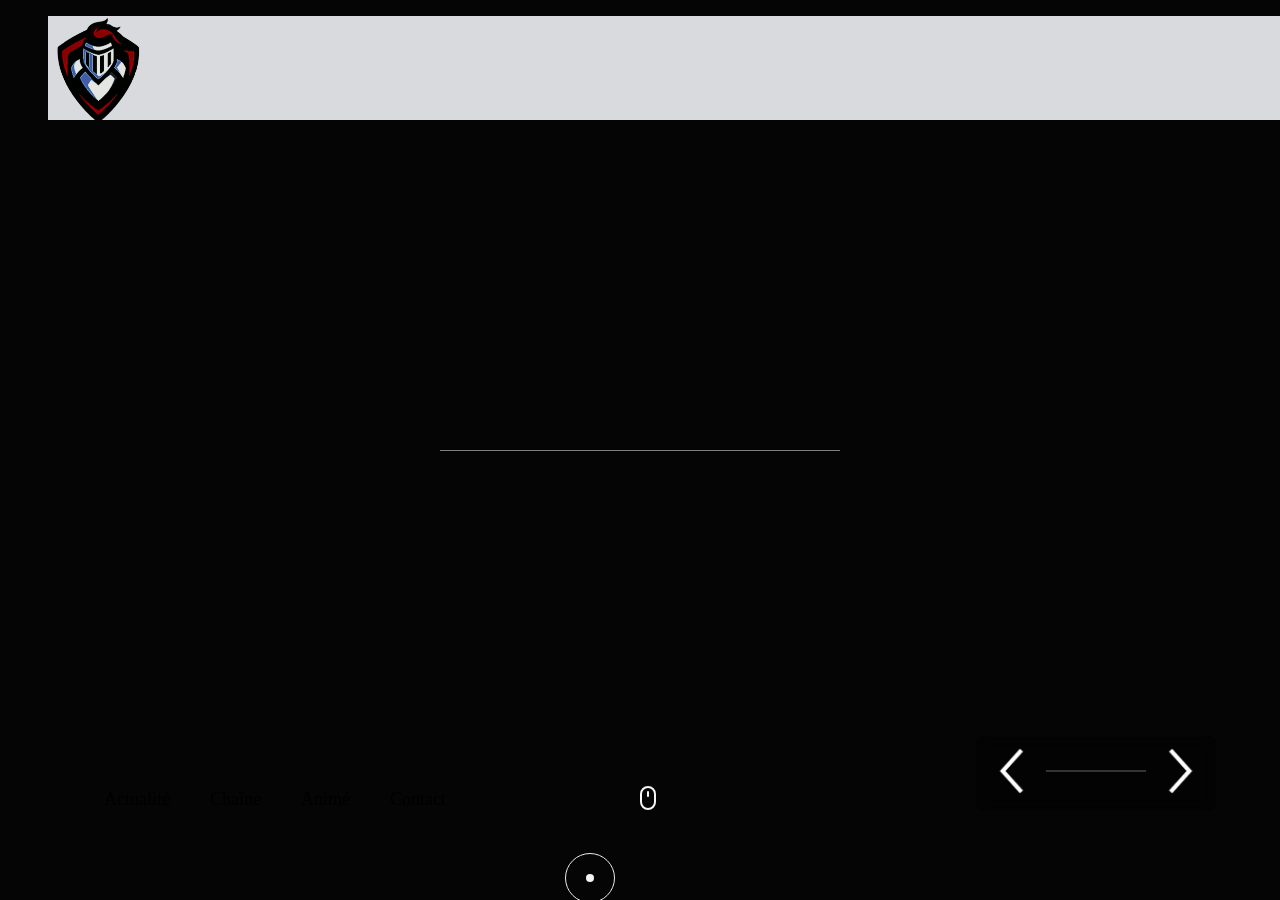
==== index.html @ 27388c15 "Add files via upload" ====
<!DOCTYPE html>
<html lang="en"><head><meta http-equiv="Content-Type" content="text/html; charset=UTF-8">
  <!DOCTYPE html>
  <html lang="fr">
    <head>
      <meta charset="UTF-8">
      <meta http-equiv="X-UA-Compatible" content="IE=edge">
      <meta name="viewport" content="width=device-width, initial-scale=1.0">
      <link rel="icon" href= "img/background/roi.png" type="image/x-icon">
  
  
      <link rel="stylesheet" href="./bootstrap.min.css" integrity="sha384-Vkoo8x4CGsO3+Hhxv8T/Q5PaXtkKtu6ug5TOeNV6gBiFeWPGFN9MuhOf23Q9Ifjh" crossorigin="anonymous">
      <link rel="stylesheet" href="./swiper.min.css" integrity="sha256-DBYdrj7BxKM3slMeqBVWX2otx7x4eqoHRJCsSDJ0Nxw=" crossorigin="anonymous">
      <script src="./gsap.min.js.téléchargé"></script>
      <link rel="stylesheet" href="./style.css">
    <style type="text/css">:root zeus-ad, :root topadblock, :root span[id^="ezoic-pub-ad-placeholder-"], :root guj-ad, :root gpt-ad, :root div[id^="zergnet-widget"], :root div[id^="yandex_ad"], :root div[id^="vuukle-ad-"], :root div[id^="sticky_ad_"], :root div[id^="rc-widget-"], :root div[id^="gpt_ad_"], :root div[id^="ezoic-pub-ad-"], :root div[id^="div-gpt-"], :root div[id^="dfp-ad-"], :root div[id^="advads_ad_"], :root div[id^="adspot-"], :root div[id^="ads300_250-widget-"], :root div[id^="ads300_100-widget-"], :root div[id^="ads250_250-widget-"], :root div[id^="adrotate_widgets-"], :root div[id^="_vdo_ads_player_ai_"], :root div[id*="ScriptRoot"], :root div[id*="MarketGid"], :root div[data-native_ad], :root div[data-mini-ad-unit], :root div[data-insertion], :root div[data-id-advertdfpconf], :root div[data-google-query-id], :root hl-adsense, :root div[data-contentexchange-widget], :root div[data-content="Advertisement"], :root div[data-alias="300x250 Ad 2"], :root div[data-alias="300x250 Ad 1"], :root div[data-adzone], :root div[data-adunit-path], :root div[data-ad-wrapper], :root div[data-ad-targeting], :root div[data-ad-placeholder], :root div[class^="native-ad-"], :root div[data-dfp-id], :root div[class^="kiwi-ad-wrapper"], :root div[class^="Adstyled__AdWrapper-"], :root div[aria-label="Ads"], :root display-ads, :root display-ad-component, :root bottomadblock, :root atf-ad-slot, :root aside[id^="adrotate_widgets-"], :root article.ad, :root ark-top-ad, :root app-advertisement, :root app-ad, :root amp-fx-flying-carpet, :root amp-embed[type="taboola"], :root amp-connatix-player, :root amp-ad-custom, :root ad-shield-ads, :root a[onmousedown^="this.href='https://paid.outbrain.com/network/redir?"][target="_blank"] + .ob_source, :root citrus-ad-wrapper, :root a[onmousedown^="this.href='https://paid.outbrain.com/network/redir?"][target="_blank"], :root a[onmousedown^="this.href='http://paid.outbrain.com/network/redir?"][target="_blank"] + .ob_source, :root a[href^="https://yogacomplyfuel.com/"], :root a[href^="https://www.sugarinstant.com/?partner_id="], :root a[href^="https://www.purevpn.com/"][href*="&utm_source=aff-"], :root a[href^="https://www.privateinternetaccess.com/"] > img, :root a[href^="https://www.onlineusershielder.com/"], :root a[href^="https://www.nutaku.net/signup/landing/"], :root a[href^="https://www.nudeidols.com/cams/"], :root a[href^="https://www.mypornstarcams.com/landing/click/"], :root a[href^="https://www.kingsoffetish.com/tour?partner_id="], :root a[href^="https://www.infowarsstore.com/"] > img, :root a[href^="https://t.grtyi.com/"], :root a[href^="https://www.highperformancecpmgate.com/"], :root a[href^="https://www.highcpmrevenuenetwork.com/"], :root a[href^="https://www.get-express-vpn.com/offer/"], :root a[href^="https://www.financeads.net/tc.php?"], :root a[href^="https://www.brazzersnetwork.com/landing/"], :root div[class^="Display_displayAd"], :root a[href^="https://www.sheetmusicplus.com/?aff_id="], :root a[href^="https://www.bang.com/?aff="], :root [data-template-type="nativead"], :root a[href^="https://www.adultempire.com/"][href*="?partner_id="], :root a[href^="https://webroutetrk.com/"], :root a[href^="https://twinrdsyn.com/"], :root a[href^="https://tsartech.g2afse.com/"], :root [href^="https://www.mypatriotsupply.com/"] > img, :root a[href^="https://trk.softonixs.xyz/"], :root a[href^="https://trk.nfl-online-streams.club/"], :root a[href^="https://tracking.avapartner.com/"], :root a[href^="https://track.wg-aff.com"], :root a[href^="https://track.afcpatrk.com/"], :root a[href^="https://torguard.net/aff.php"] > img, :root div[data-adname], :root a[href^="https://thechleads.pro/"], :root [data-role="tile-ads-module"], :root a[href^="https://adsrv4k.com/"], :root a[href^="https://go.xlviirdr.com"], :root a[href^="https://thaudray.com/"], :root a[href^="https://www.5mno3.com/"], :root a[href^="https://taghaugh.com/"], :root a[href^="https://click.candyoffers.com/"], :root [href^="https://zstacklife.com/"] img, :root a[href^="https://t.aslnk.link/"], :root a[href^="https://t.adating.link/"], :root a[href^="https://go.trackitalltheway.com/"], :root [href^="https://track.fiverr.com/visit/"] > img, :root a[href^="https://syndication.exoclick.com/"], :root a[href^="https://syndication.dynsrvtbg.com/"], :root a[href^="https://streamate.com/landing/click/"], :root a[href^="https://ad.doubleclick.net/"], :root a[href^="https://static.fleshlight.com/images/banners/"], :root a[href^="https://aweptjmp.com/"], :root a[href^="https://s.zlinkc.com/"], :root a[href^="https://www.mrskin.com/account/"], :root a[href^="https://s.optzsrv.com/"], :root a[data-obtrack^="http://paid.outbrain.com/network/redir?"], :root a[href^="https://reinstandpointdumbest.com/"], :root a[href^="https://go.strpjmp.com/"], :root a[href^="https://refpa4903566.top/"], :root a[href^="https://pubads.g.doubleclick.net/"], :root a[href^="https://prf.hn/click/"][href*="/camref:"] > img, :root a[href^="https://serve.awmdelivery.com/"], :root a[href^="https://prf.hn/click/"][href*="/adref:"] > img, :root [href^="https://r.kraken.com/"], :root a[href^="https://mmwebhandler.aff-online.com/"], :root a[href^="https://www.bet365.com/"][href*="affiliate="], :root a[href^="https://pb-track.com/"], :root a[href^="https://paid.outbrain.com/network/redir?"], :root ps-connatix-module, :root div[id^="ad_position_"], :root a[href^="https://ovb.im/"], :root div[id^="ad-div-"], :root a[href^="https://newbinotracs.com/"], :root a[href^="https://natour.naughtyamerica.com/track/"], :root [href^="https://stvkr.com/"], :root a[href^="https://mediaserver.entainpartners.com/renderBanner.do?"], :root [href^="https://www.herbanomic.com/"] > img, :root a[href^="https://maymooth-stopic.com/"], :root a[href^="https://loboclick.com"], :root [href^="https://routewebtk.com/"], :root a[href^="https://see.kmisln.com/"], :root .nya-slot[style], :root a[href^="https://a.bestcontentweb.top/"], :root a[href^="https://lobimax.com/"], :root a[href^="https://lead1.pl/"], :root a[href^="https://refpa.top/"], :root a[href^="https://landing.brazzersnetwork.com/"], :root a[href^="https://safesurfingtoday.com/"][href*="?skip="], :root a[href^="https://ads.leovegas.com/redirect.aspx?"], :root a[href^="https://land.brazzersnetwork.com/landing/"], :root a[href^="https://track.adform.net/"], :root [data-css-class="dfp-inarticle"], :root .card-captioned.crd > .crd--cnt > .s2nPlayer, :root a[href^="https://go.tmrjmp.com"], :root a[href^="https://l.hyenadata.com/"], :root a[href^="https://juicyads.in/"], :root a[href^="https://mediaserver.gvcaffiliates.com/renderBanner.do?"], :root a[href^="https://join.dreamsexworld.com/"], :root a[href^="https://itubego.com/video-downloader/?affid="], :root a[href^="https://iqbroker.com/"][href*="?aff="], :root a[href^="https://incisivetrk.cvtr.io/click?"], :root [data-revive-zoneid], :root a[href^="https://googleads.g.doubleclick.net/pcs/click"], :root a[href^="https://clk.wrenchsound.store/"], :root a[href^="https://go.zybrdr.com"], :root [href^="http://join.michelle-austin.com/"], :root [class^="tile-picker__CitrusBannerContainer-sc-"], :root a[href^="https://go.xxxiijmp.com"], :root a[href^="https://go.xtbaffiliates.com/"], :root a[href^="https://ismlks.com/"], :root a[href^="//a.bestcontentfare.top/"], :root [href^="https://www.mypillow.com/"] > img, :root a[href^="https://azpresearch.club/"], :root a[href^="https://go.xlirdr.com"], :root a[href^="https://go.skinstrip.net"][href*="?campaignId="], :root a[href^="https://go.markets.com/visit/?bta="], :root a[href^="https://billing.purevpn.com/aff.php"] > img, :root a[href^="https://go.hpyrdr.com/"], :root a[href^="https://go.goaserv.com/"], :root a[href^="https://go.dmzjmp.com"], :root a[href^="https://twinrdsrv.com/"], :root a[href^="https://go.admjmp.com/"], :root [href^="https://kingered-banctours.com/"], :root a[href^="https://get.surfshark.net/aff_c?"][href*="&aff_id="] > img, :root a-ad, :root a[href^="https://affiliate.rusvpn.com/click.php?"], :root a[href^="https://geniusdexchange.com/"], :root a[href^="https://frameworkdeserve.com/"], :root a[href^="https://flirtandsweets.life/"], :root a[href^="https://www.mrskin.com/tour"], :root a[href^="https://financeads.net/tc.php?"], :root [data-freestar-ad], :root a[href^="https://fc.lc/ref/"], :root div[data-native-ad], :root a[href^="https://engine.trackingdesks.com/"], :root [href^="https://totlnkcl.com/"], :root a[href^="https://www.adskeeper.com"], :root a[data-redirect^="https://paid.outbrain.com/network/redir?"], :root [href^="https://www.reimageplus.com/"], :root a[href^="https://engine.phn.doublepimp.com/"], :root a[href^="https://engine.blueistheneworanges.com/"], :root div[id^="optidigital-adslot"], :root a[href^="https://wantopticalfreelance.com/"], :root a[href^="https://dl-protect.net/"], :root a[href^="https://datingoffers30.info/"], :root a[href^="https://clixtrac.com/"], :root a[href^="https://click.linksynergy.com/fs-bin/"] > img, :root AD-TRIPLE-BOX, :root a[href^="https://click.hoolig.app/"], :root a[href^="https://track.totalav.com/"], :root img[src^="https://images.purevpnaffiliates.com"], :root a[href^="https://porntubemate.com/"], :root a[href^="http://www.gfrevenge.com/landing/"], :root a[href^="https://clickadilla.com/"], :root a[href^="https://click.dtiserv2.com/"], :root a[href^="https://go.xlvirdr.com"], :root a[href^="https://claring-loccelkin.com/"], :root [class^="s2nPlayer"], :root a[href^="https://chaturbate.jjgirls.com/?track="], :root a[href^="https://chaturbate.com/in/?track="], :root a[href^="https://chaturbate.com/in/?tour="], :root a[href^="https://cams.imagetwist.com/in/?track="], :root a[href^="https://affcpatrk.com/"], :root a[href^="https://bongacams2.com/track?"], :root a[href^="https://www.sheetmusicplus.com/"][href*="?aff_id="], :root a[href^="https://bngpt.com/"], :root a[href^="https://bluedelivery.pro/"], :root a[href^="https://black77854.com/"], :root a[href^="https://bc.game/"], :root a[href^="https://ndt5.net/"], :root a[href^="https://batheunits.com/"], :root a[target="_blank"][onmousedown="this.href^='http://paid.outbrain.com/network/redir?"], :root a[href^="https://banners.livepartners.com/"], :root a[href^="//whulsaux.com/"], :root a[href^="https://m.do.co/c/"] > img, :root [href="https://masstortfinancing.com"] img, :root a[href^="https://bongacams10.com/track?"], :root a[href^="https://albionsoftwares.com/"], :root a[href^="https://t.hrtye.com/"], :root a[href^="https://go.etoro.com/"] > img, :root a[href^="https://www.adxsrve.com/"], :root a[href^="https://convertmb.com/"], :root a[href^="https://join.sexworld3d.com/track/"], :root a[href^="https://intenseaffiliates.com/redirect/"], :root a[href^="https://ads.ad4game.com/"], :root [id^="google_ads_iframe"], :root a[href^="https://syndication.optimizesrv.com/"], :root a[href^="https://affpa.top/"], :root a[href^="https://adnetwrk.com/"], :root a[href^="https://adjoincomprise.com/"], :root [href^="http://misslinkvocation.com/"], :root a[href^="https://adclick.g.doubleclick.net/"], :root a[href^="https://go.nordvpn.net/aff"] > img, :root [href^="http://clicks.totemcash.com/"], :root a[href^="https://misspkl.com/"], :root a[href^="https://ad.zanox.com/ppc/"] > img, :root a[href^="https://adultfriendfinder.com/go/"], :root a[href^="https://a.bestcontentoperation.top/"], :root [data-m-ad-id], :root a[href^="https://a-ads.com/"], :root [href="https://ourgoldguy.com/contact/"] img, :root a[href^="https://brightadnetwork.com/"], :root [href^="https://www.avantlink.com/click.php"] img, :root a[href^="http://www.onwebcam.com/random?t_link="], :root a[href^="https://www.googleadservices.com/pagead/aclk?"], :root a[href^="http://www.mrskin.com/tour"], :root a[href^="https://agacelebir.com/"], :root a[href^="https://spygasm.com/track?"], :root a[href^="http://d2.zedo.com/"], :root a[href^="http://www.friendlyduck.com/AF_"], :root a[href^="https://ad.kubiccomps.icu/"], :root a[href^="http://trk.globwo.online/"], :root a[href^="https://prf.hn/click/"][href*="/creativeref:"] > img, :root a[href^="http://www.adultempire.com/unlimited/promo?"][href*="&partner_id="], :root a[href^="http://traffic.tc-clicks.com/"], :root a[href^="http://tour.mrskin.com/"], :root a[href^="https://join.virtualtaboo.com/track/"], :root a[href^="https://funkydaters.com/"], :root [id^="ad_sky"], :root a[href^="http://https://www.get-express-vpn.com/offer/"], :root div[id^="google_dfp_"], :root a[href^="http://googleads.g.doubleclick.net/pcs/click"], :root .rc-cta[data-target], :root [href^="http://go.cm-trk2.com/"], :root a[href^="http://click.payserve.com/"], :root a[href^="https://porngames.adult/?SID="], :root a[href^="https://landing1.brazzersnetwork.com"], :root #slashboxes > .deals-rail, :root [href^="http://globsads.com/"], :root [href^="https://www.brighteonstore.com/products/"] img, :root a[href^="http://bc.vc/?r="], :root a[href^="https://mityneedn.com/"], :root [href^="http://homemoviestube.com/"], :root a[href^="http://ad.doubleclick.net/"], :root a[href^="//zunsoach.com/"], :root a[href^="https://a2.adform.net/"], :root a[href^="http://static.fleshlight.com/images/banners/"], :root a[href^="https://a.adtng.com/"], :root a[href^="//pubads.g.doubleclick.net/"], :root a[href^="//go.eabids.com/"], :root [data-d-ad-id], :root a[href*=".engine.adglare.net/"], :root [href^="https://awbbjmp.com/"], :root a[href^="https://tracker.loropartners.com/"], :root #kt_player > a[target="_blank"], :root a[href*=".cfm?fp="][href*="&maxads="], :root [data-dynamic-ads], :root a[data-widget-outbrain-redirect^="http://paid.outbrain.com/network/redir?"], :root [data-ad-width], :root [href^="https://join.playboyplus.com/track/"], :root a[data-url^="http://paid.outbrain.com/network/redir?"] + .author, :root a[href^="https://axdsz.pro/"], :root a[href^="http://bodelen.com/"], :root a[data-oburl^="https://paid.outbrain.com/network/redir?"], :root [href^="https://cpa.10kfreesilver.com/"], :root a[href^="https://a.bestcontentfood.top/"], :root a[href^="http://wct.link/"], :root [href^="https://goldforyourfuture.com/clk.trk"] img, :root [href^="https://infinitytrk.com/"], :root [onclick^="location.href='http://www.reimageplus.com"], :root [id^="section-ad-banner"], :root a[href^="https://go.julrdr.com/"], :root .trc_rbox_div .syndicatedItemUB, :root [href^="https://zone.gotrackier.com/"], :root [href^="https://detachedbates.com/"], :root [href^="https://www.targetingpartner.com/"], :root a[href^="https://fourwhenstatistics.com/"], :root [href^="https://www.restoro.com/"], :root a[href^="https://join.virtuallust3d.com/"], :root .section-subheader > .section-hotel-prices-header, :root [href^="https://go.affiliatexe.com/"], :root [href^="https://www.hostg.xyz/"] > img, :root [href^="https://ilovemyfreedoms.com/landing-"], :root a[href^="https://staRTgaming.net/tienda/"], :root a[href^="https://STaRtgAmInG.net/tienda/"], :root a[href^="http://adultfriendfinder.com/go/"], :root a[href^="https://fastestvpn.com/lifetime-special-deal?a_aid="], :root a[href^="https://tour.mrskin.com/"], :root div[id^="ad-position-"], :root a[href^="http://affiliate.glbtracker.com/"], :root a[href^="https://leg.xyz/?track="], :root div[id^="crt-"][style], :root a[href^="http://adultgames.xxx/"], :root a[href^="https://traffic.bannerator.com/"], :root [href^="https://shiftnetwork.infusionsoft.com/go/"] > img, :root a[onmousedown^="this.href='http://paid.outbrain.com/network/redir?"][target="_blank"], :root [href^="https://secure.bmtmicro.com/servlets/"], :root a[href^="https://losingoldfry.com/"], :root .scroll-fixable.rail-right > .deals-rail, :root a[href^="https://oackoubs.com/"], :root a[href^="https://ak.psaltauw.net/"], :root a[href^="https://awptjmp.com/"], :root a[href^="https://go.goasrv.com/"], :root [href^="http://mypillow.com/"] > img, :root a[href^="http://bongacams.com/track?"], :root a[href^="https://fleshlight.sjv.io/"], :root [data-ad-manager-id], :root a[href^="https://promo-bc.com/"], :root a[href^="https://clicks.pipaffiliates.com/"], :root [href^="https://noqreport.com/"] > img, :root [href^="https://mypatriotsupply.com/"] > img, :root [href^="https://mylead.global/stl/"] > img, :root #leader-companion > a[href], :root a[href^="https://transfer.xe.com/signup/track/redirect?"], :root .vid-present > .van_vid_carousel__padding, :root div[id^="adngin-"], :root [data-rc-widget], :root a[href^="https://go.xxxijmp.com"], :root [href^="https://istlnkcl.com/"], :root [href^="https://go.4rabettraff.com/"], :root a[href^="https://tm-offers.gamingadult.com/"], :root [href^="https://charmingdatings.life/"], :root [href^="https://glersakr.com/"], :root ins.adsbygoogle, :root a[href^="https://1startfiledownload1.com/"], :root .trc_rbox_border_elm .syndicatedItem, :root a[href^="http://www.onclickmega.com/jump/next.php?"], :root a[href^="https://wittered-mainging.com/"], :root [href^="https://engine.gettopple.com/"], :root a[href^="https://go.gldrdr.com/"], :root [data-id^="div-gpt-ad"], :root a[href^="https://k2s.cc/pr/"], :root [href^="https://affect3dnetwork.com/track/"], :root a[href^="https://camfapr.com/landing/click/"], :root [href="//sexcams.plus/"], :root a[href^="https://go.currency.com/"], :root [href^="http://www.mypillow.com/"] > img, :root div[id^="div-ads-"], :root [href^="https://rapidgator.net/article/premium/ref/"], :root [href^="https://join3.bannedsextapes.com"], :root div[data-spotim-slot], :root [href^="https://antiagingbed.com/discount/"] > img, :root a[href^="https://go.247traffic.com/"], :root [href^="https://join.girlsoutwest.com/"], :root [href^="http://trafficare.net/"], :root a[href^="https://tc.tradetracker.net/"] > img, :root a[href^="https://adserver.adreactor.com/"], :root [href^="http://join.shemalesfromhell.com/"], :root [id^="ad_slider"], :root #searchResultsList > div > div[onclick$="'inline.ad'});"], :root [data-adbridg-ad-class], :root a[href^="http://www.adultdvdempire.com/?partner_id="][href*="&utm_"], :root [href^="http://join.shemale.xxx/"], :root a[href^="https://ads.betfair.com/redirect.aspx?"], :root [href^="http://www.fleshlightgirls.com/"], :root [href^="http://join.trannies-fuck.com/"], :root .trc_rbox .syndicatedItem, :root a[href^="http://cam4com.go2cloud.org/aff_c?"], :root a[href^="https://cpmspace.com/"], :root [href^="https://freecourseweb.com/"] > .sitefriend, :root a[href^="https://thefacux.com/"], :root a[href^="https://ads.planetwin365affiliate.com/redirect.aspx?"], :root [href^="http://join.rodneymoore.com/"], :root a[href*=".trust.zone"], :root [href^="https://shrugartisticelder.com"], :root [href^="https://go.xlrdr.com"], :root a[href^="https://staRTgamIng.net/tienda/"], :root div[id^="lazyad-"], :root a[href^="http://com-1.pro/"], :root [name^="google_ads_iframe"], :root a[href^="https://go.xxxjmp.com"], :root [data-desktop-ad-id], :root [href^="https://wct.link/"], :root div[recirculation-ad-container], :root [href^="https://traffserve.com/"], :root [href="https://www.masstortfinancing.com/"] > img, :root .ob_container .item-container-obpd, :root [id^="div-gpt-ad"], :root [href^="https://mypillow.com/"] > img, :root [href^="https://ad.admitad.com/"], :root a[href^="https://u.expresstech.io/"], :root a[href^="https://www.geekbuying.com/dynamic-ads/"], :root a[href^="https://lnkxt.bannerator.com/"], :root [href="https://jdrucker.com/gold"] > img, :root [href^="https://v.investologic.co.uk/"], :root [href^="https://mystore.com/"] > img, :root ADS-RIGHT, :root [href^="https://cipledecline.buzz/"], :root a[href^="https://track.ultravpn.com/"], :root [href^="https://goldcometals.com/clk.trk"], :root a[href^="https://go.hpyjmp.com"], :root [data-mobile-ad-id], :root a[href^="http://tc.tradetracker.net/"] > img, :root a[href^="http://affiliates.thrixxx.com/"], :root [data-ez-name], :root a[href^="http://go.xtbaffiliates.com/"], :root .grid > .container > #aside-promotion, :root DFP-AD, :root [data-adblockkey], :root .trc_related_container div[data-item-syndicated="true"], :root a[href^="https://www.liquidfire.mobi/"], :root [href^="https://click2cvs.com/"], :root a[href^="https://startgAming.net/tienda/"], :root [href^="https://safer-redirection.com"], :root [href^="https://optimizedelite.com/"] > img, :root [data-name="adaptiveConstructorAd"], :root [onclick*="content.ad/"], :root AMP-AD, :root [data-ad-cls], :root a[href^="https://www.goldenfrog.com/vyprvpn?offer_id="][href*="&aff_id="], :root [id^="ad-wrap-"], :root div[id^="taboola-stream-"], :root [href^="https://go.astutelinks.com/"], :root [class^="amp-ad-"], :root [href^="https://affiliate.fastcomet.com/"] > img, :root [class^="adDisplay-module"], :root AD-SLOT, :root a[href^="https://go.xlviiirdr.com"], :root [href^="http://join.shemalepornstar.com/"], :root a[href^="http://partners.etoro.com/"], :root [data-advadstrackid], :root [href^="https://trackfin.asia/"], :root .plistaList > .plista_widget_underArticle_item[data-type="pet"], :root .ob_dual_right > .ob_ads_header ~ .odb_div, :root .trc_rbox_div .syndicatedItem, :root div[data-adunit], :root app-large-ad, :root [href^="https://turtlebids.irauctions.com/"] img, :root a[href^="https://iactrivago.ampxdirect.com/"], :root a[href^="https://a.medfoodhome.com/"], :root [data-ad-module], :root a[href^="https://cam4com.go2cloud.org/"], :root a[href^="http://li.blogtrottr.com/click?"], :root a[href^="https://go.cmtaffiliates.com/"], :root a[href^="https://bs.serving-sys.com"], :root [href^="http://residenceseeingstanding.com/"], :root a[href*="//lkstrck2.com/"], :root .plistaList > .itemLinkPET, :root a[href^="https://traffdaq.com/"], :root [class^="div-gpt-ad"], :root a[href^="https://refpazkjixes.top/"], :root #mgb-container > #mgb, :root [href^="https://www.cloudways.com/en/?id"], :root a[href^="https://trk.sportsflix4k.club/"], :root a[href^="https://go.xlivrdr.com"] { display: none !important; }</style></head>
  
  
      <title>Roi_Des_Gueux</title>
  
      <link rel="stylesheet" href="lien.css">
      <link rel="stylesheet" href="https://cdnjs.cloudflare.com/ajax/libs/font-awesome/5.15.3/css/all.min.css" integrity="sha512-iBBXm8fW90+nuLcSKlbmrPcLa0OT92xO1BIsZ+ywDWZCvqsWgccV3gFoRBv0z+8dLJgyAHIhR35VZc2oM/gI1w==" crossorigin="anonymous" referrerpolicy="no-referrer" />
  
      
        <header class="header">
              <nav class="nav">
                <ul class="ul1">
                  <a href="#"><img src="img/nav/logo.png" alt="Logo" id="logo" width="105px"></a>
                  </ul>
              </nav></header>
                 
      
  
   
  <body class="  pace-done" style=""><div class="pace  pace-inactive"><div class="pace-progress" data-progress-text="100%" data-progress="99" style="transform: translate3d(100%, 0px, 0px);">
  <div class="pace-progress-inner"></div>
</div>
<div class="pace-activity"></div></div>

    <div id="all">
  <div id="preloader" style="top: -120%;">
</div>
<div id="breaker"></div>

      <div class="cursor scale" style="transform: translate(590px, 878px); opacity: 1; border: 1px solid rgb(235, 235, 235); background: transparent;"></div>
      <div class="cursor-two  scale" style="transform: translate(590px, 878px); opacity: 1;"></div>
      <div id="home">
    
        <div class="navigation">
        
          <div class="logo home-link fade-down" style="opacity: 1; transform: translate(0px, 0px);">
          </div>
        
          <div class="navigation-links">
            <ul>
            </ul>
          </div>
        
        </div>
        
              <div class="slider">
                <div class="container-fluid">
                  <div class="row">
                    <div class="col-md-12 p-0">
                      <div class="swiper-container parallax-slider swiper-container-initialized swiper-container-horizontal" style="cursor: grab;">
                        <div class="swiper-wrapper" style="transform: translate3d(-9395px, 0px, 0px); transition-duration: 1500ms;"><div class="swiper-slide swiper-slide-duplicate swiper-slide-next swiper-slide-duplicate-prev" data-swiper-slide-index="7" style="width: 1879px;">
                            <div class="img-container four" data-swiper-parallax="1409.25" style="transform: translate3d(1409.25px, 0px, 0px); transition-duration: 3500ms;">
                              <div class="slide-text opacity" style="opacity: 1;">
                                <a href="#" class="project-link city-project-link">Jeux Solo
                                  <div class="view-project">CLICK POUR ALLER VOIR</div>

                                </a>
                              </div>
                            </div>
                          </div>
                          <div class="swiper-slide swiper-slide-duplicate-active" data-swiper-slide-index="0" style="width: 1879px;">
                            <div class="img-container one" data-swiper-parallax="1409.25" style="transform: translate3d(1409.25px, 0px, 0px); transition-duration: 3500ms;">
                              <div class="slide-text opacity" style="opacity: 1;">
                                <a href="#" class="project-link marine-project-link">Jeux Solo
                                  <div class="view-project">CLICK POUR ALLER VOIR</div>
                               </a>
                              </div>
                            </div>
                          </div>
                          <div class="swiper-slide" data-swiper-slide-index="1" style="width: 1879px;">
                            <div class="img-container two" data-swiper-parallax="1409.25" style="transform: translate3d(1409.25px, 0px, 0px); transition-duration: 1000ms;">
                              <div class="slide-text opacity" style="opacity: 1;">
                                <a href="#" class="project-link forest-project-link">Jeux Multi
                                  <div class="view-project">CLICK POUR ALLER VOIR</div>
                                </a>
                              </div>
                            </div>
                          </div>
                          <div class="swiper-slide" data-swiper-slide-index="2" style="width: 1879px;">
                            <div class="img-container three" data-swiper-parallax="1409.25" style="transform: translate3d(1409.25px, 0px, 0px); transition-duration: 1000ms;">
                              <div class="slide-text opacity" style="opacity: 1;">
                                <a href="#" class="project-link wildlife-project-link">Logiciels
                                  <div class="view-project">CLICK POUR ALLER VOIR</div>

                                </a>
                              </div>
                            </div>
                          </div>
                          <div class="swiper-slide " data-swiper-slide-index="3" style="width: 1879px;">
                            <div class="img-container four" data-swiper-parallax="1409.25" style="transform: translate3d(1409.25px, 0px, 0px); transition-duration: 1000ms;">
                              <div class="slide-text opacity" style="opacity: 1;">
                                <a href="#" class="project-link city-project-link">Emulateurs
                                  <div class="view-project">CLICK POUR ALLER VOIR</div>

                                </a>
                              </div>
                            </div>
                          </div>
                        <div class="swiper-slide " data-swiper-slide-index="0" style="width: 1879px;">
                            <div class="img-container five" data-swiper-parallax="1409.25" style="transform: translate3d(0px, 0px, 0px); transition-duration: 1000ms;">
                              <div class="slide-text opacity" style="opacity: 1;">
                                <a href="#" class="project-link marine-project-link">Switch
                                  <div class="view-project">CLICK POUR ALLER VOIR</div>
                               </a>
                              </div>
                            </div>
                          </div>
                          <div class="swiper-slide" data-swiper-slide-index="0" style="width: 1879px;">
                            <div class="img-container six" data-swiper-parallax="1409.25" style="transform: translate3d(0px, 0px, 0px); transition-duration: 1000ms;">
                              <div class="slide-text opacity" style="opacity: 1;">
                                <a href="#" class="project-link marine-project-link">Jeux 3DS
                                  <div class="view-project">CLICK POUR ALLER VOIR</div>
                               </a>
                              </div>
                            </div>
                          </div>
                          <div class="swiper-slide swiper-slide-prev swiper-slide-duplicate-next" data-swiper-slide-index="0" style="width: 1879px;">
                            <div class="img-container seven" data-swiper-parallax="1409.25" style="transform: translate3d(0px, 0px, 0px); transition-duration: 1000ms;">
                              <div class="slide-text opacity" style="opacity: 1;">
                                <a href="#" class="project-link marine-project-link">Jeux DS
                                  <div class="view-project">CLICK POUR ALLER VOIR</div>
                               </a>
                              </div>
                            </div>
                          </div>
                     
                        </div>
                        
                        <!-- slider controls -->
                        <div class="slider-controls fade-up-two" style="opacity: 1; transform: translate(0px, 0px);">
                          <div class="control">
                            <div class="swiper-nav-ctrl prev-ctrl" tabindex="0" role="button" aria-label="Previous slide">
                              <img src="./prev.png" alt="prev" class="slider-control-image">
                            </div>
                          </div>
                          <div class="swiper-pagination-container">
                            <div class="control">
                              <div class="swiper-pagination swiper-pagination-progressbar"><span class="swiper-pagination-progressbar-fill" style="transform: translate3d(0px, 0px, 0px) scaleX(0.25) scaleY(1); transition-duration: 500ms;"></span></div>
                            </div>
                          </div>
                          <div class="control">
                            <div class="swiper-nav-ctrl next-ctrl" tabindex="0" role="button" aria-label="Next slide">
                              <img src="./next.png" alt="next" class="slider-control-image">
                            </div>
                          </div>
                        </div>
                      <span class="swiper-notification" aria-live="assertive" aria-atomic="true"></span></div>
                    </div>
                  </div>
                </div>
              </div>
              <div class="scroll-icon fade-up" style="opacity: 1; transform: translate(0px, 0px);">
                <i class="gg-mouse"></i>
              </div>
              <div class="social-media-links">
                <ul>
                  <li class="fade-up" style="opacity: 1; transform: translate(0px, 0px);"> <a href="#">Actualité</a> </li>
                  <li class="fade-up" style="opacity: 1; transform: translate(0px, 0px);"> <a href="#">Chaîne</a> </li>
                  <li class="fade-up" style="opacity: 1; transform: translate(0px, 0px);"><a href="#">Animé</a> </li>
                  <li class="fade-up" style="opacity: 1; transform: translate(0px, 0px);"><a href="#">Contact</a> </li>
                </ul>
              </div>
            </div>
      <!-- HOME -->


      <!-- ABOUT -->
<div id="about">
<div id="about-color"></div>
<div class="navigation navigation-about">
        
  <div class="logo home-link about-opacity">
  </div>

  <div class="navigation-links about-opacity">
   <div class="navigation-close hover about-close">
     <div class="navigation-close-line"></div>
     <div class="navigation-close-line"></div>
   </div>
  </div>

</div>
  <div class="about-content">
  <div class="container-fluid m-0 p-0">
    <div class="row">
    <div class="col-0 col-md-0 col-lg-6 col-sm-0 col-xs-0 p-0 m-0">
      <div class="about-img ">
      </div>
    </div>
   <div class="col-12 col-md-12 col-lg-6 col-sm-12 col-xs-12 p-0 m-0">
     <div class="about-text">
       <div class="about-text-container about-opacity">
       <div class="about-text-header">

       </div>
       <div class="about-text-paragraph">
       </div>
       <div class="about-text-paragraph">
      </div>
       <div class="about-text-button">
       </div>
     </div>
    </div>
   </div>
  </div>
    </div>
  <div class="social-media-links about-opacity">
    <ul>
      <li> <a href="#">FB</a> </li>
      <li> <a href="#">IN</a> </li>
      <li> <a href="#">TW</a> </li>
    </ul>
  </div>
</div>
</div>
      <!-- ABOUT -->

      <!-- PROJECTS -->
      <div id="projects">

        <!-- MARINE PROJECT -->
        <div class="project marine-project">
          <div class="navigation navigation-project">
                
            <div class="logo home-link about-opacity">
             <a href="#"> </a>
            </div>
          
            <div class="navigation-links about-opacity">
             <div class="navigation-close hover marine-close">
               <div class="navigation-close-line"></div>
               <div class="navigation-close-line"></div>
             </div>
            </div>
          
          </div>
          <div class="col-12 p-0 m-0">
         <div class="slideshow-container">
           <div class="slides" style="opacity: 1;">
             <img src="./header-image-one.webp" alt="marine-image">
           </div>
           <div class="slides" style="opacity: 0;">
            <img src="./marine-image-three.webp" alt="marine-image">
          </div>
           <div class="slides" style="opacity: 0;">
             <img src="./marine-image-six.webp" alt="marine-image">
           </div>
           <div class="slides" style="opacity: 0;">
             <img src="./marine-image-five.webp" alt="marine-image">
           </div>
           <div class="slides" style="opacity: 0;">
             <img src="./marine-image-two.webp" alt="marine-image">
           </div>
         </div>
        
         </div>
         <div class="controls">
          <button id="prev" class="hover"><img src="./prev.png" alt="" class="imgs"></button>
          <button id="next" class="hover"><img src="./next.png" alt="" class="imgs"></button>
        </div>
        <div class="project-name">
          MARINE
        </div>
        <div class="social-media-links opacity" style="opacity: 1;">
          <ul>
            <li> <a href="#">FB</a> </li>
            <li> <a href="#">IN</a> </li>
            <li> <a href="#">TW</a> </li>
          </ul>
        </div>
        </div>
<!-- MARINE PROJECT -->

<!-- FOREST PROJECT -->
<div class="project forest-project">
  <div class="navigation navigation-project">
        
    <div class="logo home-link about-opacity">
     <a href="#"> </a>
    </div>
  
    <div class="navigation-links about-opacity">
     <div class="navigation-close hover forest-close">
       <div class="navigation-close-line"></div>
       <div class="navigation-close-line"></div>
     </div>
    </div>
  
  </div>
  <div class="col-12 p-0 m-0">
 <div class="slideshow">
   <div class="forest-slides" style="opacity: 1;">
     <img src="./header-image-two.webp" alt="marine-image">
   </div>
   <div class="forest-slides" style="opacity: 0;">
     <img src="./forest-image-two.webp" alt="marine-image">
   </div>
   <div class="forest-slides" style="opacity: 0;">
     <img src="./forest-image-three.webp" alt="marine-image">
   </div>
   <div class="forest-slides" style="opacity: 0;">
     <img src="./forest-image-five.webp" alt="marine-image">
   </div>
   <div class="forest-slides" style="opacity: 0;">
     <img src="./forest-image-six.webp" alt="marine-image">
   </div>
 </div>

 </div>
 <div class="controls">
  <button id="forest-prev" class="hover"><img src="./prev.png" alt="prev" class="imgs"></button>
  <button id="forest-next" class="hover"><img src="./next.png" alt="next" class="imgs"></button>
</div>
<div class="project-name">
  FOREST
</div>
<div class="social-media-links opacity" style="opacity: 1;">
  <ul>
    <li> <a href="#">FB</a> </li>
    <li> <a href="#">IN</a> </li>
    <li> <a href="#">TW</a> </li>
  </ul>
</div>
      </div>
<!-- FOREST PROJECT -->

<!-- wildlife PROJECT -->
<div class="project wildlife-project">
  <div class="navigation navigation-project">
        
    <div class="logo home-link about-opacity">
     <a href="#"> </a>
    </div>
  
    <div class="navigation-links about-opacity">
     <div class="navigation-close hover wildlife-close">
       <div class="navigation-close-line"></div>
       <div class="navigation-close-line"></div>
     </div>
    </div>
  
  </div>
  <div class="col-12 p-0 m-0">
 <div class="slideshow">
   <div class="wildlife-slides" style="opacity: 1;">
     <img src="./header-image-three.webp" alt="marine-image">
   </div>
   <div class="wildlife-slides" style="opacity: 0;">
     <img src="./wildlife-image-two.webp" alt="marine-image">
   </div>
   <div class="wildlife-slides" style="opacity: 0;">
     <img src="./wildlife-image-three.webp" alt="marine-image">
   </div>
   <div class="wildlife-slides" style="opacity: 0;">
     <img src="./wildlife-image-four.webp" alt="marine-image">
   </div>
   <div class="wildlife-slides" style="opacity: 0;">
     <img src="./wildlife-image-five.webp" alt="marine-image">
   </div>
   <div class="wildlife-slides" style="opacity: 0;">
     <img src="./wildlife-image-six.webp" alt="marine-image">
   </div>
 </div>

 </div>
 <div class="controls">
  <button id="wildlife-prev" class="hover"><img src="./prev.png" alt="prev" class="imgs"></button>
  <button id="wildlife-next" class="hover"><img src="./next.png" alt="next" class="imgs"></button>
</div>
<div class="project-name">
  wildlife
</div>
<div class="social-media-links opacity" style="opacity: 1;">
  <ul>
    <li> <a href="#">FB</a> </li>
    <li> <a href="#">IN</a> </li>
    <li> <a href="#">TW</a> </li>
  </ul>
</div>
      </div>
<!-- wildlife PROJECT -->

<!-- wildlife PROJECT -->
<div class="project city-project">
  <div class="navigation navigation-project">
        
    <div class="logo home-link about-opacity">
     <a href="#"> </a>
    </div>
  
    <div class="navigation-links about-opacity">
     <div class="navigation-close hover city-close">
       <div class="navigation-close-line"></div>
       <div class="navigation-close-line"></div>
     </div>
    </div>
  
  </div>
  <div class="col-12 p-0 m-0">
 <div class="slideshow">
   <div class="city-slides" style="opacity: 1;">
     <img src="./header-image-four.webp" alt="city-image">
   </div>
   <div class="city-slides" style="opacity: 0;">
    <img src="./city-two.webp" alt="city-image">
  </div>
   <div class="city-slides" style="opacity: 0;">
     <img src="./city-image-three.webp" alt="city-image">
   </div>
   <div class="city-slides" style="opacity: 0;">
     <img src="./city-image-four.webp" alt="city-image">
   </div>
   <div class="city-slides" style="opacity: 0;">
     <img src="./city-image-five.webp" alt="city-image">
   </div>
 </div>

 </div>
 <div class="controls">
  <button id="city-prev" class="hover"><img src="./prev.png" alt="prev" class="imgs"></button>
  <button id="city-next" class="hover"><img src="./next.png" alt="next" class="imgs"></button>
</div>

      </div>
<!-- CITY PROJECT -->


      <!-- PROJECTS -->
    </div>

<!--CONTACT PAGE-->
<div id="contact">
  <div class="navigation navigation-contact">
        
    <div class="logo home-link contact-opacity">
    </div>
  
    <div class="navigation-links contact-opacity">
     <div class="navigation-close hover contact-close">
       <div class="navigation-close-line"></div>
       <div class="navigation-close-line"></div>
     </div>
    </div>
  
  </div>
  <div class="contact-header contact-opacity">
    getting in touch is easy.
  </div>
<div class="container-fluid">
  <div class="row p-0 m-0">
  
      <div class="col-12 col-md-12 col-lg-12 col-sm-12 col-xs-12 p-0 m-0">
        <div class="form contact-opacity" autocomplete="false">
          <form id="myForm" action="https://myworkfow.space/themes/second-template-free/template/mail.php">
            <div class="input-line">
              <input id="name" type="text" placeholder="name" class="input-same-line">
              <input id="email" type="email" placeholder="email" class="input-same-line">
            </div>
            <div class="input-line-column">
              <input id="subject" type="text" placeholder="subject">
              <textarea name="textarea" id="body" class="textarea" placeholder="message"></textarea>
            </div>
           <button type="button" id="submit" class="hover">Send</button>
          </form>
        </div>
        </div>
</div>

</div>
</div>

<!--CONTACT PAGE-->



    </div>

    <script src="./swiper.min.js.téléchargé" integrity="sha256-4sETKhh3aSyi6NRiA+qunPaTawqSMDQca/xLWu27Hg4=" crossorigin="anonymous"></script>
    <script src="./jquery.min.js.téléchargé"></script>
    <script src="./bez.js.téléchargé"></script>
    <script src="./pace.js.téléchargé"></script>
    <script src="./index.js.téléchargé"></script>
    <script>
       $(function(){
    //marine-slideshow
    var slide_index = 1;  
    displaySlides(slide_index);  
    function nextSlide() {  
        displaySlides(slide_index++);  
    }  
    function prevslide() {  
      displaySlides(slide_index--);   
    }  
    function displaySlides() {  
        var i;  
        var slides = document.getElementsByClassName("slides");  
        if (slide_index > slides.length ) { slide_index = 1 } 
        if (slide_index < 1) { slide_index = slides.length }  
        for (i = 0; i < slides.length; i++) {  
            slides[i].style.opacity = 0;  
           
        }  
        slides[slide_index - 1].style.opacity = 1;  
         
      }
      var next = document.getElementById('next');
      next.addEventListener('click',nextSlide);

      var prev = document.getElementById('prev');
      prev.addEventListener('click',prevslide);
  })

  //forest slideshow

  $(function(){
    var slide_index = 1;  
    displaySlides(slide_index);  
    function nextSlide() {  
        displaySlides(slide_index++);  
    }  
    function prevslide() {  
      displaySlides(slide_index--);   
    }  
    function displaySlides() {  
        var i;  
        var slides = document.getElementsByClassName("forest-slides");  
        if (slide_index > slides.length ) { slide_index = 1 } 
        if (slide_index < 1) { slide_index = slides.length }  
        for (i = 0; i < slides.length; i++) {  
            slides[i].style.opacity = 0;  
           
        }  
        slides[slide_index - 1].style.opacity = 1;  
         
      }
      var next = document.getElementById('forest-next');
      next.addEventListener('click',nextSlide);

      var prev = document.getElementById('forest-prev');
      prev.addEventListener('click',prevslide);
  })
  
  //wildlife slideshow

  $(function(){
    var slide_index = 1;  
    displaySlides(slide_index);  
    function nextSlide() {  
        displaySlides(slide_index++);  
    }  
    function prevslide() {  
      displaySlides(slide_index--);   
    }  
    function displaySlides() {  
        var i;  
        var slides = document.getElementsByClassName("wildlife-slides");  
        if (slide_index > slides.length ) { slide_index = 1 } 
        if (slide_index < 1) { slide_index = slides.length }  
        for (i = 0; i < slides.length; i++) {  
            slides[i].style.opacity = 0;  
           
        }  
        slides[slide_index - 1].style.opacity = 1;  
         
      }
      var next = document.getElementById('wildlife-next');
      next.addEventListener('click',nextSlide);

      var prev = document.getElementById('wildlife-prev');
      prev.addEventListener('click',prevslide);
  })


    //city slideshow

    $(function(){
      var slide_index = 1;  
      displaySlides(slide_index);  
      function nextSlide() {  
          displaySlides(slide_index++);  
      }  
      function prevslide() {  
        displaySlides(slide_index--);   
      }  
      function displaySlides() {  
          var i;  
          var slides = document.getElementsByClassName("city-slides");  
          if (slide_index > slides.length ) { slide_index = 1 } 
          if (slide_index < 1) { slide_index = slides.length }  
          for (i = 0; i < slides.length; i++) {  
              slides[i].style.opacity = 0;  
             
          }  
          slides[slide_index - 1].style.opacity = 1;  
           
        }
        var next = document.getElementById('city-next');
        next.addEventListener('click',nextSlide);
  
        var prev = document.getElementById('city-prev');
        prev.addEventListener('click',prevslide);

      
    })

    </script>

    
  

</body></html>
---- style.css ----
body{
  margin: 0% 0%;
  padding: 0% 0%;
  box-sizing: border-box;
  font-family: 'Advent Pro', sans-serif;
}
@import url('https://fonts.googleapis.com/css?family=Advent+Pro|Dancing+Script&display=swap');

html {
scroll-behavior: smooth;
}
#nnav{
  z-index: 9;
  padding: 0.01px 0;
}

ul {
margin: 0;
padding: 0;
}
li {
list-style-type: none;


}
h2 {
text-transform: uppercase;
text-align: center;
padding-top: 40px;
font-size: 3em;
}
a {
text-decoration: none;
color: black;
}
/* ******************* NAVBAR ******************* */
.nav {
  position: absolute;
  width: 100%;
  z-index: 2;
  left: 3em;
  top: 1em;
}
header ul {
  list-style-type: none;
}
header li {
  float: left;
}
header li a {
  text-decoration: none;
  display: block;
  padding: 18px 40px;
  margin-bottom: 6.5%;
  color: white ;
  font-family: sans-serif;
  font-size: 160%;
  

 }
#logo {
  font-weight: bold;
 
  z-index: 9;

}

.ul1 li a:hover {
  background-color: #5a5a5a;
  color: #fff;
}


.nav-droite{
padding-top: 0.8%;
}
/* ******************* NAVBAR-burger ******************* */
.header__logo img {
max-height: 50px;
z-index: 8;

}


.header__nav__menu {
padding: 0;
margin: 0;
list-style: none;
display: flex;
z-index: 8;


}

.header__nav__menu__link {
margin-right: 20px;

}
.header__nav__menu__link h1 {
color: #fff;
margin-left: 80%;
font-size: 15px;
}
.header__nav__menu__link h3 {
color: #fff;
margin-left: 41%;
font-size: 15px;
padding: 0 0 ;  
}
.header__nav__menu__link h4 {
color: #fff;
margin-left: 49%;
font-size: 15px;
}

.sous_titre{
display: block;
z-index: 9;
}

.img_sous_texte{
position: absolute;
display: flex;
left: 25%;
margin-top: -2%;
}
.img_sous_textes{
position: absolute;
display: flex;
left: 38%;
margin-top: -1%;
top: 27.2%;
}

.header__nav__menu__link:last-of-type {
margin-right: initial;
}

.titre-nav {
color: #fff;
font-family: 'Arial';
font-weight: 850;
text-decoration: none;
position: relative;
}

.header__nav__menu__link a:after {
content: '';
height: 2px;
background-color: #fff;
width: 0;
position: absolute;
bottom: -5px;
right: 0;
transition: 0.2s all ease-in-out;
z-index: 8;

}

.header__nav__menu__link a:hover:after {
width: 100%;
left: 0;
}

.header__burger {
display: none;
z-index: 8;


}

.header__burger svg {
stroke: #fff;
width: 70px;
height: 70px;
float: right;
right: 35px;
top: 12px;
position: absolute;
z-index: 8;
position: fixed;

}

.header__nav__close {
display: none;
z-index: 8;

}

@media screen and (max-width: 10500px) {

.header__burger {
    display: block;
    cursor: pointer;
}


.header__nav {
    position: fixed;
    top: 0;
    right: 0;
    width: 30%;
    height: 100vh;
    background-color: #333333;
    display: flex;
    align-items: center;
    justify-content: center;
    display: none;
    z-index: 1;

}

.header__nav.open {
    display: flex;
    animation: transformMenu 300ms ease-in-out forwards;
}

@keyframes transformMenu {
    0% {
        transform: translateX(100%);
    }

    100% {
        transform: initial;
    }
}

.header__nav__menu {
    flex-direction: column;
    align-items: flex-start;
    padding-right: 15%;
}

.header__nav__menu__link {
    margin-right: 0;
    margin-bottom: 20px;
}

.titre-nav {
    font-size: 40px;
    left: 8%;
}

.header__nav__close {
    display: block;
    cursor: pointer;
    
}

.header__nav__close svg {
    stroke: #fff;
    width: 22px;
    height: 22px;
    position: absolute;
    top: 16px;
    right: 16px;
}

.overlay-menu-mobile {
    position: fixed;
    top: 0;
    left: 0;
    width: 100vw;
    height: 100vh;
    background-color: rgba(0,0,0,0.6);
    display: none;
}

.overlay-menu-mobile.open {
    display: block;
}

}

/* **************** IMAGE PRINCIPALE ************* */

@import url('https://fonts.googleapis.com/css2?family=Poppins&display=swap');
  @font-face {
    font-family: "bold";
    src: url('fonts/bold-regular.woff2') format('woff2'),
    url('fonts/bold-regular.woff') format('woff');
    font-weight: normal;
    font-style: normal;
    }
    @font-face {
      font-family: "brook";
      src: url('fonts/brook.woff2') format('woff2'),
      url('fonts/brook.woff') format('woff');
      font-weight: normal;
      font-style: normal;
      }
*{
padding: 0;
margin: 0;
box-sizing: border-box;
}
body{
  user-select: none;
  background: #050505;
}
html{
  background: #050505;
}
#home{
  width: 100%;
  height: 100vh;
  position: relative;
  overflow: hidden;
}

.parallax-slider .swiper-slide {
  position: relative;
  overflow: hidden;
}

.parallax-slider .img-container {
  position: absolute;
  top: 0;
  bottom: 0;
  left: 0;
  right: 0;
  margin: auto;
  background-position: center;
  background-size: cover;
}


.slider-controls{
  position: absolute;
  right:5%;
  bottom:10%;
  height: auto;
  width: auto;
  display: flex;
  flex-direction: row;
}

.prev-ctrl,.next-ctrl{
  height: auto;
  width: auto;
  text-align: center;
  padding: 10px;
  background: transparent;
  outline: none;
  position: relative;
  left:auto;
  right:auto;
  cursor: pointer;
}
.slider-controls{
  background: rgb(0,0,0,.4);
  z-index: 10;
  margin-left:10px;
  -webkit-backdrop-filter: blur(8px);
  backdrop-filter: blur(8px);
  border-radius: 8px;
}

.parallax-slider{
  height:100vh;
  width: 100%;
}

.parallax-slider .img-container.one {
  background:url(img/lien/solo.png);
  background-position: center;
  background-size: cover;
  z-index: -5;
}

.parallax-slider .img-container.two {
  background:url(img/lien/multi.png);
  background-position: center;
  background-size: cover;
}

.parallax-slider .img-container.three {
  background:url(img/lien/logiciel.png);
  background-position: center;
  background-size: cover;
}
.parallax-slider .img-container.four {
  background:url(img/lien/emulateur.png);
  background-position: center;
  background-size: cover;
}
.parallax-slider .img-container.five {
  background:url(img/lien/switch.png);
  background-position: center;
  background-size: cover;
}
.parallax-slider .img-container.six {
  background:url(img/lien/3ds.png);
  background-position: center;
  background-size: cover;
}
.parallax-slider .img-container.seven {
  background:url(img/lien/ds.png);
  background-position: center;
  background-size: cover;
}
.navigation{
  position: absolute;
  left: 0;
  top: 0;
  z-index:10;
  color: rgb(245, 245, 245);
  font-family: 'brook', sans-serif;
  padding: 20px;
  padding-top: 40px;
  padding-left: 40px;
  font-size: 18px;
  width: 100%;
}
.logo{
  display: inline-block;
  z-index: 10;
  color: rgb(245, 245, 245);
  padding:10px;
  font-family: brook;
  font-size: 18px;
  font-weight: 900;
  letter-spacing: 1px;
  border-radius: 4px;
}
.navigation-links{
  float: right;
  padding: 10px;
  padding-right: 40px;
}
a{
  color: inherit;
  text-decoration: none;
  outline: none;
}
a:hover{
  color: inherit;
  text-decoration: none;
  outline: none;
}
li{
  list-style: none;
  padding-left: 40px;
}
.links{
  opacity:.9;
  transition: all .4s ease;
}
.links:hover{
  opacity: 1;
}
.cursor{
  height: 50px;
  width: 50px;
  background: transparent;
  border-radius: 50%;
  pointer-events: none;
  border: 1px solid rgb(245, 245, 245);
  position: fixed;
  z-index: 10;
  top: -25px;
  left: -25px;
  opacity:1;
  overflow: hidden;
  font-family: brook;
  text-align: center;
  color:black;
  font-size: 16px;
}
.cursor-two{
  height: 8px;
  width: 8px;
  background: rgb(245, 245, 245);
  border-radius: 50%;
  pointer-events: none;
  position: fixed;
  z-index: 10;
  opacity:1;
  top: -4px;
  left: -4px;
  transition: all .05s ease;
}
ul{
  display: flex;
  flex-direction: row;
}
.swiper-pagination-container
{
  position: relative;
  width: 100px;
  height:70px;
  z-index: 10;
  padding:10px 
}
.swiper-pagination{
  width:100px;
  height:2px;
  background: rgb(245, 245, 245,.2);
  opacity: 1;
  position: absolute;
  top: 50%;
  left: 50%;
  -ms-transform: translate(-50%, -50%);
  transform: translate(-50%, -50%);
}
.slider-control-image{
  height:50px;
}
.swiper-pagination-progressbar .swiper-pagination-progressbar-fill{
  background: rgb(245, 245, 245);
}
.about-link{
  padding-left:0px;
}
.slide-text{
  position: absolute;
  left: 0;
  top: 0;
  width: 100%;
  height: 100%;
  display: flex;
  align-items: center;
  justify-content: center;
  color: rgb(245, 245, 245);
  font-size: 90px;
  text-align: center;
  font-family: bold;
  font-weight: 900;
}
#home .social-media-links {
  position: absolute;
  left:5%;
  bottom: 10%;
  color: rgb(245, 245, 245);
  z-index: 9;
}
.project .social-media-links{
  position: absolute;
  left:2%;
  bottom: 5%;
  color: rgb(245, 245, 245);
  z-index: 0;
}
#about .social-media-links {
  position: absolute;
  right:5%;
  bottom: 5%;
  color: rgb(245, 245, 245);
  z-index: 9;
}
#home .social-media-links ul , #about .social-media-links ul , .project .social-media-links ul{
  display: flex;
  flex-direction: row;
  font-size: 18px;
}
#home .social-media-links ul li ,#about .social-media-links ul li ,.project .social-media-links ul li{
  font-family: brook;
  font-size: 18px;
}

#about{
  position: relative;
  height: 100vh;
  width:100%;
  z-index:9;
  display: none;
  transform: scale(.9);
  overflow: hidden;
}
#about-color{
  position: absolute;
  left:0;
  top:0;
  width: 100%;
  height:100%;
  background: #041b4e;
  opacity: .5;
}

#breaker{
  background: #000000;
  position: fixed;
  height: 150vh;
  display: none;
  width: 100%;
  z-index: 11;
  transform: translateY(-100%);
  animation: breaker 2.5s ;
}

@keyframes breaker{
  0%{
    transform: translateY(-100%);
  }
  100%{
    transform: translateY(100%);
  }
}
.about-img{
  position: relative;
  width: 100%;
  height: 100vh;
  background: url(/img/lien/solo.png);
  background-position: center;
  background-size: cover;
}
.navigation-close-line{
  height: 22px;
  width: 2px;
  border-radius: 10px;
  background: rgb(245, 245, 245);
  position: absolute;
  transform: rotate(-45deg);
}
.navigation-close{
  padding: 20px;
  padding-top: 0px;
  cursor: pointer;
}
.navigation-close-line:nth-child(2){
  transform: rotate(45deg);
}
.about-text{
  display: flex;
  flex-direction: column;
  align-items: center;
  justify-content: center;
  height: 100vh;
  width: 100%;
  padding:100px;
  margin: 20px;
  position: relative;
  z-index: 5;
  color: rgb(245, 245, 245);
  font-family: poppins;
}
.about-text-header{
  font-size: 28px;
  padding-bottom: 30px;
}
.about-text-button{
  padding-top: 20px;
  text-align: left;
  margin: 10px;
}
.about-text-paragraph{
  padding-bottom: 10px;
  font-size: 16px;
  opacity: .9;
  font-weight: 400;
}
.contact-button{
  padding:10px 20px;
  background: rgb(245, 245, 245);
  outline: none;
  border: none;
  border-radius: 5px;
  font-weight: 600;
  opacity: .8;
  color:#041b4e;
  transition: all .4s ease;
}
.contact-button:hover{
  opacity: 1;
  transform: scale(1.05);
}
.project{
  height: 100vh;
  width: 100%;
  overflow: hidden;
  overflow: hidden;
  background: #050505;
  position: relative;
}
.slideshow{
  width:95%;
  margin: auto;
  overflow: hidden;
  height: 80vh;
}
.slides,.forest-slides,.wildlife-slides,.city-slides{
  width: 100%;
  height: 100vh;
  left: 0;
  top: 0;
  margin: auto;
  display: flex;
  justify-content: center;
  align-items: center;
  transition: all .5s ease;
  position: absolute;
}
.controls{
  position: absolute;
  right:5%;
  bottom:5%;
  width: auto;
  height: auto;
  cursor: pointer;
}
.hover{
  cursor: pointer;
}
.imgs{
  cursor: pointer;
  height: 26px;
  width: 26px;
  transition: all .4s ease;
}
.controls button:hover img{
  transform: scale(1.4);
}
.slides img,.forest-slides img,.wildlife-slides img,.city-slides img{
  width: auto;
  max-height: 70vh;
  position: absolute;
  margin: auto;
  pointer-events: none;
  border-radius: 6px;
}
.navigation-project{
position: absolute;
z-index: 2;
}
.controls button{
  padding: 10px 10px;
  padding-left: 50px;
  background: transparent;
  color: rgb(245, 245, 245);
  transition: all .4s ease;
  outline: none;
  border: none;
  margin: 5px;
}
.project-link{
  padding:100px;
  padding-left: 150px;
  padding-right: 150px;
}
.marine-project,.forest-project,.wildlife-project,.city-project{
  display: none;
  transform: scale(.9);
  overflow: hidden;
}
.project-name{
  font-size: 80px;
  font-family: bold;
  color: rgb(245, 245, 245);
  display: flex;
  align-items: center;
  justify-content: center;
  position: absolute;
  left:0;
  top:0;
  height: 100%;
  width: 100%;
  background: rgb(0,0,0,.4);
  -webkit-backdrop-filter: blur(7px);
  backdrop-filter: blur(7px);
  pointer-events: none;
  font-weight: 900;
  z-index: 5;
}
.view-project{
  font-size: 18px;
  font-weight: 200;
  font-family: brook;
  margin-top: -10px;
  opacity: .9;
  padding: 0;
}
.pace {
  pointer-events: none;
  user-select: none;
  z-index: 2000;
  position: fixed;
  margin: auto;
  top: 0;
  left: 0;
  right: 0;
  bottom: 0;
  width: 400px;
  border: 0px;
  height: 1px;
  overflow: hidden;
  background:#1b1b1b;
}

.pace .pace-progress {
  box-sizing: border-box;
  transform: translate3d(0, 0, 0);
  max-width: 400px;
  position: fixed;
  z-index: 2000;
  display: block;
  position: absolute;
  top: 0;
  right: 100%;
  height: 100%;
  width: 100%;
  background: grey;
}

.pace.pace-inactive {
  display: none;
}

#preloader{
  width:100%;
  height:100vh;
  background:#050505;
  overflow:hidden;
  z-index: 1000;
  position:fixed;
  transition-timing-function: cubic-bezier(0.19, 1, 0.22, 1);
}

.p {
  position: absolute;
  top: 40%;
  left: 50%;
  transform: translate(-50%, -50%);
  font-family: bold;
  font-size: 30px;
  color: rgb(245, 245, 245);
}
#contact{
  min-height: 100vh;
  width: 100%;
  overflow: hidden;
  background: #050505;
  position: relative;
  z-index: 5;
color: rgb(245, 245, 245);
font-family: brook;
font-weight: 100;
display: none;
transform: scale(.9);
}
.contact-social-media-links{
padding-top: 30px;
font-family: brook;
z-index: 5;

}
.contact-social-media-links ul li:nth-child(1) {
  padding-left:0px;
  }
  .contact-social-media-links ul li:nth-child(3) {
    padding-right:30px;
    }
.contact-header{
  height: auto;
  padding:40px;
  padding-top: 80px;
  display: flex;
  align-items: center;
  justify-content: center;
  font-size: 28px;
  width: 100%;
}
.form{
  min-height:70vh;
  width:100%;
  display: flex;
  flex-direction: column;
  align-items: center;
  justify-content: center;
}
.input-line{
  width: 100%;
  height: auto;
  display: flex;
  align-items: center;
  justify-content: center;
}
input{
  background: transparent;
  border-radius: 0px;
  border: none;
  border-bottom:1px solid rgb(255,255,255,.3) ;
  outline: none;
  margin:10px;
  padding:10px 20px;
  margin-bottom: 20px;
  font-size: 18px;
  width:80%;
  color: rgb(245, 245, 245);
transition: all .2s ease;
}
.input-line-column{
  width: 100%;
  height: auto;
  display: flex;
  flex-direction: column;
  align-items: center;
  justify-content: center;
}
.input-line-column input{
   width:84%;
}
.input-same-line{
  width:41%;
}
::placeholder{
  color: rgb(245, 245, 245,.8);
}
form{
  width: 100%;
  display: flex;
  flex-direction: column;
  align-items: center;
  font-family: brook;
  justify-content: center;
  height: auto;
}
#submit{
  background: transparent;
  outline: none;
  border: 1px solid rgb(255,255,255,.3);
  color: rgb(245, 245, 245);
  padding: 10px 30px;
  font-size: 18px;
  margin: 20px;
  font-family: brook;
  cursor: pointer;
  transition: all .4s ease;
  position: relative;
  overflow: hidden;
  z-index: 2;
}
#submit:after{
  content: "";
  background: rgb(245, 245, 245);
  color: #000000;
  left: 0;
  top:100%;
  z-index: -1;
  width: 100%;
  height: 100%;
  position: absolute;
  transition: all .4s cubic-bezier(0.19, 1, 0.22, 1);
}
#submit:hover{
  color: black;
}
#submit:hover::after{
  top:0;
}
.textarea{
width: 84%;
height: 150px;
outline: none;
background: transparent;
border-radius: 0px;
border: none;
border-bottom:1px solid rgb(255,255,255,.3);
padding: 10px 20px;
margin: 10px;
margin-bottom: 20px;
font-size: 18px;
color: rgb(245, 245, 245);
font-family: brook;
transition: all .2s ease;
}
 form .textarea:focus , form .textarea:valid{
  border-bottom: 1px solid rgb(255,255,255,1);
}
input:focus  , input:valid{
  border-bottom: 1px solid rgb(255,255,255,1);
}



#projects  .swiper-container{
  width: 100%;
  z-index: 2;
  display: flex;
  align-items: center;
  justify-content: center;
  user-select: none;
  max-height: 70vh;
}
#projects .swiper-wrapper{
  height: 70vh;
}
.align-center{
  display: flex;
  align-items: center;
  justify-content: center;
  height: 100vh;
  width: 100%;
}

#projects .swiper-slide {
  text-align: center;
  font-size: 18px;
  background: transparent;
  max-width: 60%;
  position: relative;
  height: auto;
  /* Center slide text vertically */
  display: -webkit-box;
  display: -ms-flexbox;
  display: -webkit-flex;
  display: flex;
  -webkit-box-pack: center;
  -ms-flex-pack: center;
  -webkit-justify-content: center;
  justify-content: center;
  -webkit-box-align: center;
  -ms-flex-align: center;
  -webkit-align-items: center;
  align-items: center;
}
#projects .swiper-slide img{
  width: auto;
  max-height: 70vh;
  position: absolute;
  margin: auto;
  pointer-events: none;
  border-radius: 6px;
}
.gg-mouse {
  box-sizing: border-box;
  position: relative;
  display: block;
  transform: scale(var(--ggs,1));
  width: 16px;
  height: 24px;
  border: 2px solid rgb(245, 245, 245);
  border-radius: 10px

}

.gg-mouse::after {
  content: "";
  display: block;
  box-sizing: border-box;
  position: absolute;
  border-radius: 3px;
  width: 2px;
  height: 6px;
  background: rgb(245, 245, 245);
  top: 3px;
  animation: mouse 2s linear infinite;
  left: 5px
}
#projects .scroll-icon{
  bottom: 7%;
}
.scroll-icon{
position: absolute;
left: 50%;
bottom: 10%;
z-index: 2;
}
@keyframes mouse {
  0%{
    transform: translateY(0%);
  }
  50%{
    transform: translateY(50%);
  }
  100%{
    transform: translateY(0%);
  }
}
@-webkit-keyframes mouse{
  0%{
    transform: translateY(0%);
  }
  50%{
    transform: translateY(50%);
  }
  100%{
    transform: translateY(0%);
  }
}











/*

FOR MOBILES

*/
@media all and (max-width: 576px) and (min-width: 375px){
.navigation{
  font-size: 14px;
  padding-top:20px;
  padding-left: 20px;
  padding-left: 10px;
}
.cursor,.cursor-two{
  display: none;
}
.navigation-links{
  padding-right: 0px;
  padding-left: 0px;
}
.logo{
  font-size: 14px;
  padding-left: 0px;
}
.project-link{
  padding:40px;
  padding-left: 40px;
  padding-right: 40px;
}
.slider-controls{
  position: absolute;
  right:15%;
  bottom:10%;
  height: auto;
  width: auto;
  display: flex;
  flex-direction: row;
}
.slide-text{
  font-size: 70px;
}
#home .social-media-links{
display: none;
}
.about-img{
  display: none;
}
#about{
  background: url(https://wall.alphacoders.com/by_sub_category.php?id=146225&name=F1+Fonds+d%27%C3%A9cran&filter=4K+Ultra+HD&lang=French);
  background-position: center;
  background-size: cover;
}
.about-text{
  padding:50px;
  padding-top: 0px;
  padding-bottom: 0px;
  margin: 20px;
}
.about-text-header{
  font-size: 22px;
  padding-bottom: 10px;
}
.about-text-paragraph{
  padding-bottom: 10px;
  font-size: 16px;
}
.navigation-close-line{
  height: 16px;
  width: 2px;
}
#about .social-media-links ul li{
  font-family: brook;
  font-size: 16px;
}
.slides img,.forest-slides img,.wildlife-slides img,.city-slides img{
  width: auto;
  max-width: 95%;
  max-height: auto;
  position: absolute;
  margin: auto;
  border-radius: 8px;
}
.controls button{
  padding: 10px 10px;
  margin: 5px;
}
.controls button:hover img{
  transform: scale(1);
}
.view-project{
  display: block;
}
.input-line{
  flex-direction: column;
}
.input-same-line{
  width: 83%;
}
.pace{
  width:200px;
}
.textarea{
  height: 80px;
}
.form{
  height: auto;

}
.contact-header{
  padding:10px;
  padding-top: 80px;
  font-size: 24px;
}

#projects .swiper-slide img{
  width: 100%;
  max-height: 70vh;
  position: absolute;
  margin: auto;
  pointer-events: none;
  border-radius: 6px;
}
.gg-mouse {

  display:none;
}




  
}
/*
FOR EXTRA SMALL DEVICES
*/


@media all and (max-width: 375px) and (min-width: 0px){
  .navigation{
    font-size: 14px;
    padding-top:20px;
    padding-left: 20px;
    padding-left: 10px;
  }
  .cursor,.cursor-two{
    display: none;
  }
  .project-link{
    padding:20px;
    padding-left: 20px;
    padding-right: 20px;
  }
  .navigation-links{
    padding-right: 0px;
    padding-left: 0px;
  }
  .logo{
    font-size: 14px;
    padding-left: 0px;
  }
  .slider-controls{
    position: absolute;
    right:15%;
    bottom:10%;
    height: auto;
    width: auto;
    display: flex;
    flex-direction: row;
  }
  .slide-text{
    font-size: 70px;
  }
  #home .social-media-links{
  display: none;
  }
  .about-img{
    display: none;
  }
  #about{
    background: url(https://wall.alphacoders.com/by_sub_category.php?id=146225&name=F1+Fonds+d%27%C3%A9cran&filter=4K+Ultra+HD&lang=French);
    background-position: center;
    background-size: cover;
  }
  .about-text{
    padding:40px;
    padding-top: 0px;
    padding-bottom: 0px;
    margin: 20px;
  }
  .about-text-header{
    font-size: 14px;
    padding-bottom: 10px;
  }
  .about-text-paragraph{
    padding-bottom: 10px;
    font-size: 12px;
  }
  .contact-button{
    padding:8px 16px;
    background: #b61071;
    outline: none;
    font-size: 12px;
    border: none;
    border-radius: 5px;
    color: rgb(245, 245, 245);
  }
  #about .social-media-links ul li , .project .social-media-links ul li{
    font-size: 14px;
  }
  .navigation-close-line{
    height: 16px;
    width: 2px;
  }
  .slides img,.forest-slides img,.wildlife-slides img,.city-slides img,.wildlife-slides img{
    width: 95%;
    max-height: auto;
    position: absolute;
    margin: auto;
    border-radius: 8px;
  }
  .controls button{
    padding: 10px 10px;
    margin: 5px;
  }
  .controls button:hover img{
    transform: scale(1);
  }
  .view-project{
    display: block;
  }
  
  .pace{
    width:200px;
  }
  .contact-info-content{
    min-height: 50vh;
  }
  .contact-info{
    min-height: auto;
}
.input-line{
  flex-direction: column;
}
.input-same-line{
  width: 83%;
}
.textarea{
  height: 80px;
}
.form{
  height: auto;

}
.contact-header{
  padding:10px;
  padding-top: 80px;
  font-size: 18px;
}
input{
  font-size: 15px;
}
.textarea{
  font-size: 15px;
  height: 50px;
  padding-bottom: 10px;
}
#button{
  margin: 0px;
}

#projects .swiper-slide img{
  width: 100%;
  max-height: 70vh;
  position: absolute;
  margin: auto;
  pointer-events: none;
  border-radius: 6px;
}
.gg-mouse {

  display:none;
}

}


/*
FOR TABLETS
*/

@media all and (max-width: 991px) and (min-width: 576px){
  .cursor,.cursor-two{
    display: none;
  }
.about-img{
  display: none;
}
#about{
  background: url(../images/about-pic.wbp);
  background-position: center;
  background-size: cover;
}
.slides img,.forest-slides img,.wildlife-slides img,.city-slides img{
  width: auto;
  max-width: 95%;
  max-height: auto;
  position: absolute;
  margin: auto;
  border-radius: 8px;
}
.view-project{
  display: block;
  font-size: 20px;
}
.pace{
  width:300px;
}
.project-link{
  padding:100px;
  padding-left: 100px;
  padding-right: 100px;
}
.gg-mouse {

  display:none;
}

#projects .swiper-slide img{
  width: 100%;
  max-height: 70vh;
  position: absolute;
  margin: auto;
  pointer-events: none;
  border-radius: 6px;
}

}
---- lien.css ----
@import url('https://fonts.googleapis.com/css?family=Advent+Pro|Dancing+Script&display=swap');

html {
  scroll-behavior: smooth;
}

body {
  font-family: 'Advent Pro', sans-serif;
  padding: 0;
  margin: 0;
}
ul {
  margin: 0;
  padding: 0;
}
li {
  list-style-type: none;
  
}
h2 {
  text-transform: uppercase;
  text-align: center;
  padding-top: 30px;
  font-size: 3em;
  font-family: Arial, Helvetica, sans-serif;
}
a {
  text-decoration: none;
  color: black;
}
/* ******************* NAVBAR ******************* */
nav {
  overflow: hidden;
  background-color: #f1f2f6;
  position: fixed;
  width: 100%;
  opacity: 0.9;
}
header li {
  float: right;
  font-size: 2em;
}
header li a {
  text-decoration: none;
  display: block;
  text-align: center;
  padding: 18px 16px;
}
#logo {
  font-family: 'Dancing Script', cursive;
  font-weight: bold;
  float: left;
}
.ul1 li a:hover {
  background-color: #fad390;
  color: #fff;
}

  .icon {
    margin-right: 10px;
  }

/* **************** IMAGE PRINCIPALE ************* */
#imagePrincipale {
  padding-top: 260px;
  background: url(media1/arriere.png) no-repeat 60% 60%;
  background-size: cover;
  height: 799px;
}
h1 {
  font-family: 'Dancing Script', cursive;
  text-align: center;
  color: antiquewhite;
  font-size: 6em;
  margin-top: 100px;
  text-shadow: 1px 3px 2px rgb(0, 0, 0);
}
#premierTrait {
  height: 1px;
  width: 25%;
  margin: -3px auto;
  background-color: #191b21;
  box-shadow: 1px 3px 2px #191b21;
}
h3 {
  text-align: center;
  color:antiquewhite;
  font-size: 3.2em;
  text-shadow: 1px 3px 2px black;
  
}

/* **************** TOURISME ********************** */


/* ******************* FOOTER ******************** */
p{
    color: #f1f2f6;
}
h4{
  font-style: italic;
  text-transform: uppercase;
  text-align: center;
  font-size: medium;
  font-family: Arial, Helvetica, sans-serif;
}
#presentation {
  background-color: #f1f2f6;
  padding: 20px 0px 150px 0;
 
}
#texteIntro {
  padding: 70px 15%;
  font-size: 1em;
  font-style: oblique;
  font-family: 'Arial', cursive;
}
#prestations {
  display: flex;
  flex-wrap: wrap;
  justify-content: space-between;
  padding: 30px 20%;  
}
.imagesPrestations h4 {
  font-family: 'Souvenir', cursive;
  text-align: center;
  font-size: 1.4em;
  margin: 18px;
  font-weight: 300;
}
.imagesPrestations img {
  border-radius: 10px;
  box-shadow: 5px 5px 3px 1px rgba(0,0,0,0.7);
  height: 245px;
  width: 535px;
}
.imagesPrestations img:hover {
  opacity: 0.5;
  transform: scale(1.05);
  transition: 0.6s ease-in-out;
}
.ecarlate{
  margin-left: -10px;
 display: flex;
 margin-top: 30px;
}


.txt-ecarlate{
  margin-left: 120px;
  margin-top: -40px;
    text-transform: uppercase;
    text-align: center;
    font-size: 10px;
    display: flex;
    height: 195px;
    width: 460px;
    background-color: #c2b8ba;
    margin: 29px -680px 0 0;
    box-shadow: 4px 4px 0 1px rgba(0,0,0,0.7);
    


}
.violet{
  margin-left: 840px;
  margin-top: -230px;
  display: flex;
}
.txt-violet{
  margin-left: 382px;
  margin-top: 75px;
    text-transform: uppercase;
    text-align: center;
    font-size: 10px;
    display: flex;
    height: 195px;
    width: 460px;
    background-color: #c2b8ba;
    margin: 217px -120px 2 0;
    box-shadow: -4px 4px 0 1px rgba(0,0,0,0.7);
}
.ryujinx{
  margin-left: -29px;
 display: flex;
 margin-top: 40px;

}
.txt-ryujinx{
  margin-left: 120px;
  margin-top: 140px;
    text-transform: uppercase;
    text-align: center;
    font-size: 10px;
    display: flex;
    height: 195px;
    width: 350px;
    background-color: #c2b8ba;
    margin: 27px -680px 0 0;
    box-shadow: 4px 4px 0 1px rgba(0,0,0,0.7);
}
.photoshop{
  margin-left: 690px;
  margin-top: 110px;
  display: flex;
}
.txt-photoshop{
  margin-left: 190px;
  margin-top: 205px;
    text-transform: uppercase;
    text-align: center;
    font-size: 10px;
    display: flex;
    height: 195px;
    width: 350px;
    background-color: #c2b8ba;
    margin: 17px -120px 0 0;
    box-shadow: -4px 4px 0 1px rgba(0,0,0,0.7);
}

/* barre de nav verticale  */

.ul {
  list-style-type: none;
  margin: 0 2px;
  padding: 0;
  width: 300px;
  background-color: #f1f1f1;
  position: absolute;
  font-size: 1.6em;
  text-align: center;
  margin-top: 20px;
}

.ul li a {
  display: block;
  color: #191b21;
  padding: 48px 60px;
  text-decoration: none;
}

/* color change on hover */
.ul li a:hover {
  background-color: #fad390;
  color: #fff;
}

  .icon {
    margin-right: 10px;
  }
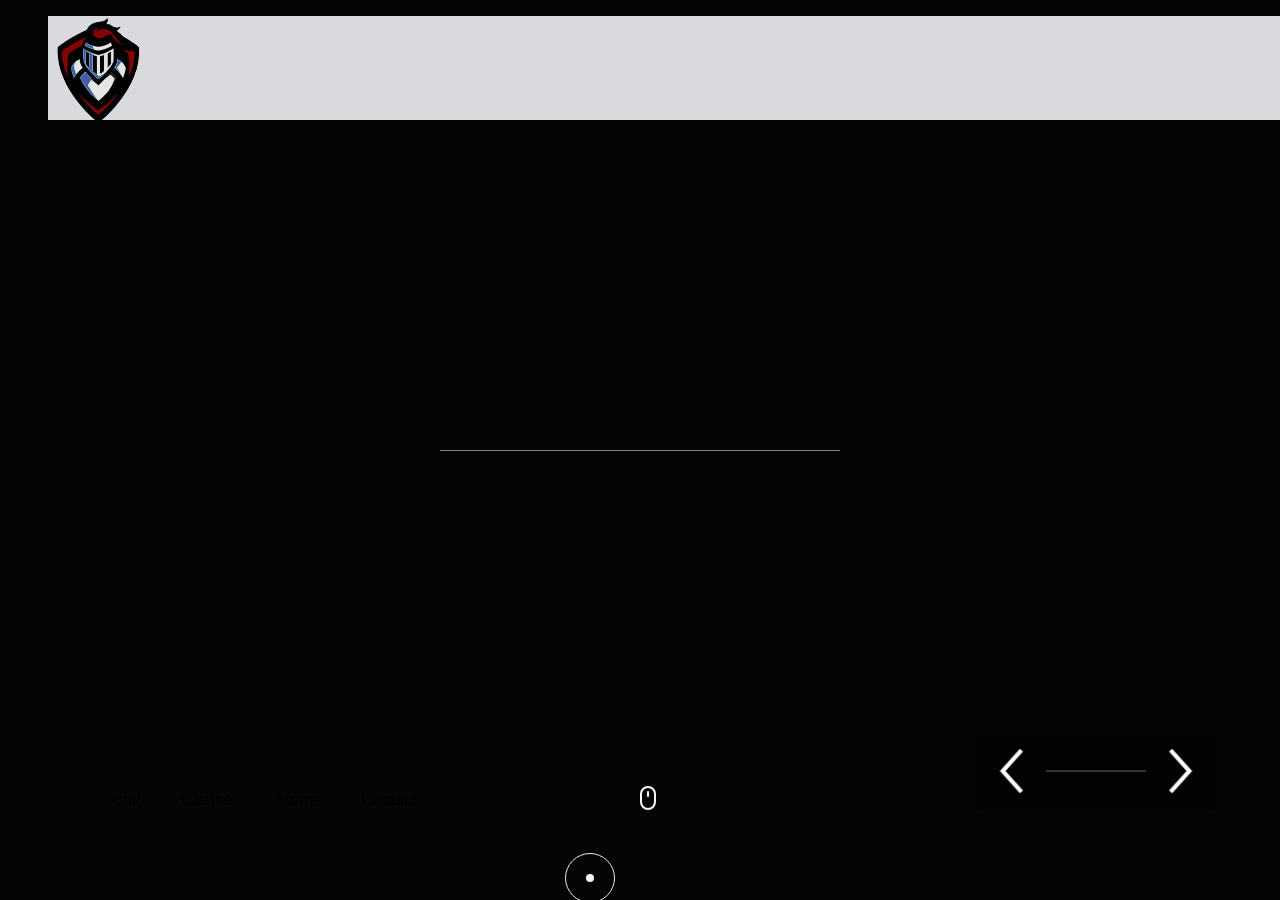
==== commit e7b80465: "Add files via upload" ====
--- a/index.html
+++ b/index.html
@@ -66,7 +66,7 @@
                         <div class="swiper-wrapper" style="transform: translate3d(-9395px, 0px, 0px); transition-duration: 1500ms;"><div class="swiper-slide swiper-slide-duplicate swiper-slide-next swiper-slide-duplicate-prev" data-swiper-slide-index="7" style="width: 1879px;">
                             <div class="img-container four" data-swiper-parallax="1409.25" style="transform: translate3d(1409.25px, 0px, 0px); transition-duration: 3500ms;">
                               <div class="slide-text opacity" style="opacity: 1;">
-                                <a href="#" class="project-link city-project-link">Jeux Solo
+                                <a href="https://roidesgueux.github.io/solo/" class="project-link city-project-link">Jeux Solo
                                   <div class="view-project">CLICK POUR ALLER VOIR</div>
 
                                 </a>
@@ -76,7 +76,7 @@
                           <div class="swiper-slide swiper-slide-duplicate-active" data-swiper-slide-index="0" style="width: 1879px;">
                             <div class="img-container one" data-swiper-parallax="1409.25" style="transform: translate3d(1409.25px, 0px, 0px); transition-duration: 3500ms;">
                               <div class="slide-text opacity" style="opacity: 1;">
-                                <a href="#" class="project-link marine-project-link">Jeux Solo
+                                <a href="https://roidesgueux.github.io/solo/" class="project-link marine-project-link">Jeux Solo
                                   <div class="view-project">CLICK POUR ALLER VOIR</div>
                                </a>
                               </div>
@@ -85,7 +85,7 @@
                           <div class="swiper-slide" data-swiper-slide-index="1" style="width: 1879px;">
                             <div class="img-container two" data-swiper-parallax="1409.25" style="transform: translate3d(1409.25px, 0px, 0px); transition-duration: 1000ms;">
                               <div class="slide-text opacity" style="opacity: 1;">
-                                <a href="#" class="project-link forest-project-link">Jeux Multi
+                                <a href="https://roidesgueux.github.io/multi/" class="project-link forest-project-link">Jeux Multi
                                   <div class="view-project">CLICK POUR ALLER VOIR</div>
                                 </a>
                               </div>
@@ -94,7 +94,7 @@
                           <div class="swiper-slide" data-swiper-slide-index="2" style="width: 1879px;">
                             <div class="img-container three" data-swiper-parallax="1409.25" style="transform: translate3d(1409.25px, 0px, 0px); transition-duration: 1000ms;">
                               <div class="slide-text opacity" style="opacity: 1;">
-                                <a href="#" class="project-link wildlife-project-link">Logiciels
+                                <a href="https://roidesgueux.github.io/logiciels/" class="project-link wildlife-project-link">Logiciels
                                   <div class="view-project">CLICK POUR ALLER VOIR</div>
 
                                 </a>
@@ -104,7 +104,7 @@
                           <div class="swiper-slide " data-swiper-slide-index="3" style="width: 1879px;">
                             <div class="img-container four" data-swiper-parallax="1409.25" style="transform: translate3d(1409.25px, 0px, 0px); transition-duration: 1000ms;">
                               <div class="slide-text opacity" style="opacity: 1;">
-                                <a href="#" class="project-link city-project-link">Emulateurs
+                                <a href="https://roidesgueux.github.io/emulateurs/" class="project-link city-project-link">Emulateurs
                                   <div class="view-project">CLICK POUR ALLER VOIR</div>
 
                                 </a>
@@ -114,7 +114,7 @@
                         <div class="swiper-slide " data-swiper-slide-index="0" style="width: 1879px;">
                             <div class="img-container five" data-swiper-parallax="1409.25" style="transform: translate3d(0px, 0px, 0px); transition-duration: 1000ms;">
                               <div class="slide-text opacity" style="opacity: 1;">
-                                <a href="#" class="project-link marine-project-link">Switch
+                                <a href="https://roidesgueux.github.io/switch/" class="project-link marine-project-link">Switch
                                   <div class="view-project">CLICK POUR ALLER VOIR</div>
                                </a>
                               </div>
@@ -123,7 +123,7 @@
                           <div class="swiper-slide" data-swiper-slide-index="0" style="width: 1879px;">
                             <div class="img-container six" data-swiper-parallax="1409.25" style="transform: translate3d(0px, 0px, 0px); transition-duration: 1000ms;">
                               <div class="slide-text opacity" style="opacity: 1;">
-                                <a href="#" class="project-link marine-project-link">Jeux 3DS
+                                <a href="https://roidesgueux.github.io/3ds/" class="project-link marine-project-link">Jeux 3DS
                                   <div class="view-project">CLICK POUR ALLER VOIR</div>
                                </a>
                               </div>
@@ -132,7 +132,7 @@
                           <div class="swiper-slide swiper-slide-prev swiper-slide-duplicate-next" data-swiper-slide-index="0" style="width: 1879px;">
                             <div class="img-container seven" data-swiper-parallax="1409.25" style="transform: translate3d(0px, 0px, 0px); transition-duration: 1000ms;">
                               <div class="slide-text opacity" style="opacity: 1;">
-                                <a href="#" class="project-link marine-project-link">Jeux DS
+                                <a href="https://roidesgueux.github.io/ds/" class="project-link marine-project-link">Jeux DS
                                   <div class="view-project">CLICK POUR ALLER VOIR</div>
                                </a>
                               </div>
@@ -169,10 +169,10 @@
               </div>
               <div class="social-media-links">
                 <ul>
-                  <li class="fade-up" style="opacity: 1; transform: translate(0px, 0px);"> <a href="#">Actualité</a> </li>
-                  <li class="fade-up" style="opacity: 1; transform: translate(0px, 0px);"> <a href="#">Chaîne</a> </li>
-                  <li class="fade-up" style="opacity: 1; transform: translate(0px, 0px);"><a href="#">Animé</a> </li>
-                  <li class="fade-up" style="opacity: 1; transform: translate(0px, 0px);"><a href="#">Contact</a> </li>
+                  <li class="fade-up" style="opacity: 1; transform: translate(0px, 0px);"> <a href="https://roidesgueux.github.io/music/">Song</a> </li>
+                  <li class="fade-up" style="opacity: 1; transform: translate(0px, 0px);"> <a href="https://roidesgueux.github.io/mes-chaines/">Chaîne</a> </li>
+                  <li class="fade-up" style="opacity: 1; transform: translate(0px, 0px);"><a href="https://roidesgueux.github.io/anime/">Animé</a> </li>
+                  <li class="fade-up" style="opacity: 1; transform: translate(0px, 0px);"><a href="https://roidesgueux.github.io/contactez-moi/">Contact</a> </li>
                 </ul>
               </div>
             </div>
@@ -331,9 +331,10 @@
 </div>
 <div class="social-media-links opacity" style="opacity: 1;">
   <ul>
-    <li> <a href="#">FB</a> </li>
-    <li> <a href="#">IN</a> </li>
-    <li> <a href="#">TW</a> </li>
+    <li class="fade-up" style="opacity: 1; transform: translate(0px, 0px);"> <a href="https://roidesgueux.github.io/music/">Song</a> </li>
+    <li class="fade-up" style="opacity: 1; transform: translate(0px, 0px);"> <a href="https://roidesgueux.github.io/mes-chaines/">Chaîne</a> </li>
+    <li class="fade-up" style="opacity: 1; transform: translate(0px, 0px);"><a href="https://roidesgueux.github.io/anime/">Animé</a> </li>
+    <li class="fade-up" style="opacity: 1; transform: translate(0px, 0px);"><a href="https://roidesgueux.github.io/contactez-moi/">Contact</a> </li>
   </ul>
 </div>
       </div>
@@ -387,9 +388,10 @@
 </div>
 <div class="social-media-links opacity" style="opacity: 1;">
   <ul>
-    <li> <a href="#">FB</a> </li>
-    <li> <a href="#">IN</a> </li>
-    <li> <a href="#">TW</a> </li>
+    <li class="fade-up" style="opacity: 1; transform: translate(0px, 0px);"> <a href="https://roidesgueux.github.io/music/">Song</a> </li>
+    <li class="fade-up" style="opacity: 1; transform: translate(0px, 0px);"> <a href="https://roidesgueux.github.io/mes-chaines/">Chaîne</a> </li>
+    <li class="fade-up" style="opacity: 1; transform: translate(0px, 0px);"><a href="https://roidesgueux.github.io/anime/">Animé</a> </li>
+    <li class="fade-up" style="opacity: 1; transform: translate(0px, 0px);"><a href="https://roidesgueux.github.io/contactez-moi/">Contact</a> </li>
   </ul>
 </div>
       </div>
@@ -459,7 +461,6 @@
   
   </div>
   <div class="contact-header contact-opacity">
-    getting in touch is easy.
   </div>
 <div class="container-fluid">
   <div class="row p-0 m-0">
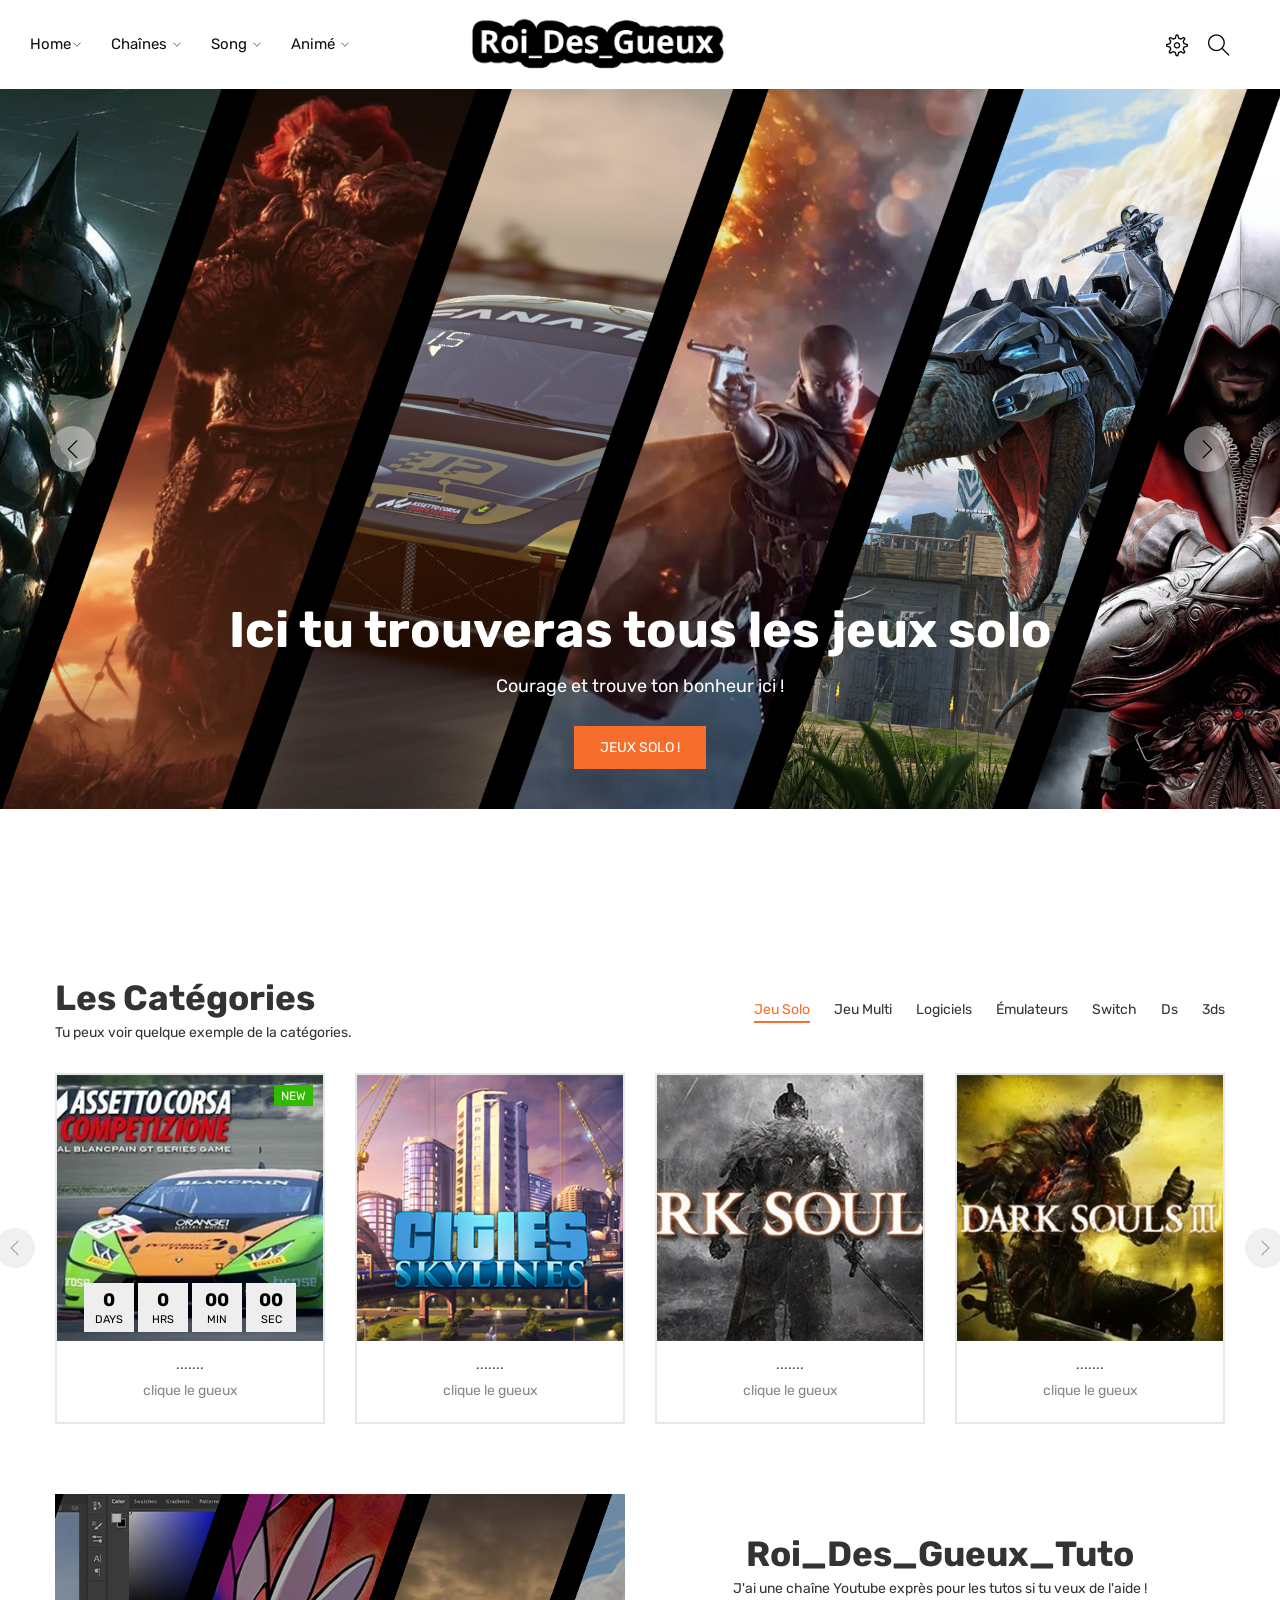
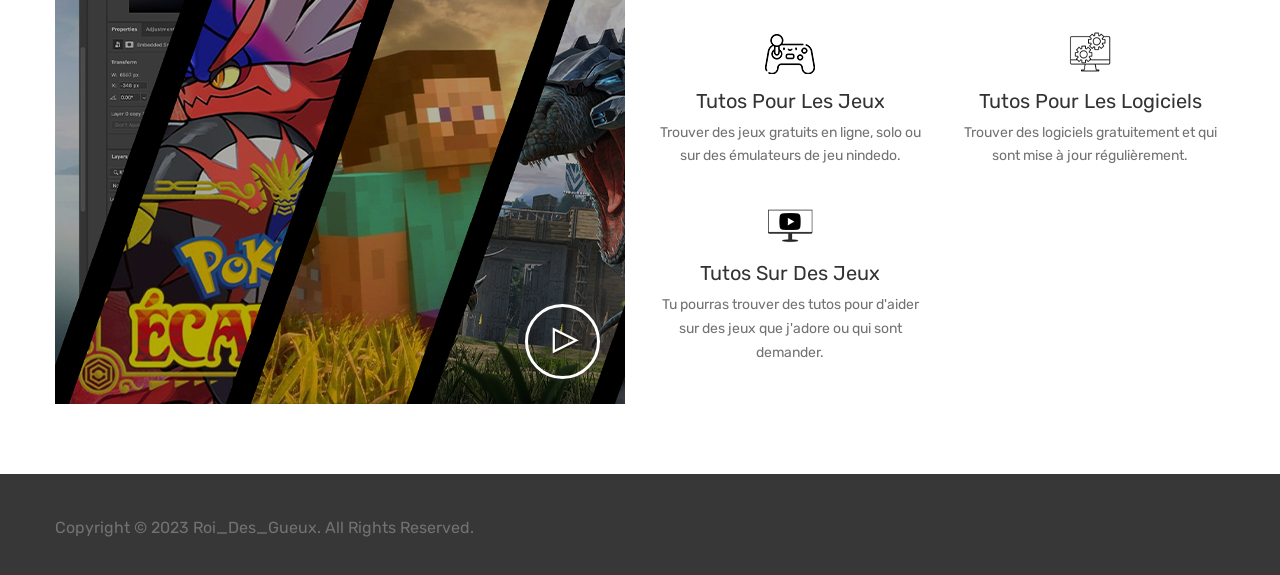
==== commit f6fb3475: "Add files via upload" ====
--- a/index.html
+++ b/index.html
@@ -1,627 +1,1392 @@
-<!DOCTYPE html>
-<html lang="en"><head><meta http-equiv="Content-Type" content="text/html; charset=UTF-8">
-  <!DOCTYPE html>
-  <html lang="fr">
-    <head>
-      <meta charset="UTF-8">
-      <meta http-equiv="X-UA-Compatible" content="IE=edge">
-      <meta name="viewport" content="width=device-width, initial-scale=1.0">
-      <link rel="icon" href= "img/background/roi.png" type="image/x-icon">
-  
-  
-      <link rel="stylesheet" href="./bootstrap.min.css" integrity="sha384-Vkoo8x4CGsO3+Hhxv8T/Q5PaXtkKtu6ug5TOeNV6gBiFeWPGFN9MuhOf23Q9Ifjh" crossorigin="anonymous">
-      <link rel="stylesheet" href="./swiper.min.css" integrity="sha256-DBYdrj7BxKM3slMeqBVWX2otx7x4eqoHRJCsSDJ0Nxw=" crossorigin="anonymous">
-      <script src="./gsap.min.js.téléchargé"></script>
-      <link rel="stylesheet" href="./style.css">
-    <style type="text/css">:root zeus-ad, :root topadblock, :root span[id^="ezoic-pub-ad-placeholder-"], :root guj-ad, :root gpt-ad, :root div[id^="zergnet-widget"], :root div[id^="yandex_ad"], :root div[id^="vuukle-ad-"], :root div[id^="sticky_ad_"], :root div[id^="rc-widget-"], :root div[id^="gpt_ad_"], :root div[id^="ezoic-pub-ad-"], :root div[id^="div-gpt-"], :root div[id^="dfp-ad-"], :root div[id^="advads_ad_"], :root div[id^="adspot-"], :root div[id^="ads300_250-widget-"], :root div[id^="ads300_100-widget-"], :root div[id^="ads250_250-widget-"], :root div[id^="adrotate_widgets-"], :root div[id^="_vdo_ads_player_ai_"], :root div[id*="ScriptRoot"], :root div[id*="MarketGid"], :root div[data-native_ad], :root div[data-mini-ad-unit], :root div[data-insertion], :root div[data-id-advertdfpconf], :root div[data-google-query-id], :root hl-adsense, :root div[data-contentexchange-widget], :root div[data-content="Advertisement"], :root div[data-alias="300x250 Ad 2"], :root div[data-alias="300x250 Ad 1"], :root div[data-adzone], :root div[data-adunit-path], :root div[data-ad-wrapper], :root div[data-ad-targeting], :root div[data-ad-placeholder], :root div[class^="native-ad-"], :root div[data-dfp-id], :root div[class^="kiwi-ad-wrapper"], :root div[class^="Adstyled__AdWrapper-"], :root div[aria-label="Ads"], :root display-ads, :root display-ad-component, :root bottomadblock, :root atf-ad-slot, :root aside[id^="adrotate_widgets-"], :root article.ad, :root ark-top-ad, :root app-advertisement, :root app-ad, :root amp-fx-flying-carpet, :root amp-embed[type="taboola"], :root amp-connatix-player, :root amp-ad-custom, :root ad-shield-ads, :root a[onmousedown^="this.href='https://paid.outbrain.com/network/redir?"][target="_blank"] + .ob_source, :root citrus-ad-wrapper, :root a[onmousedown^="this.href='https://paid.outbrain.com/network/redir?"][target="_blank"], :root a[onmousedown^="this.href='http://paid.outbrain.com/network/redir?"][target="_blank"] + .ob_source, :root a[href^="https://yogacomplyfuel.com/"], :root a[href^="https://www.sugarinstant.com/?partner_id="], :root a[href^="https://www.purevpn.com/"][href*="&utm_source=aff-"], :root a[href^="https://www.privateinternetaccess.com/"] > img, :root a[href^="https://www.onlineusershielder.com/"], :root a[href^="https://www.nutaku.net/signup/landing/"], :root a[href^="https://www.nudeidols.com/cams/"], :root a[href^="https://www.mypornstarcams.com/landing/click/"], :root a[href^="https://www.kingsoffetish.com/tour?partner_id="], :root a[href^="https://www.infowarsstore.com/"] > img, :root a[href^="https://t.grtyi.com/"], :root a[href^="https://www.highperformancecpmgate.com/"], :root a[href^="https://www.highcpmrevenuenetwork.com/"], :root a[href^="https://www.get-express-vpn.com/offer/"], :root a[href^="https://www.financeads.net/tc.php?"], :root a[href^="https://www.brazzersnetwork.com/landing/"], :root div[class^="Display_displayAd"], :root a[href^="https://www.sheetmusicplus.com/?aff_id="], :root a[href^="https://www.bang.com/?aff="], :root [data-template-type="nativead"], :root a[href^="https://www.adultempire.com/"][href*="?partner_id="], :root a[href^="https://webroutetrk.com/"], :root a[href^="https://twinrdsyn.com/"], :root a[href^="https://tsartech.g2afse.com/"], :root [href^="https://www.mypatriotsupply.com/"] > img, :root a[href^="https://trk.softonixs.xyz/"], :root a[href^="https://trk.nfl-online-streams.club/"], :root a[href^="https://tracking.avapartner.com/"], :root a[href^="https://track.wg-aff.com"], :root a[href^="https://track.afcpatrk.com/"], :root a[href^="https://torguard.net/aff.php"] > img, :root div[data-adname], :root a[href^="https://thechleads.pro/"], :root [data-role="tile-ads-module"], :root a[href^="https://adsrv4k.com/"], :root a[href^="https://go.xlviirdr.com"], :root a[href^="https://thaudray.com/"], :root a[href^="https://www.5mno3.com/"], :root a[href^="https://taghaugh.com/"], :root a[href^="https://click.candyoffers.com/"], :root [href^="https://zstacklife.com/"] img, :root a[href^="https://t.aslnk.link/"], :root a[href^="https://t.adating.link/"], :root a[href^="https://go.trackitalltheway.com/"], :root [href^="https://track.fiverr.com/visit/"] > img, :root a[href^="https://syndication.exoclick.com/"], :root a[href^="https://syndication.dynsrvtbg.com/"], :root a[href^="https://streamate.com/landing/click/"], :root a[href^="https://ad.doubleclick.net/"], :root a[href^="https://static.fleshlight.com/images/banners/"], :root a[href^="https://aweptjmp.com/"], :root a[href^="https://s.zlinkc.com/"], :root a[href^="https://www.mrskin.com/account/"], :root a[href^="https://s.optzsrv.com/"], :root a[data-obtrack^="http://paid.outbrain.com/network/redir?"], :root a[href^="https://reinstandpointdumbest.com/"], :root a[href^="https://go.strpjmp.com/"], :root a[href^="https://refpa4903566.top/"], :root a[href^="https://pubads.g.doubleclick.net/"], :root a[href^="https://prf.hn/click/"][href*="/camref:"] > img, :root a[href^="https://serve.awmdelivery.com/"], :root a[href^="https://prf.hn/click/"][href*="/adref:"] > img, :root [href^="https://r.kraken.com/"], :root a[href^="https://mmwebhandler.aff-online.com/"], :root a[href^="https://www.bet365.com/"][href*="affiliate="], :root a[href^="https://pb-track.com/"], :root a[href^="https://paid.outbrain.com/network/redir?"], :root ps-connatix-module, :root div[id^="ad_position_"], :root a[href^="https://ovb.im/"], :root div[id^="ad-div-"], :root a[href^="https://newbinotracs.com/"], :root a[href^="https://natour.naughtyamerica.com/track/"], :root [href^="https://stvkr.com/"], :root a[href^="https://mediaserver.entainpartners.com/renderBanner.do?"], :root [href^="https://www.herbanomic.com/"] > img, :root a[href^="https://maymooth-stopic.com/"], :root a[href^="https://loboclick.com"], :root [href^="https://routewebtk.com/"], :root a[href^="https://see.kmisln.com/"], :root .nya-slot[style], :root a[href^="https://a.bestcontentweb.top/"], :root a[href^="https://lobimax.com/"], :root a[href^="https://lead1.pl/"], :root a[href^="https://refpa.top/"], :root a[href^="https://landing.brazzersnetwork.com/"], :root a[href^="https://safesurfingtoday.com/"][href*="?skip="], :root a[href^="https://ads.leovegas.com/redirect.aspx?"], :root a[href^="https://land.brazzersnetwork.com/landing/"], :root a[href^="https://track.adform.net/"], :root [data-css-class="dfp-inarticle"], :root .card-captioned.crd > .crd--cnt > .s2nPlayer, :root a[href^="https://go.tmrjmp.com"], :root a[href^="https://l.hyenadata.com/"], :root a[href^="https://juicyads.in/"], :root a[href^="https://mediaserver.gvcaffiliates.com/renderBanner.do?"], :root a[href^="https://join.dreamsexworld.com/"], :root a[href^="https://itubego.com/video-downloader/?affid="], :root a[href^="https://iqbroker.com/"][href*="?aff="], :root a[href^="https://incisivetrk.cvtr.io/click?"], :root [data-revive-zoneid], :root a[href^="https://googleads.g.doubleclick.net/pcs/click"], :root a[href^="https://clk.wrenchsound.store/"], :root a[href^="https://go.zybrdr.com"], :root [href^="http://join.michelle-austin.com/"], :root [class^="tile-picker__CitrusBannerContainer-sc-"], :root a[href^="https://go.xxxiijmp.com"], :root a[href^="https://go.xtbaffiliates.com/"], :root a[href^="https://ismlks.com/"], :root a[href^="//a.bestcontentfare.top/"], :root [href^="https://www.mypillow.com/"] > img, :root a[href^="https://azpresearch.club/"], :root a[href^="https://go.xlirdr.com"], :root a[href^="https://go.skinstrip.net"][href*="?campaignId="], :root a[href^="https://go.markets.com/visit/?bta="], :root a[href^="https://billing.purevpn.com/aff.php"] > img, :root a[href^="https://go.hpyrdr.com/"], :root a[href^="https://go.goaserv.com/"], :root a[href^="https://go.dmzjmp.com"], :root a[href^="https://twinrdsrv.com/"], :root a[href^="https://go.admjmp.com/"], :root [href^="https://kingered-banctours.com/"], :root a[href^="https://get.surfshark.net/aff_c?"][href*="&aff_id="] > img, :root a-ad, :root a[href^="https://affiliate.rusvpn.com/click.php?"], :root a[href^="https://geniusdexchange.com/"], :root a[href^="https://frameworkdeserve.com/"], :root a[href^="https://flirtandsweets.life/"], :root a[href^="https://www.mrskin.com/tour"], :root a[href^="https://financeads.net/tc.php?"], :root [data-freestar-ad], :root a[href^="https://fc.lc/ref/"], :root div[data-native-ad], :root a[href^="https://engine.trackingdesks.com/"], :root [href^="https://totlnkcl.com/"], :root a[href^="https://www.adskeeper.com"], :root a[data-redirect^="https://paid.outbrain.com/network/redir?"], :root [href^="https://www.reimageplus.com/"], :root a[href^="https://engine.phn.doublepimp.com/"], :root a[href^="https://engine.blueistheneworanges.com/"], :root div[id^="optidigital-adslot"], :root a[href^="https://wantopticalfreelance.com/"], :root a[href^="https://dl-protect.net/"], :root a[href^="https://datingoffers30.info/"], :root a[href^="https://clixtrac.com/"], :root a[href^="https://click.linksynergy.com/fs-bin/"] > img, :root AD-TRIPLE-BOX, :root a[href^="https://click.hoolig.app/"], :root a[href^="https://track.totalav.com/"], :root img[src^="https://images.purevpnaffiliates.com"], :root a[href^="https://porntubemate.com/"], :root a[href^="http://www.gfrevenge.com/landing/"], :root a[href^="https://clickadilla.com/"], :root a[href^="https://click.dtiserv2.com/"], :root a[href^="https://go.xlvirdr.com"], :root a[href^="https://claring-loccelkin.com/"], :root [class^="s2nPlayer"], :root a[href^="https://chaturbate.jjgirls.com/?track="], :root a[href^="https://chaturbate.com/in/?track="], :root a[href^="https://chaturbate.com/in/?tour="], :root a[href^="https://cams.imagetwist.com/in/?track="], :root a[href^="https://affcpatrk.com/"], :root a[href^="https://bongacams2.com/track?"], :root a[href^="https://www.sheetmusicplus.com/"][href*="?aff_id="], :root a[href^="https://bngpt.com/"], :root a[href^="https://bluedelivery.pro/"], :root a[href^="https://black77854.com/"], :root a[href^="https://bc.game/"], :root a[href^="https://ndt5.net/"], :root a[href^="https://batheunits.com/"], :root a[target="_blank"][onmousedown="this.href^='http://paid.outbrain.com/network/redir?"], :root a[href^="https://banners.livepartners.com/"], :root a[href^="//whulsaux.com/"], :root a[href^="https://m.do.co/c/"] > img, :root [href="https://masstortfinancing.com"] img, :root a[href^="https://bongacams10.com/track?"], :root a[href^="https://albionsoftwares.com/"], :root a[href^="https://t.hrtye.com/"], :root a[href^="https://go.etoro.com/"] > img, :root a[href^="https://www.adxsrve.com/"], :root a[href^="https://convertmb.com/"], :root a[href^="https://join.sexworld3d.com/track/"], :root a[href^="https://intenseaffiliates.com/redirect/"], :root a[href^="https://ads.ad4game.com/"], :root [id^="google_ads_iframe"], :root a[href^="https://syndication.optimizesrv.com/"], :root a[href^="https://affpa.top/"], :root a[href^="https://adnetwrk.com/"], :root a[href^="https://adjoincomprise.com/"], :root [href^="http://misslinkvocation.com/"], :root a[href^="https://adclick.g.doubleclick.net/"], :root a[href^="https://go.nordvpn.net/aff"] > img, :root [href^="http://clicks.totemcash.com/"], :root a[href^="https://misspkl.com/"], :root a[href^="https://ad.zanox.com/ppc/"] > img, :root a[href^="https://adultfriendfinder.com/go/"], :root a[href^="https://a.bestcontentoperation.top/"], :root [data-m-ad-id], :root a[href^="https://a-ads.com/"], :root [href="https://ourgoldguy.com/contact/"] img, :root a[href^="https://brightadnetwork.com/"], :root [href^="https://www.avantlink.com/click.php"] img, :root a[href^="http://www.onwebcam.com/random?t_link="], :root a[href^="https://www.googleadservices.com/pagead/aclk?"], :root a[href^="http://www.mrskin.com/tour"], :root a[href^="https://agacelebir.com/"], :root a[href^="https://spygasm.com/track?"], :root a[href^="http://d2.zedo.com/"], :root a[href^="http://www.friendlyduck.com/AF_"], :root a[href^="https://ad.kubiccomps.icu/"], :root a[href^="http://trk.globwo.online/"], :root a[href^="https://prf.hn/click/"][href*="/creativeref:"] > img, :root a[href^="http://www.adultempire.com/unlimited/promo?"][href*="&partner_id="], :root a[href^="http://traffic.tc-clicks.com/"], :root a[href^="http://tour.mrskin.com/"], :root a[href^="https://join.virtualtaboo.com/track/"], :root a[href^="https://funkydaters.com/"], :root [id^="ad_sky"], :root a[href^="http://https://www.get-express-vpn.com/offer/"], :root div[id^="google_dfp_"], :root a[href^="http://googleads.g.doubleclick.net/pcs/click"], :root .rc-cta[data-target], :root [href^="http://go.cm-trk2.com/"], :root a[href^="http://click.payserve.com/"], :root a[href^="https://porngames.adult/?SID="], :root a[href^="https://landing1.brazzersnetwork.com"], :root #slashboxes > .deals-rail, :root [href^="http://globsads.com/"], :root [href^="https://www.brighteonstore.com/products/"] img, :root a[href^="http://bc.vc/?r="], :root a[href^="https://mityneedn.com/"], :root [href^="http://homemoviestube.com/"], :root a[href^="http://ad.doubleclick.net/"], :root a[href^="//zunsoach.com/"], :root a[href^="https://a2.adform.net/"], :root a[href^="http://static.fleshlight.com/images/banners/"], :root a[href^="https://a.adtng.com/"], :root a[href^="//pubads.g.doubleclick.net/"], :root a[href^="//go.eabids.com/"], :root [data-d-ad-id], :root a[href*=".engine.adglare.net/"], :root [href^="https://awbbjmp.com/"], :root a[href^="https://tracker.loropartners.com/"], :root #kt_player > a[target="_blank"], :root a[href*=".cfm?fp="][href*="&maxads="], :root [data-dynamic-ads], :root a[data-widget-outbrain-redirect^="http://paid.outbrain.com/network/redir?"], :root [data-ad-width], :root [href^="https://join.playboyplus.com/track/"], :root a[data-url^="http://paid.outbrain.com/network/redir?"] + .author, :root a[href^="https://axdsz.pro/"], :root a[href^="http://bodelen.com/"], :root a[data-oburl^="https://paid.outbrain.com/network/redir?"], :root [href^="https://cpa.10kfreesilver.com/"], :root a[href^="https://a.bestcontentfood.top/"], :root a[href^="http://wct.link/"], :root [href^="https://goldforyourfuture.com/clk.trk"] img, :root [href^="https://infinitytrk.com/"], :root [onclick^="location.href='http://www.reimageplus.com"], :root [id^="section-ad-banner"], :root a[href^="https://go.julrdr.com/"], :root .trc_rbox_div .syndicatedItemUB, :root [href^="https://zone.gotrackier.com/"], :root [href^="https://detachedbates.com/"], :root [href^="https://www.targetingpartner.com/"], :root a[href^="https://fourwhenstatistics.com/"], :root [href^="https://www.restoro.com/"], :root a[href^="https://join.virtuallust3d.com/"], :root .section-subheader > .section-hotel-prices-header, :root [href^="https://go.affiliatexe.com/"], :root [href^="https://www.hostg.xyz/"] > img, :root [href^="https://ilovemyfreedoms.com/landing-"], :root a[href^="https://staRTgaming.net/tienda/"], :root a[href^="https://STaRtgAmInG.net/tienda/"], :root a[href^="http://adultfriendfinder.com/go/"], :root a[href^="https://fastestvpn.com/lifetime-special-deal?a_aid="], :root a[href^="https://tour.mrskin.com/"], :root div[id^="ad-position-"], :root a[href^="http://affiliate.glbtracker.com/"], :root a[href^="https://leg.xyz/?track="], :root div[id^="crt-"][style], :root a[href^="http://adultgames.xxx/"], :root a[href^="https://traffic.bannerator.com/"], :root [href^="https://shiftnetwork.infusionsoft.com/go/"] > img, :root a[onmousedown^="this.href='http://paid.outbrain.com/network/redir?"][target="_blank"], :root [href^="https://secure.bmtmicro.com/servlets/"], :root a[href^="https://losingoldfry.com/"], :root .scroll-fixable.rail-right > .deals-rail, :root a[href^="https://oackoubs.com/"], :root a[href^="https://ak.psaltauw.net/"], :root a[href^="https://awptjmp.com/"], :root a[href^="https://go.goasrv.com/"], :root [href^="http://mypillow.com/"] > img, :root a[href^="http://bongacams.com/track?"], :root a[href^="https://fleshlight.sjv.io/"], :root [data-ad-manager-id], :root a[href^="https://promo-bc.com/"], :root a[href^="https://clicks.pipaffiliates.com/"], :root [href^="https://noqreport.com/"] > img, :root [href^="https://mypatriotsupply.com/"] > img, :root [href^="https://mylead.global/stl/"] > img, :root #leader-companion > a[href], :root a[href^="https://transfer.xe.com/signup/track/redirect?"], :root .vid-present > .van_vid_carousel__padding, :root div[id^="adngin-"], :root [data-rc-widget], :root a[href^="https://go.xxxijmp.com"], :root [href^="https://istlnkcl.com/"], :root [href^="https://go.4rabettraff.com/"], :root a[href^="https://tm-offers.gamingadult.com/"], :root [href^="https://charmingdatings.life/"], :root [href^="https://glersakr.com/"], :root ins.adsbygoogle, :root a[href^="https://1startfiledownload1.com/"], :root .trc_rbox_border_elm .syndicatedItem, :root a[href^="http://www.onclickmega.com/jump/next.php?"], :root a[href^="https://wittered-mainging.com/"], :root [href^="https://engine.gettopple.com/"], :root a[href^="https://go.gldrdr.com/"], :root [data-id^="div-gpt-ad"], :root a[href^="https://k2s.cc/pr/"], :root [href^="https://affect3dnetwork.com/track/"], :root a[href^="https://camfapr.com/landing/click/"], :root [href="//sexcams.plus/"], :root a[href^="https://go.currency.com/"], :root [href^="http://www.mypillow.com/"] > img, :root div[id^="div-ads-"], :root [href^="https://rapidgator.net/article/premium/ref/"], :root [href^="https://join3.bannedsextapes.com"], :root div[data-spotim-slot], :root [href^="https://antiagingbed.com/discount/"] > img, :root a[href^="https://go.247traffic.com/"], :root [href^="https://join.girlsoutwest.com/"], :root [href^="http://trafficare.net/"], :root a[href^="https://tc.tradetracker.net/"] > img, :root a[href^="https://adserver.adreactor.com/"], :root [href^="http://join.shemalesfromhell.com/"], :root [id^="ad_slider"], :root #searchResultsList > div > div[onclick$="'inline.ad'});"], :root [data-adbridg-ad-class], :root a[href^="http://www.adultdvdempire.com/?partner_id="][href*="&utm_"], :root [href^="http://join.shemale.xxx/"], :root a[href^="https://ads.betfair.com/redirect.aspx?"], :root [href^="http://www.fleshlightgirls.com/"], :root [href^="http://join.trannies-fuck.com/"], :root .trc_rbox .syndicatedItem, :root a[href^="http://cam4com.go2cloud.org/aff_c?"], :root a[href^="https://cpmspace.com/"], :root [href^="https://freecourseweb.com/"] > .sitefriend, :root a[href^="https://thefacux.com/"], :root a[href^="https://ads.planetwin365affiliate.com/redirect.aspx?"], :root [href^="http://join.rodneymoore.com/"], :root a[href*=".trust.zone"], :root [href^="https://shrugartisticelder.com"], :root [href^="https://go.xlrdr.com"], :root a[href^="https://staRTgamIng.net/tienda/"], :root div[id^="lazyad-"], :root a[href^="http://com-1.pro/"], :root [name^="google_ads_iframe"], :root a[href^="https://go.xxxjmp.com"], :root [data-desktop-ad-id], :root [href^="https://wct.link/"], :root div[recirculation-ad-container], :root [href^="https://traffserve.com/"], :root [href="https://www.masstortfinancing.com/"] > img, :root .ob_container .item-container-obpd, :root [id^="div-gpt-ad"], :root [href^="https://mypillow.com/"] > img, :root [href^="https://ad.admitad.com/"], :root a[href^="https://u.expresstech.io/"], :root a[href^="https://www.geekbuying.com/dynamic-ads/"], :root a[href^="https://lnkxt.bannerator.com/"], :root [href="https://jdrucker.com/gold"] > img, :root [href^="https://v.investologic.co.uk/"], :root [href^="https://mystore.com/"] > img, :root ADS-RIGHT, :root [href^="https://cipledecline.buzz/"], :root a[href^="https://track.ultravpn.com/"], :root [href^="https://goldcometals.com/clk.trk"], :root a[href^="https://go.hpyjmp.com"], :root [data-mobile-ad-id], :root a[href^="http://tc.tradetracker.net/"] > img, :root a[href^="http://affiliates.thrixxx.com/"], :root [data-ez-name], :root a[href^="http://go.xtbaffiliates.com/"], :root .grid > .container > #aside-promotion, :root DFP-AD, :root [data-adblockkey], :root .trc_related_container div[data-item-syndicated="true"], :root a[href^="https://www.liquidfire.mobi/"], :root [href^="https://click2cvs.com/"], :root a[href^="https://startgAming.net/tienda/"], :root [href^="https://safer-redirection.com"], :root [href^="https://optimizedelite.com/"] > img, :root [data-name="adaptiveConstructorAd"], :root [onclick*="content.ad/"], :root AMP-AD, :root [data-ad-cls], :root a[href^="https://www.goldenfrog.com/vyprvpn?offer_id="][href*="&aff_id="], :root [id^="ad-wrap-"], :root div[id^="taboola-stream-"], :root [href^="https://go.astutelinks.com/"], :root [class^="amp-ad-"], :root [href^="https://affiliate.fastcomet.com/"] > img, :root [class^="adDisplay-module"], :root AD-SLOT, :root a[href^="https://go.xlviiirdr.com"], :root [href^="http://join.shemalepornstar.com/"], :root a[href^="http://partners.etoro.com/"], :root [data-advadstrackid], :root [href^="https://trackfin.asia/"], :root .plistaList > .plista_widget_underArticle_item[data-type="pet"], :root .ob_dual_right > .ob_ads_header ~ .odb_div, :root .trc_rbox_div .syndicatedItem, :root div[data-adunit], :root app-large-ad, :root [href^="https://turtlebids.irauctions.com/"] img, :root a[href^="https://iactrivago.ampxdirect.com/"], :root a[href^="https://a.medfoodhome.com/"], :root [data-ad-module], :root a[href^="https://cam4com.go2cloud.org/"], :root a[href^="http://li.blogtrottr.com/click?"], :root a[href^="https://go.cmtaffiliates.com/"], :root a[href^="https://bs.serving-sys.com"], :root [href^="http://residenceseeingstanding.com/"], :root a[href*="//lkstrck2.com/"], :root .plistaList > .itemLinkPET, :root a[href^="https://traffdaq.com/"], :root [class^="div-gpt-ad"], :root a[href^="https://refpazkjixes.top/"], :root #mgb-container > #mgb, :root [href^="https://www.cloudways.com/en/?id"], :root a[href^="https://trk.sportsflix4k.club/"], :root a[href^="https://go.xlivrdr.com"] { display: none !important; }</style></head>
-  
-  
-      <title>Roi_Des_Gueux</title>
-  
-      <link rel="stylesheet" href="lien.css">
-      <link rel="stylesheet" href="https://cdnjs.cloudflare.com/ajax/libs/font-awesome/5.15.3/css/all.min.css" integrity="sha512-iBBXm8fW90+nuLcSKlbmrPcLa0OT92xO1BIsZ+ywDWZCvqsWgccV3gFoRBv0z+8dLJgyAHIhR35VZc2oM/gI1w==" crossorigin="anonymous" referrerpolicy="no-referrer" />
-  
-      
-        <header class="header">
-              <nav class="nav">
-                <ul class="ul1">
-                  <a href="#"><img src="img/nav/logo.png" alt="Logo" id="logo" width="105px"></a>
-                  </ul>
-              </nav></header>
-                 
-      
-  
-   
-  <body class="  pace-done" style=""><div class="pace  pace-inactive"><div class="pace-progress" data-progress-text="100%" data-progress="99" style="transform: translate3d(100%, 0px, 0px);">
-  <div class="pace-progress-inner"></div>
-</div>
-<div class="pace-activity"></div></div>
-
-    <div id="all">
-  <div id="preloader" style="top: -120%;">
-</div>
-<div id="breaker"></div>
-
-      <div class="cursor scale" style="transform: translate(590px, 878px); opacity: 1; border: 1px solid rgb(235, 235, 235); background: transparent;"></div>
-      <div class="cursor-two  scale" style="transform: translate(590px, 878px); opacity: 1;"></div>
-      <div id="home">
-    
-        <div class="navigation">
-        
-          <div class="logo home-link fade-down" style="opacity: 1; transform: translate(0px, 0px);">
-          </div>
-        
-          <div class="navigation-links">
-            <ul>
-            </ul>
-          </div>
-        
-        </div>
-        
-              <div class="slider">
-                <div class="container-fluid">
-                  <div class="row">
-                    <div class="col-md-12 p-0">
-                      <div class="swiper-container parallax-slider swiper-container-initialized swiper-container-horizontal" style="cursor: grab;">
-                        <div class="swiper-wrapper" style="transform: translate3d(-9395px, 0px, 0px); transition-duration: 1500ms;"><div class="swiper-slide swiper-slide-duplicate swiper-slide-next swiper-slide-duplicate-prev" data-swiper-slide-index="7" style="width: 1879px;">
-                            <div class="img-container four" data-swiper-parallax="1409.25" style="transform: translate3d(1409.25px, 0px, 0px); transition-duration: 3500ms;">
-                              <div class="slide-text opacity" style="opacity: 1;">
-                                <a href="https://roidesgueux.github.io/solo/" class="project-link city-project-link">Jeux Solo
-                                  <div class="view-project">CLICK POUR ALLER VOIR</div>
-
-                                </a>
-                              </div>
-                            </div>
-                          </div>
-                          <div class="swiper-slide swiper-slide-duplicate-active" data-swiper-slide-index="0" style="width: 1879px;">
-                            <div class="img-container one" data-swiper-parallax="1409.25" style="transform: translate3d(1409.25px, 0px, 0px); transition-duration: 3500ms;">
-                              <div class="slide-text opacity" style="opacity: 1;">
-                                <a href="https://roidesgueux.github.io/solo/" class="project-link marine-project-link">Jeux Solo
-                                  <div class="view-project">CLICK POUR ALLER VOIR</div>
-                               </a>
-                              </div>
-                            </div>
-                          </div>
-                          <div class="swiper-slide" data-swiper-slide-index="1" style="width: 1879px;">
-                            <div class="img-container two" data-swiper-parallax="1409.25" style="transform: translate3d(1409.25px, 0px, 0px); transition-duration: 1000ms;">
-                              <div class="slide-text opacity" style="opacity: 1;">
-                                <a href="https://roidesgueux.github.io/multi/" class="project-link forest-project-link">Jeux Multi
-                                  <div class="view-project">CLICK POUR ALLER VOIR</div>
-                                </a>
-                              </div>
-                            </div>
-                          </div>
-                          <div class="swiper-slide" data-swiper-slide-index="2" style="width: 1879px;">
-                            <div class="img-container three" data-swiper-parallax="1409.25" style="transform: translate3d(1409.25px, 0px, 0px); transition-duration: 1000ms;">
-                              <div class="slide-text opacity" style="opacity: 1;">
-                                <a href="https://roidesgueux.github.io/logiciels/" class="project-link wildlife-project-link">Logiciels
-                                  <div class="view-project">CLICK POUR ALLER VOIR</div>
-
-                                </a>
-                              </div>
-                            </div>
-                          </div>
-                          <div class="swiper-slide " data-swiper-slide-index="3" style="width: 1879px;">
-                            <div class="img-container four" data-swiper-parallax="1409.25" style="transform: translate3d(1409.25px, 0px, 0px); transition-duration: 1000ms;">
-                              <div class="slide-text opacity" style="opacity: 1;">
-                                <a href="https://roidesgueux.github.io/emulateurs/" class="project-link city-project-link">Emulateurs
-                                  <div class="view-project">CLICK POUR ALLER VOIR</div>
-
-                                </a>
-                              </div>
-                            </div>
-                          </div>
-                        <div class="swiper-slide " data-swiper-slide-index="0" style="width: 1879px;">
-                            <div class="img-container five" data-swiper-parallax="1409.25" style="transform: translate3d(0px, 0px, 0px); transition-duration: 1000ms;">
-                              <div class="slide-text opacity" style="opacity: 1;">
-                                <a href="https://roidesgueux.github.io/switch/" class="project-link marine-project-link">Switch
-                                  <div class="view-project">CLICK POUR ALLER VOIR</div>
-                               </a>
-                              </div>
-                            </div>
-                          </div>
-                          <div class="swiper-slide" data-swiper-slide-index="0" style="width: 1879px;">
-                            <div class="img-container six" data-swiper-parallax="1409.25" style="transform: translate3d(0px, 0px, 0px); transition-duration: 1000ms;">
-                              <div class="slide-text opacity" style="opacity: 1;">
-                                <a href="https://roidesgueux.github.io/3ds/" class="project-link marine-project-link">Jeux 3DS
-                                  <div class="view-project">CLICK POUR ALLER VOIR</div>
-                               </a>
-                              </div>
-                            </div>
-                          </div>
-                          <div class="swiper-slide swiper-slide-prev swiper-slide-duplicate-next" data-swiper-slide-index="0" style="width: 1879px;">
-                            <div class="img-container seven" data-swiper-parallax="1409.25" style="transform: translate3d(0px, 0px, 0px); transition-duration: 1000ms;">
-                              <div class="slide-text opacity" style="opacity: 1;">
-                                <a href="https://roidesgueux.github.io/ds/" class="project-link marine-project-link">Jeux DS
-                                  <div class="view-project">CLICK POUR ALLER VOIR</div>
-                               </a>
-                              </div>
-                            </div>
-                          </div>
-                     
-                        </div>
-                        
-                        <!-- slider controls -->
-                        <div class="slider-controls fade-up-two" style="opacity: 1; transform: translate(0px, 0px);">
-                          <div class="control">
-                            <div class="swiper-nav-ctrl prev-ctrl" tabindex="0" role="button" aria-label="Previous slide">
-                              <img src="./prev.png" alt="prev" class="slider-control-image">
-                            </div>
-                          </div>
-                          <div class="swiper-pagination-container">
-                            <div class="control">
-                              <div class="swiper-pagination swiper-pagination-progressbar"><span class="swiper-pagination-progressbar-fill" style="transform: translate3d(0px, 0px, 0px) scaleX(0.25) scaleY(1); transition-duration: 500ms;"></span></div>
-                            </div>
-                          </div>
-                          <div class="control">
-                            <div class="swiper-nav-ctrl next-ctrl" tabindex="0" role="button" aria-label="Next slide">
-                              <img src="./next.png" alt="next" class="slider-control-image">
-                            </div>
-                          </div>
-                        </div>
-                      <span class="swiper-notification" aria-live="assertive" aria-atomic="true"></span></div>
-                    </div>
-                  </div>
-                </div>
-              </div>
-              <div class="scroll-icon fade-up" style="opacity: 1; transform: translate(0px, 0px);">
-                <i class="gg-mouse"></i>
-              </div>
-              <div class="social-media-links">
-                <ul>
-                  <li class="fade-up" style="opacity: 1; transform: translate(0px, 0px);"> <a href="https://roidesgueux.github.io/music/">Song</a> </li>
-                  <li class="fade-up" style="opacity: 1; transform: translate(0px, 0px);"> <a href="https://roidesgueux.github.io/mes-chaines/">Chaîne</a> </li>
-                  <li class="fade-up" style="opacity: 1; transform: translate(0px, 0px);"><a href="https://roidesgueux.github.io/anime/">Animé</a> </li>
-                  <li class="fade-up" style="opacity: 1; transform: translate(0px, 0px);"><a href="https://roidesgueux.github.io/contactez-moi/">Contact</a> </li>
-                </ul>
-              </div>
-            </div>
-      <!-- HOME -->
-
-
-      <!-- ABOUT -->
-<div id="about">
-<div id="about-color"></div>
-<div class="navigation navigation-about">
-        
-  <div class="logo home-link about-opacity">
-  </div>
-
-  <div class="navigation-links about-opacity">
-   <div class="navigation-close hover about-close">
-     <div class="navigation-close-line"></div>
-     <div class="navigation-close-line"></div>
-   </div>
-  </div>
-
-</div>
-  <div class="about-content">
-  <div class="container-fluid m-0 p-0">
-    <div class="row">
-    <div class="col-0 col-md-0 col-lg-6 col-sm-0 col-xs-0 p-0 m-0">
-      <div class="about-img ">
-      </div>
-    </div>
-   <div class="col-12 col-md-12 col-lg-6 col-sm-12 col-xs-12 p-0 m-0">
-     <div class="about-text">
-       <div class="about-text-container about-opacity">
-       <div class="about-text-header">
-
-       </div>
-       <div class="about-text-paragraph">
-       </div>
-       <div class="about-text-paragraph">
-      </div>
-       <div class="about-text-button">
-       </div>
-     </div>
-    </div>
-   </div>
-  </div>
-    </div>
-  <div class="social-media-links about-opacity">
-    <ul>
-      <li> <a href="#">FB</a> </li>
-      <li> <a href="#">IN</a> </li>
-      <li> <a href="#">TW</a> </li>
-    </ul>
-  </div>
-</div>
-</div>
-      <!-- ABOUT -->
-
-      <!-- PROJECTS -->
-      <div id="projects">
-
-        <!-- MARINE PROJECT -->
-        <div class="project marine-project">
-          <div class="navigation navigation-project">
-                
-            <div class="logo home-link about-opacity">
-             <a href="#"> </a>
-            </div>
-          
-            <div class="navigation-links about-opacity">
-             <div class="navigation-close hover marine-close">
-               <div class="navigation-close-line"></div>
-               <div class="navigation-close-line"></div>
-             </div>
-            </div>
-          
-          </div>
-          <div class="col-12 p-0 m-0">
-         <div class="slideshow-container">
-           <div class="slides" style="opacity: 1;">
-             <img src="./header-image-one.webp" alt="marine-image">
-           </div>
-           <div class="slides" style="opacity: 0;">
-            <img src="./marine-image-three.webp" alt="marine-image">
-          </div>
-           <div class="slides" style="opacity: 0;">
-             <img src="./marine-image-six.webp" alt="marine-image">
-           </div>
-           <div class="slides" style="opacity: 0;">
-             <img src="./marine-image-five.webp" alt="marine-image">
-           </div>
-           <div class="slides" style="opacity: 0;">
-             <img src="./marine-image-two.webp" alt="marine-image">
-           </div>
-         </div>
-        
-         </div>
-         <div class="controls">
-          <button id="prev" class="hover"><img src="./prev.png" alt="" class="imgs"></button>
-          <button id="next" class="hover"><img src="./next.png" alt="" class="imgs"></button>
-        </div>
-        <div class="project-name">
-          MARINE
-        </div>
-        <div class="social-media-links opacity" style="opacity: 1;">
-          <ul>
-            <li> <a href="#">FB</a> </li>
-            <li> <a href="#">IN</a> </li>
-            <li> <a href="#">TW</a> </li>
-          </ul>
-        </div>
-        </div>
-<!-- MARINE PROJECT -->
-
-<!-- FOREST PROJECT -->
-<div class="project forest-project">
-  <div class="navigation navigation-project">
-        
-    <div class="logo home-link about-opacity">
-     <a href="#"> </a>
-    </div>
-  
-    <div class="navigation-links about-opacity">
-     <div class="navigation-close hover forest-close">
-       <div class="navigation-close-line"></div>
-       <div class="navigation-close-line"></div>
-     </div>
-    </div>
-  
-  </div>
-  <div class="col-12 p-0 m-0">
- <div class="slideshow">
-   <div class="forest-slides" style="opacity: 1;">
-     <img src="./header-image-two.webp" alt="marine-image">
-   </div>
-   <div class="forest-slides" style="opacity: 0;">
-     <img src="./forest-image-two.webp" alt="marine-image">
-   </div>
-   <div class="forest-slides" style="opacity: 0;">
-     <img src="./forest-image-three.webp" alt="marine-image">
-   </div>
-   <div class="forest-slides" style="opacity: 0;">
-     <img src="./forest-image-five.webp" alt="marine-image">
-   </div>
-   <div class="forest-slides" style="opacity: 0;">
-     <img src="./forest-image-six.webp" alt="marine-image">
-   </div>
- </div>
-
- </div>
- <div class="controls">
-  <button id="forest-prev" class="hover"><img src="./prev.png" alt="prev" class="imgs"></button>
-  <button id="forest-next" class="hover"><img src="./next.png" alt="next" class="imgs"></button>
-</div>
-<div class="project-name">
-  FOREST
-</div>
-<div class="social-media-links opacity" style="opacity: 1;">
-  <ul>
-    <li class="fade-up" style="opacity: 1; transform: translate(0px, 0px);"> <a href="https://roidesgueux.github.io/music/">Song</a> </li>
-    <li class="fade-up" style="opacity: 1; transform: translate(0px, 0px);"> <a href="https://roidesgueux.github.io/mes-chaines/">Chaîne</a> </li>
-    <li class="fade-up" style="opacity: 1; transform: translate(0px, 0px);"><a href="https://roidesgueux.github.io/anime/">Animé</a> </li>
-    <li class="fade-up" style="opacity: 1; transform: translate(0px, 0px);"><a href="https://roidesgueux.github.io/contactez-moi/">Contact</a> </li>
-  </ul>
-</div>
-      </div>
-<!-- FOREST PROJECT -->
-
-<!-- wildlife PROJECT -->
-<div class="project wildlife-project">
-  <div class="navigation navigation-project">
-        
-    <div class="logo home-link about-opacity">
-     <a href="#"> </a>
-    </div>
-  
-    <div class="navigation-links about-opacity">
-     <div class="navigation-close hover wildlife-close">
-       <div class="navigation-close-line"></div>
-       <div class="navigation-close-line"></div>
-     </div>
-    </div>
-  
-  </div>
-  <div class="col-12 p-0 m-0">
- <div class="slideshow">
-   <div class="wildlife-slides" style="opacity: 1;">
-     <img src="./header-image-three.webp" alt="marine-image">
-   </div>
-   <div class="wildlife-slides" style="opacity: 0;">
-     <img src="./wildlife-image-two.webp" alt="marine-image">
-   </div>
-   <div class="wildlife-slides" style="opacity: 0;">
-     <img src="./wildlife-image-three.webp" alt="marine-image">
-   </div>
-   <div class="wildlife-slides" style="opacity: 0;">
-     <img src="./wildlife-image-four.webp" alt="marine-image">
-   </div>
-   <div class="wildlife-slides" style="opacity: 0;">
-     <img src="./wildlife-image-five.webp" alt="marine-image">
-   </div>
-   <div class="wildlife-slides" style="opacity: 0;">
-     <img src="./wildlife-image-six.webp" alt="marine-image">
-   </div>
- </div>
-
- </div>
- <div class="controls">
-  <button id="wildlife-prev" class="hover"><img src="./prev.png" alt="prev" class="imgs"></button>
-  <button id="wildlife-next" class="hover"><img src="./next.png" alt="next" class="imgs"></button>
-</div>
-<div class="project-name">
-  wildlife
-</div>
-<div class="social-media-links opacity" style="opacity: 1;">
-  <ul>
-    <li class="fade-up" style="opacity: 1; transform: translate(0px, 0px);"> <a href="https://roidesgueux.github.io/music/">Song</a> </li>
-    <li class="fade-up" style="opacity: 1; transform: translate(0px, 0px);"> <a href="https://roidesgueux.github.io/mes-chaines/">Chaîne</a> </li>
-    <li class="fade-up" style="opacity: 1; transform: translate(0px, 0px);"><a href="https://roidesgueux.github.io/anime/">Animé</a> </li>
-    <li class="fade-up" style="opacity: 1; transform: translate(0px, 0px);"><a href="https://roidesgueux.github.io/contactez-moi/">Contact</a> </li>
-  </ul>
-</div>
-      </div>
-<!-- wildlife PROJECT -->
-
-<!-- wildlife PROJECT -->
-<div class="project city-project">
-  <div class="navigation navigation-project">
-        
-    <div class="logo home-link about-opacity">
-     <a href="#"> </a>
-    </div>
-  
-    <div class="navigation-links about-opacity">
-     <div class="navigation-close hover city-close">
-       <div class="navigation-close-line"></div>
-       <div class="navigation-close-line"></div>
-     </div>
-    </div>
-  
-  </div>
-  <div class="col-12 p-0 m-0">
- <div class="slideshow">
-   <div class="city-slides" style="opacity: 1;">
-     <img src="./header-image-four.webp" alt="city-image">
-   </div>
-   <div class="city-slides" style="opacity: 0;">
-    <img src="./city-two.webp" alt="city-image">
-  </div>
-   <div class="city-slides" style="opacity: 0;">
-     <img src="./city-image-three.webp" alt="city-image">
-   </div>
-   <div class="city-slides" style="opacity: 0;">
-     <img src="./city-image-four.webp" alt="city-image">
-   </div>
-   <div class="city-slides" style="opacity: 0;">
-     <img src="./city-image-five.webp" alt="city-image">
-   </div>
- </div>
-
- </div>
- <div class="controls">
-  <button id="city-prev" class="hover"><img src="./prev.png" alt="prev" class="imgs"></button>
-  <button id="city-next" class="hover"><img src="./next.png" alt="next" class="imgs"></button>
-</div>
-
-      </div>
-<!-- CITY PROJECT -->
-
-
-      <!-- PROJECTS -->
-    </div>
-
-<!--CONTACT PAGE-->
-<div id="contact">
-  <div class="navigation navigation-contact">
-        
-    <div class="logo home-link contact-opacity">
-    </div>
-  
-    <div class="navigation-links contact-opacity">
-     <div class="navigation-close hover contact-close">
-       <div class="navigation-close-line"></div>
-       <div class="navigation-close-line"></div>
-     </div>
-    </div>
-  
-  </div>
-  <div class="contact-header contact-opacity">
-  </div>
-<div class="container-fluid">
-  <div class="row p-0 m-0">
-  
-      <div class="col-12 col-md-12 col-lg-12 col-sm-12 col-xs-12 p-0 m-0">
-        <div class="form contact-opacity" autocomplete="false">
-          <form id="myForm" action="https://myworkfow.space/themes/second-template-free/template/mail.php">
-            <div class="input-line">
-              <input id="name" type="text" placeholder="name" class="input-same-line">
-              <input id="email" type="email" placeholder="email" class="input-same-line">
-            </div>
-            <div class="input-line-column">
-              <input id="subject" type="text" placeholder="subject">
-              <textarea name="textarea" id="body" class="textarea" placeholder="message"></textarea>
-            </div>
-           <button type="button" id="submit" class="hover">Send</button>
-          </form>
-        </div>
-        </div>
-</div>
-
-</div>
-</div>
-
-<!--CONTACT PAGE-->
-
-
-
-    </div>
-
-    <script src="./swiper.min.js.téléchargé" integrity="sha256-4sETKhh3aSyi6NRiA+qunPaTawqSMDQca/xLWu27Hg4=" crossorigin="anonymous"></script>
-    <script src="./jquery.min.js.téléchargé"></script>
-    <script src="./bez.js.téléchargé"></script>
-    <script src="./pace.js.téléchargé"></script>
-    <script src="./index.js.téléchargé"></script>
-    <script>
-       $(function(){
-    //marine-slideshow
-    var slide_index = 1;  
-    displaySlides(slide_index);  
-    function nextSlide() {  
-        displaySlides(slide_index++);  
-    }  
-    function prevslide() {  
-      displaySlides(slide_index--);   
-    }  
-    function displaySlides() {  
-        var i;  
-        var slides = document.getElementsByClassName("slides");  
-        if (slide_index > slides.length ) { slide_index = 1 } 
-        if (slide_index < 1) { slide_index = slides.length }  
-        for (i = 0; i < slides.length; i++) {  
-            slides[i].style.opacity = 0;  
-           
-        }  
-        slides[slide_index - 1].style.opacity = 1;  
-         
-      }
-      var next = document.getElementById('next');
-      next.addEventListener('click',nextSlide);
-
-      var prev = document.getElementById('prev');
-      prev.addEventListener('click',prevslide);
-  })
-
-  //forest slideshow
-
-  $(function(){
-    var slide_index = 1;  
-    displaySlides(slide_index);  
-    function nextSlide() {  
-        displaySlides(slide_index++);  
-    }  
-    function prevslide() {  
-      displaySlides(slide_index--);   
-    }  
-    function displaySlides() {  
-        var i;  
-        var slides = document.getElementsByClassName("forest-slides");  
-        if (slide_index > slides.length ) { slide_index = 1 } 
-        if (slide_index < 1) { slide_index = slides.length }  
-        for (i = 0; i < slides.length; i++) {  
-            slides[i].style.opacity = 0;  
-           
-        }  
-        slides[slide_index - 1].style.opacity = 1;  
-         
-      }
-      var next = document.getElementById('forest-next');
-      next.addEventListener('click',nextSlide);
-
-      var prev = document.getElementById('forest-prev');
-      prev.addEventListener('click',prevslide);
-  })
-  
-  //wildlife slideshow
-
-  $(function(){
-    var slide_index = 1;  
-    displaySlides(slide_index);  
-    function nextSlide() {  
-        displaySlides(slide_index++);  
-    }  
-    function prevslide() {  
-      displaySlides(slide_index--);   
-    }  
-    function displaySlides() {  
-        var i;  
-        var slides = document.getElementsByClassName("wildlife-slides");  
-        if (slide_index > slides.length ) { slide_index = 1 } 
-        if (slide_index < 1) { slide_index = slides.length }  
-        for (i = 0; i < slides.length; i++) {  
-            slides[i].style.opacity = 0;  
-           
-        }  
-        slides[slide_index - 1].style.opacity = 1;  
-         
-      }
-      var next = document.getElementById('wildlife-next');
-      next.addEventListener('click',nextSlide);
-
-      var prev = document.getElementById('wildlife-prev');
-      prev.addEventListener('click',prevslide);
-  })
-
-
-    //city slideshow
-
-    $(function(){
-      var slide_index = 1;  
-      displaySlides(slide_index);  
-      function nextSlide() {  
-          displaySlides(slide_index++);  
-      }  
-      function prevslide() {  
-        displaySlides(slide_index--);   
-      }  
-      function displaySlides() {  
-          var i;  
-          var slides = document.getElementsByClassName("city-slides");  
-          if (slide_index > slides.length ) { slide_index = 1 } 
-          if (slide_index < 1) { slide_index = slides.length }  
-          for (i = 0; i < slides.length; i++) {  
-              slides[i].style.opacity = 0;  
-             
-          }  
-          slides[slide_index - 1].style.opacity = 1;  
-           
-        }
-        var next = document.getElementById('city-next');
-        next.addEventListener('click',nextSlide);
-  
-        var prev = document.getElementById('city-prev');
-        prev.addEventListener('click',prevslide);
-
-      
-    })
-
-    </script>
-
-    
-  
-
-</body></html>+<!doctype html>
+<html class="no-js" lang="en">
+    <head>
+        <!-- Required meta tags -->
+        <meta charset="utf-8">
+        <meta name="viewport" content="width=device-width, initial-scale=1" />
+        <meta http-equiv="X-UA-Compatible" content="IE=edge" />
+        <meta name="description" content=" " />
+        <!-- Title -->
+        <title>Jeux&Logiciels</title>
+        <!-- Favicon  -->
+        <link rel="shortcut icon" href="assets/images/logo.png" />
+
+        <!-- *********** CSS Files *********** -->
+        <!-- Plugin CSS -->
+        <link rel="stylesheet" href="assets/css/plugins.css" />
+        <!-- Styles CSS -->
+        <link rel="stylesheet" href="assets/css/styles.css" />
+        <link rel="stylesheet" href="assets/css/responsive.css" />       
+    </head>
+
+    <body class="template-index">
+        <!-- Start Page Loader -->
+        <div class="page-loading"></div>
+        <!-- End Page Loader -->
+
+     
+            <!-- End Promotional Bar Section -->
+
+            <!-- Start Header Section -->
+            <header class="header bg-white">
+                <div class="container-fluid full-header">
+                    <div class="d-flex justify-content-between align-items-center">
+                        <!-- Start Navigation -->
+                        <nav class="navigation navbar position-static navbar-expand-lg p-0 w-50">
+                            <div id="navbar-collapse" class="navbar-collapse collapse dual-nav">
+                                <a href="#" class="closeNav-btn d-lg-none clearfix" id="closeNav" title="Close"><span class="menu-close mr-2">Close</span><i class="ti-close" aria-hidden="true"></i></a>
+                                <ul class="navbar-nav">
+                                    <li class="nav-item dropdown">
+                                        <a class="nav-link" href="#">Home<span class="arw plush" title="Click to show/hide"></span></a>  
+                                       
+                                        <!-- End Megamenu Dropdown -->
+                                    </li>
+                                    <li class="nav-item">
+                                        <a class="nav-link" href="#">Chaînes
+                                            <span class="arw plush" title="Click to show/hide"></span>
+                                     </a>  
+                                        <!-- Start Megamenu Style 1 --> 
+                                        <div class="megamenu submenu style1">
+                                            <div class="container">
+                                                <div class="row">
+                                                    <div class="col-12 col-sm-12 col-lg-6">
+                                                        <div class="row">
+                                                            <div class="megamenu-lvl col-12 col-sm-12 col-lg-4">
+                                                                <h3>Youtube</h3>
+                                                                <ul>
+                                                                    <li><a class="item" href="collections.html">Chaîne principal</a></li>
+                                                                    <li><a class="item" href="collections-v2.html">Chaîne Tuto</a></li>
+                                                                    <li><a class="item" href="shop-grid-fullwidth.html">Chaîne Replay</a></li>
+                                                                   
+                                                                </ul>
+                                                            </div>
+                                                            <div class="megamenu-lvl col-12 col-sm-12 col-lg-4">
+                                                                <h3>Vidéos Verticale</h3>
+                                                                <ul>
+
+                                                                    <li><a class="item" href="shop-list-fullwidth.html">TikTok</a></li>
+                                                                    <li><a class="item" href="shop-list-left-sidebar.html">Instagram</a></li>
+                                                            
+                                                                </ul>
+                                                            </div>
+                                                            <div class="megamenu-lvl col-12 col-sm-12 col-lg-4">
+                                                                <h3>Live</h3>
+                                                                <ul>
+                                                                    <li><a class="item" href="product-details.html">Twitch</a></li>
+                            
+
+                                                                </ul>
+                                                            </div>
+                                                            <div class="megamenu-lvl col-12 col-sm-12 col-lg-4">
+                                                                <h3>Autres</h3>
+                                                                <ul>
+                                                                    <li><a class="item" href="cart.html">Discord</a></li>
+                                                                    <li><a class="item" href="checkout.html">Song</a></li>
+                                                                    
+                                                                </ul>
+                                                            </div>
+                                                       
+                                                        </div>
+                                                    </div>
+                                                    <div class="megamenu-lvl product-col col-12 col-sm-12 col-lg-3">
+                                                        <h3>Song</h3>
+                                                        <div class="product">
+                                                            <a class="pro-img" href="product-details.html"><img class="img-fluid blur-up lazyload" src="assets/images/megamenu/logo.png" data-src="assets/images/megamenu/logo.png" alt="image" title="Naminos elementum disus tincidunts cosmo de cosmopolis" /></a>
+                                                            <div class="pro-details">
+                                                                <p class="star-rating">
+                                                                    <i class="spr-icon fa fa-star"></i>
+                                                                    <i class="spr-icon fa fa-star"></i>
+                                                                    <i class="spr-icon fa fa-star"></i>
+                                                                    <i class="spr-icon fa fa-star"></i>
+                                                                    <i class="spr-icon fa fa-star"></i>
+                                                                </p>
+                                                            </div>
+                                                        </div>
+                                                    </div>
+                                                    <div class="megamenu-lvl banner-col col-12 col-sm-12 col-lg-3">
+                                                        <a href="collections.html"><img class="img-fluid blur-up lazyload" src="assets/images/megamenu/song.png" data-src="assets/images/megamenu/song.png" alt="image" title="image" /></a>
+                                                    </div>
+                                                </div>
+                                            </div>
+                                        </div>
+                                        <!-- End Megamenu Style 1 -->
+                                    </li>
+                                    <li class="nav-item">
+                                        <a class="nav-link" href="#">Song
+                                            <span class="arw plush" title="Click to show/hide"></span>
+                                        </a>  
+                                        <!-- Start Megamenu Style 2 -->
+                                        <div class="megamenu submenu style2">
+                                            <div class="container">
+                                                <div class="row">
+                                                    <div class="col-12 col-sm-12 col-lg-6">
+                                                        <div class="row">
+                                                            <div class="megamenu-lvl col-12 col-sm-12 col-lg-4">
+                                                                <h3>Accueil</h3>
+                                                                <ul>
+                                                                    <li><a class="item" href="blog.html">Accueil </a></li>
+                                                                 
+                                                                </ul>
+                                                            </div>
+                                                            <div class="megamenu-lvl col-12 col-sm-12 col-lg-4">
+                                                                <h3>Les clasiques</h3>
+                                                                <ul>
+                                                                    <li><a class="item" href="collections.html">musique 1</a></li>
+                                                                    <li><a class="item" href="collections-v2.html">musique 2</a></li>
+                                                                    <li><a class="item" href="shop-grid-fullwidth.html">musique 3</a></li>
+                                                                
+                                                                </ul>
+                                                            </div>
+                                                            <div class="megamenu-lvl col-12 col-sm-12 col-lg-4">
+                                                                <h3>Playlist ambiance</h3>
+                                                                <ul>
+
+                                                                    <li><a class="item" href="collections.html">musique 1</a></li>
+                                                                    <li><a class="item" href="collections-v2.html">musique 2</a></li>
+                                                                    <li><a class="item" href="shop-grid-fullwidth.html">musique 3</a></li>
+                                                                </ul>
+                                                            </div>
+                                                            <div class="megamenu-lvl col-12 col-sm-12 col-lg-4">
+                                                                <h3>Playlist tryhard</h3>
+                                                                <ul>
+                                                                    <li><a class="item" href="collections.html">musique 1</a></li>
+                                                                    <li><a class="item" href="collections-v2.html">musique 2</a></li>
+                                                                    <li><a class="item" href="shop-grid-fullwidth.html">musique 3</a></li>
+                                                                </ul>
+                                                            </div>
+                                                            <div class="megamenu-lvl col-12 col-sm-12 col-lg-4">
+                                                                <h3>Mes choix de musique</h3>
+                                                                <ul>
+                                                                    <li><a class="item" href="collections.html">musique </a></li>
+                                                                   
+                                                            </div>
+                                                           
+                                                         
+                                                        </div>
+                                                    </div>
+                                                    <div class="megamenu-lvl banner-col col-12 col-sm-12 col-lg-3">
+                                                        <div class="row">
+                                                            <div class="col-sm-12 img1">
+                                                                <a href="collections.html"><img class="img-fluid blur-up lazyload" src="assets/images/megamenu/song 1.png" data-src="assets/images/megamenu/song 1.png" alt="image" title="image" /></a>
+                                                            </div>
+                                                            <div class="col-sm-12 img2">
+                                                                <a href="collections.html"><img class="img-fluid blur-up lazyload" src="assets/images/megamenu/song 2.png" data-src="assets/images/megamenu/song 2.png" alt="image" title="image" /></a>
+                                                            </div>
+                                                        </div>
+                                                    </div>
+                                                    <div class="megamenu-lvl banner-col col-12 col-sm-12 col-lg-3">
+                                                        <a href="collections.html"><img class="img-fluid blur-up lazyload" src="assets/images/megamenu/song att.png" data-src="assets/images/megamenu/song att.png" alt="image" title="image" /></a>
+                                                    </div>
+                                                </div>
+                                            </div>
+                                        </div>
+                                        <!-- End Megamenu Style 2 -->
+                                    </li>
+                                    <li class="nav-item">
+                                        <a class="nav-link" href="#">Animé
+                                            <span class="arw plush" title="Click to show/hide"></span>
+                                        </a>  
+                                        <!-- Start Megamenu Style 3 -->
+                                        <div class="megamenu submenu style3">
+                                            <div class="container">
+                                                <div class="row">
+                                                    <div class="col-sm-12">
+                                                        <div class="row">
+                                                            <div class="megamenu-lvl col-12 col-sm-12 col-lg-3">
+                                                                <h3>ACCUEIL</h3>
+                                                                <ul>
+                                                                    <li class="item-img"><a href="collections.html" class="img"><img class="img-fluid blur-up lazyload" src="assets/images/megamenu/1.png" data-src="assets/images/megamenu/1.png" alt="image" title="image" /></a></li>
+                                                             
+                                                                </ul>
+                                                            </div>
+                                                            <div class="megamenu-lvl col-12 col-sm-12 col-lg-3">
+                                                                <h3>VOSTFR</h3>
+                                                                <ul>
+                                                                    <li class="item-img"><a href="collections.html" class="img"><img class="img-fluid blur-up lazyload" src="assets/images/megamenu/2.png" data-src="assets/images/megamenu/2.png" alt="image" title="image" /></a></li>
+                                                             
+                                                                </ul>
+                                                            </div>
+                                                            <div class="megamenu-lvl col-12 col-sm-12 col-lg-3">
+                                                                <h3>VF</h3>
+                                                                <ul>
+                                                                    <li class="item-img"><a href="collections.html" class="img"><img class="img-fluid blur-up lazyload" src="assets/images/megamenu/3.png" data-src="assets/images/megamenu/3.png" alt="image" title="image" /></a></li>
+                                                               
+                                                                </ul>
+                                                            </div>
+                                                            <div class="megamenu-lvl col-12 col-sm-12 col-lg-3">
+                                                                <h3>PLANIFICATION</h3>
+                                                                <ul>
+                                                                    <li class="item-img"><a href="collections.html" class="img"><img class="img-fluid blur-up lazyload" src="assets/images/megamenu/4.png" data-src="assets/images/megamenu/4.png" alt="image" title="image" /></a></li>
+                                                                 
+                                                                </ul>
+                                                            </div>
+                                                        </div>
+                                                    </div>
+                                                </div>
+                                            </div>
+                                        </div>
+                                        <!-- End Megamenu Dropdown -->
+                                    </li>
+                                </ul>
+                            </div>
+                        </nav>
+                        <!-- Start Navigation -->
+                        <!-- Start Logo -->
+                        <div class="navbar-brand logo mx-auto p-0 text-center">
+                            <a href="index.html" class="logo-img"><img class="img-fluid" src="assets/images/logo/logo.png" alt="logo" title="Posh Auto Parts" /></a>
+                        </div>
+                        <!-- End Logo -->
+                        <!-- Start Right Menu -->
+                        <div class="w-50 right-side">
+                            <!-- Start Minicart -->
+                           
+                            </div>
+                            <!-- End Minicart -->
+                            <!-- Start Setting Menu -->
+                            <div class="setting-menu float-right">
+                                <a href="#" class="setting-toggle" title="My Account">                
+                                    <i class="icon ti-settings"></i>
+                                </a>
+                                <div class="settinglinks" style="display:none">
+                                    <!-- Menu Links -->
+                                   
+                                    <!-- Emd Menu Links -->
+                                    <!-- Start Currency Picker --> 
+                                    <div class="my-currency">
+                                        <a href="#"> <h4>Contact</h4></a>
+                                     
+                                    </div>
+                                    <!-- End Currency Picker -->
+                                    <!-- Start Languages --> 
+                              
+                                    <!-- End Languages -->
+                                </div>
+                            </div>
+                            <!-- End Setting Menu -->
+                            <!-- Start Search Box -->
+                            <div class="search-box float-right">
+                                <a href="#" title="Search" class="search-open search-toggle" data-toggle="modal" data-target="#searchform">
+                                    <i class="icon ti-search"></i> 
+                                </a>
+                            </div>
+                            <!-- End Search Show -->
+                        </div>
+                        <!-- End Right Menu -->
+                    </div>
+                </div>
+            </header>
+            <!-- End Header Section -->
+
+            <!-- Start Main Content -->
+            <main class="main-content">
+                <!-- Start Banner Slidershow Section -->
+              
+                    <!-- End YMM Box -->
+
+                    <!-- Start Slidershow Banner -->
+                    <div class="slideshow slideshow-banner">
+                        <div class="single-slide slider-height bg-style d-flex align-items-center" style="background-image:url(assets/images/slider/solo.png);">
+                            <div class="container slideshow-details">
+                                <h3>Ici tu trouveras tous les jeux solo</h3>
+                                <p>Courage et trouve ton bonheur ici !</p>
+                                <a href="shop-grid-left-sidebar.html" class="btn btn-primary">Jeux Solo !</a>
+                            </div>
+                        </div>
+                        <div class="single-slide slider-height bg-style d-flex align-items-center" style="background-image:url(assets/images/slider/multi.png);">
+                            <div class="container slideshow-details">
+                                <h3>Ici tu trouveras tous les jeux multijoueur</h3>
+                                <p>Courage et trouve ton bonheur ici !</p>
+                                <a href="shop-grid-left-sidebar.html" class="btn btn-primary">Jeux Multi !</a>
+                            </div>
+                        </div>
+                        <div class="single-slide slider-height bg-style d-flex align-items-center" style="background-image:url(assets/images/slider/logiciel.png);">
+                            <div class="container slideshow-details">
+                                <h3>Ici tu trouveras tous les logiciels de ton choix</h3>
+                                <p>Courage et trouve ton bonheur ici !</p>
+                                <a href="shop-grid-left-sidebar.html" class="btn btn-primary">Logiciels!</a>
+                            </div>
+                        </div>
+                        <div class="single-slide slider-height bg-style d-flex align-items-center" style="background-image:url(assets/images/slider/emulateur.png);">
+                            <div class="container slideshow-details">
+                                <h3>Ici tu trouveras tous les émulateurs nintendo</h3>
+                                <p>Courage et trouve ton bonheur ici !</p>
+                                <a href="shop-grid-left-sidebar.html" class="btn btn-primary">Emulateurs!</a>
+                            </div>
+                        </div>
+                        <div class="single-slide slider-height bg-style d-flex align-items-center" style="background-image:url(assets/images/slider/switch.png);">
+                            <div class="container slideshow-details">
+                                <h3>Ici tu trouveras tous les jeux switch</h3>
+                                <p>Courage et trouve ton bonheur ici !</p>
+                                <a href="shop-grid-left-sidebar.html" class="btn btn-primary">Switch!</a>
+                            </div>
+                        </div>
+                        <div class="single-slide slider-height bg-style d-flex align-items-center" style="background-image:url(assets/images/slider/ds.png);">
+                            <div class="container slideshow-details">
+                                <h3>Ici tu trouveras tous les jeux ds</h3>
+                                <p>Courage et trouve ton bonheur ici !</p>
+                                <a href="shop-grid-left-sidebar.html" class="btn btn-primary">Jeux DS!</a>
+                            </div>
+                        </div>
+                        <div class="single-slide slider-height bg-style d-flex align-items-center" style="background-image:url(assets/images/slider/3ds.png);">
+                            <div class="container slideshow-details">
+                                <h3>Ici tu trouveras tous les jeux 3ds</h3>
+                                <p>Courage et trouve ton bonheur ici !</p>
+                                <a href="shop-grid-left-sidebar.html" class="btn btn-primary">Jeux 3DS!</a>
+                            </div>
+                        </div>
+                    </div>
+                    <!-- End Slidershow Banner -->
+                </div>
+                <!-- End Banner Slidershow Section -->
+            </br></br></br></br></br></br></br>
+              
+
+                <!-- Start Collection Tabs Section -->
+                <div class="bestseller-section bestseller-style-1 sections-spacing">
+                    <div class="container">
+                        <div class="tabs-header clearfix">
+                            <div class="section-header">
+                                <h2>Les catégories</h2>
+                                <p>Tu peux voir quelque exemple de la catégories.</p>
+                            </div>
+                            <ul class="drawer-tabs tabs">
+                                <li class="item active" data-tab="tab1"><a>jeu solo</a></li>
+                                <li class="item" data-tab="tab2"><a>jeu multi</a></li>
+                                <li class="item" data-tab="tab3"><a>logiciels</a></li>
+                                <li class="item" data-tab="tab4"><a>émulateurs</a></li>
+                                <li class="item" data-tab="tab5"><a>switch</a></li>
+                                <li class="item" data-tab="tab6"><a>ds</a></li>
+                                <li class="item" data-tab="tab7"><a>3ds</a></li>
+                            </ul>
+                        </div>
+                        <!-- Start Tab Container -->
+                        <div class="tab-content responsiveTabs">
+                            <!-- Start Tab1 -->
+                            <h3 class="d_active tab-drawer-heading" data-tab="tab1"><a>jeu solo</a></h3>
+                            <div id="tab1" class="drawertab-content">
+                                <div class="row row-sp row-eq-height prcarousel">
+                                    <div class="col-sp col-xl-3 col-lg-3 col-md-4 col-sm-6 col-6">
+                                        <div class="product-item">
+                                            <div class="product-image-action">
+                                                <div class="product-label">
+                                                    <span class="label new">New</span>
+                                                </div>
+                                                <div class="product-image">
+                                                    <a href="product-details.html">
+                                                        <img class="img-fluid blur-up lazyload primary-img" src="assets/images/products/assetto corsa.png" data-src="assets/images/products/assetto corsa.png" alt="image" title="image" />
+                                                        <img class="img-fluid blur-up lazyload product-imghover secondary-img" src="assets/images/products/assetto corsa.png" data-src="assets/images/products/assetto corsa.png" alt="image" title="image" />
+                                                    </a>
+                                                </div>
+                                                <div class="product-counter clearfix" data-countdown="2024/10/01"></div>
+                                               
+                                            </div>
+                                            <div class="product-details">
+                                                <h3 class="product-title"><a href="#">.......</a></h3>
+                                                <h4 class="product-vendor">clique le gueux</h4>
+                                                <div class="product-starrating">
+                                                 
+                                                </div>
+                                              
+                                            </div>
+                                        </div>
+                                    </div>
+                                    <div class="col-sp col-xl-3 col-lg-3 col-md-4 col-sm-6 col-6">
+                                        <div class="product-item">
+                                            <div class="product-image-action">
+                                              
+                                                <div class="product-image">
+                                                    <a href="product-details.html">
+                                                        <img class="img-fluid blur-up lazyload primary-img" src="assets/images/products/cities (1).png" data-src="assets/images/products/cities (1).png" alt="image" title="image" />
+                                                        <img class="img-fluid blur-up lazyload product-imghover secondary-img" src="assets/images/products/cities (1).png" data-src="assets/images/products/cities (1).png" alt="image" title="image" />
+                                                    </a>
+                                                </div>
+                                               
+                                            </div>
+                                            <div class="product-details">
+                                                <h3 class="product-title"><a href="#">.......</a></h3>
+                                                <h4 class="product-vendor">clique le gueux</h4>
+                                                <div class="product-starrating">
+                                                 
+                                                </div>
+                                              
+                                            </div>
+                                        </div>
+                                    </div>
+                                    <div class="col-sp col-xl-3 col-lg-3 col-md-4 col-sm-6 col-6">
+                                        <div class="product-item">
+                                            <div class="product-image-action">
+                                                <div class="product-image">
+                                                    <a href="product-details.html">
+                                                        <img class="img-fluid blur-up lazyload primary-img" src="assets/images/products/dark-souls-ii.png" data-src="assets/images/products/dark-souls-ii.png" alt="image" title="image" />
+                                                        <img class="img-fluid blur-up lazyload product-imghover secondary-img" src="assets/images/products/dark-souls-ii.png" data-src="assets/images/products/dark-souls-ii.png" alt="image" title="image" />
+                                                    </a>
+                                                </div>
+                                               
+                                            </div>
+                                            <div class="product-details">
+                                                <h3 class="product-title"><a href="#">.......</a></h3>
+                                                <h4 class="product-vendor">clique le gueux</h4>
+                                                <div class="product-starrating">
+                                                 
+                                                </div>
+                                              
+                                            </div>
+                                        </div>
+                                    </div>
+                                    <div class="col-sp col-xl-3 col-lg-3 col-md-4 col-sm-6 col-6">
+                                        <div class="product-item">
+                                            <div class="product-image-action">
+                                              
+                                                <div class="product-image">
+                                                    <a href="product-details.html">
+                                                        <img class="img-fluid blur-up lazyload primary-img" src="assets/images/products/dark-souls-iii.png" data-src="assets/images/products/dark-souls-iii.png" alt="image" title="image" />
+                                                        <img class="img-fluid blur-up lazyload product-imghover secondary-img" src="assets/images/products/dark-souls-iii.png" data-src="assets/images/products/dark-souls-iii.png" alt="image" title="image" />
+                                                    </a>
+                                                </div>
+                                               
+                                            </div>
+                                            <div class="product-details">
+                                                <h3 class="product-title"><a href="#">.......</a></h3>
+                                                <h4 class="product-vendor">clique le gueux</h4>
+                                                <div class="product-starrating">
+                                                 
+                                                </div>
+                                              
+                                            </div>
+                                        </div>
+                                    </div>
+                                    <div class="col-sp col-xl-3 col-lg-3 col-md-4 col-sm-6 col-6">
+                                        <div class="product-item">
+                                            <div class="product-image-action">
+                                                <div class="product-image">
+                                                    <a href="product-details.html">
+                                                        <img class="img-fluid blur-up lazyload primary-img" src="assets/images/products/dark-souls-remastered.png" data-src="assets/images/products/dark-souls-remastered.png" alt="image" title="image" />
+                                                        <img class="img-fluid blur-up lazyload product-imghover secondary-img" src="assets/images/products/dark-souls-remastered.png" data-src="assets/images/products/dark-souls-remastered.png" alt="image" title="image" />
+                                                    </a>
+                                                </div>
+                                               
+                                            </div>
+                                            <div class="product-details">
+                                                <h3 class="product-title"><a href="#">.......</a></h3>
+                                                <h4 class="product-vendor">clique le gueux</h4>
+                                                <div class="product-starrating">
+                                                 
+                                                </div>
+                                              
+                                            </div>
+                                        </div>
+                                    </div>
+                                    <div class="col-sp col-xl-3 col-lg-3 col-md-4 col-sm-6 col-6">
+                                        <div class="product-item">
+                                            <div class="product-image-action">
+                                                <div class="product-image">
+                                                    <a href="product-details.html">
+                                                        <img class="img-fluid blur-up lazyload primary-img" src="assets/images/products/kings III.png" data-src="assets/images/products/kings III.png" alt="image" title="image" />
+                                                        <img class="img-fluid blur-up lazyload product-imghover secondary-img" src="assets/images/products/kings III.png" data-src="assets/images/products/kings III.png" alt="image" title="image" />
+                                                    </a>
+                                                </div>
+                                               
+                                            </div>
+                                            <div class="product-details">
+                                                <h3 class="product-title"><a href="#">.......</a></h3>
+                                                <h4 class="product-vendor">clique le gueux</h4>
+                                                <div class="product-starrating">
+                                                 
+                                                </div>
+                                              
+                                            </div>
+                                        </div>
+                                    </div>
+                                </div>
+                            </div>
+                            <!-- End Tab1 -->
+                            <!-- Tab2 -->
+                            <h3 class="tab-drawer-heading" data-tab="tab2"><a>jeu multi</a></h3>
+                            <div id="tab2" class="drawertab-content">
+                                <div class="row row-sp row-eq-height prcarousel">
+                                    <div class="col-sp col-xl-3 col-lg-3 col-md-4 col-sm-6 col-6">
+                                        <div class="product-item">
+                                            <div class="product-image-action">
+                                                <div class="product-label">
+                                                </div>
+                                                <div class="product-image">
+                                                    <a href="product-details.html">
+                                                        <img class="img-fluid blur-up lazyload primary-img" src="assets/images/products/multi/1.png" data-src="assets/images/products/multi/1.png" alt="image" title="image" />
+                                                        <img class="img-fluid blur-up lazyload product-imghover secondary-img" src="assets/images/products/multi/1.png" data-src="assets/images/products/multi/1.png" alt="image" title="image" />
+                                                    </a>
+                                                </div>
+                                               
+                                            </div>
+                                            <div class="product-details">
+                                                <h3 class="product-title"><a href="#">.......</a></h3>
+                                                <h4 class="product-vendor">clique le gueux</h4>
+                                                <div class="product-starrating">
+                                                 
+                                                </div>
+                                              
+                                            </div>
+                                        </div>
+                                    </div>
+                                    <div class="col-sp col-xl-3 col-lg-3 col-md-4 col-sm-6 col-6">
+                                        <div class="product-item">
+                                            <div class="product-image-action">
+                                              
+                                                <div class="product-image">
+                                                    <a href="product-details.html">
+                                                        <img class="img-fluid blur-up lazyload primary-img" src="assets/images/products/multi/2.png" data-src="assets/images/products/multi/2.png" alt="image" title="image" />
+                                                        <img class="img-fluid blur-up lazyload product-imghover secondary-img" src="assets/images/products/multi/2.png" data-src="assets/images/products/multi/2.png" alt="image" title="image" />
+                                                    </a>
+                                                </div>
+                                               
+                                            </div>
+                                            <div class="product-details">
+                                                <h3 class="product-title"><a href="#">.......</a></h3>
+                                                <h4 class="product-vendor">clique le gueux</h4>
+                                                <div class="product-starrating">
+                                                 
+                                                </div>
+                                              
+                                            </div>
+                                        </div>
+                                    </div>
+                                    <div class="col-sp col-xl-3 col-lg-3 col-md-4 col-sm-6 col-6">
+                                        <div class="product-item">
+                                            <div class="product-image-action">
+                                                <div class="product-image">
+                                                    <a href="product-details.html">
+                                                        <img class="img-fluid blur-up lazyload primary-img" src="assets/images/products/multi/2.png" data-src="assets/images/products/multi/2.png" alt="image" title="image" />
+                                                        <img class="img-fluid blur-up lazyload product-imghover secondary-img" src="assets/images/products/multi/2.png" data-src="assets/images/products/multi/2.png" alt="image" title="image" />
+                                                    </a>
+                                                </div>
+                                               
+                                            </div>
+                                            <div class="product-details">
+                                                <h3 class="product-title"><a href="#">.......</a></h3>
+                                                <h4 class="product-vendor">clique le gueux</h4>
+                                                <div class="product-starrating">
+                                                 
+                                                </div>
+                                              
+                                            </div>
+                                        </div>
+                                    </div>
+                                    <div class="col-sp col-xl-3 col-lg-3 col-md-4 col-sm-6 col-6">
+                                        <div class="product-item">
+                                            <div class="product-image-action">
+                                              
+                                                <div class="product-image">
+                                                    <a href="product-details.html">
+                                                        <img class="img-fluid blur-up lazyload primary-img" src="assets/images/products/multi/3.png" data-src="assets/images/products/multi/3.png" alt="image" title="image" />
+                                                        <img class="img-fluid blur-up lazyload product-imghover secondary-img" src="assets/images/products/multi/3.png" data-src="assets/images/products/multi/3.png" alt="image" title="image" />
+                                                    </a>
+                                                </div>
+                                               
+                                            </div>
+                                            <div class="product-details">
+                                                <h3 class="product-title"><a href="#">.......</a></h3>
+                                                <h4 class="product-vendor">clique le gueux</h4>
+                                                <div class="product-starrating">
+                                                 
+                                                </div>
+                                              
+                                            </div>
+                                        </div>
+                                    </div>
+                                    <div class="col-sp col-xl-3 col-lg-3 col-md-4 col-sm-6 col-6">
+                                        <div class="product-item">
+                                            <div class="product-image-action">
+                                                <div class="product-image">
+                                                    <a href="product-details.html">
+                                                        <img class="img-fluid blur-up lazyload primary-img" src="assets/images/products/multi/4.png" data-src="assets/images/products/multi/4.png" alt="image" title="image" />
+                                                        <img class="img-fluid blur-up lazyload product-imghover secondary-img" src="assets/images/products/multi/4.png" data-src="assets/images/products/multi/4.png" alt="image" title="image" />
+                                                    </a>
+                                                </div>
+                                               
+                                            </div>
+                                            <div class="product-details">
+                                                <h3 class="product-title"><a href="#">.......</a></h3>
+                                                <h4 class="product-vendor">clique le gueux</h4>
+                                                <div class="product-starrating">
+                                                 
+                                                </div>
+                                              
+                                            </div>
+                                        </div>
+                                    </div>
+                                    <div class="col-sp col-xl-3 col-lg-3 col-md-4 col-sm-6 col-6">
+                                        <div class="product-item">
+                                            <div class="product-image-action">
+                                                <div class="product-image">
+                                                    <a href="product-details.html">
+                                                        <img class="img-fluid blur-up lazyload primary-img" src="assets/images/products/multi/5.png" data-src="assets/images/products/multi/5.png" alt="image" title="image" />
+                                                        <img class="img-fluid blur-up lazyload product-imghover secondary-img" src="assets/images/products/multi/5.png" data-src="assets/images/products/multi/5.png" alt="image" title="image" />
+                                                    </a>
+                                                </div>
+                                               
+                                            </div>
+                                            <div class="product-details">
+                                                <h3 class="product-title"><a href="#">.......</a></h3>
+                                                <h4 class="product-vendor">clique le gueux</h4>
+                                                <div class="product-starrating">
+                                                 
+                                                </div>
+                                              
+                                            </div>
+                                        </div>
+                                    </div>
+                                    <div class="col-sp col-xl-3 col-lg-3 col-md-4 col-sm-6 col-6">
+                                        <div class="product-item">
+                                            <div class="product-image-action">
+                                                <div class="product-label">
+                                                    <span class="label new">New</span>
+                                                </div>
+                                                <div class="product-image">
+                                                    <a href="product-details.html">
+                                                        <img class="img-fluid blur-up lazyload primary-img" src="assets/images/products/multi/6.png" data-src="assets/images/products/multi/6.png" alt="image" title="image" />
+                                                        <img class="img-fluid blur-up lazyload product-imghover secondary-img" src="assets/images/products/multi/6.png" data-src="assets/images/products/multi/6.png" alt="image" title="image" />
+                                                    </a>
+                                                </div>
+                                               
+                                            </div>
+                                            <div class="product-details">
+                                                <h3 class="product-title"><a href="#">.......</a></h3>
+                                                <h4 class="product-vendor">clique le gueux</h4>
+                                                <div class="product-starrating">
+                                                 
+                                                </div>
+                                              
+                                            </div>
+                                        </div>
+                                    </div>
+                                </div>
+                            </div>
+                            <!-- End Tab2 -->
+                            <!-- Start Tab3 -->
+                            <h3 class="tab-drawer-heading" data-tab="tab3"><a>logiciels</a></h3>
+                            <div id="tab3" class="drawertab-content">
+                                <div class="row row-sp row-eq-height prcarousel">
+                                    <div class="col-sp col-xl-3 col-lg-3 col-md-4 col-sm-6 col-6">
+                                        <div class="product-item">
+                                            <div class="product-image-action">
+                                                <div class="product-label">
+                                                </div>
+                                                <div class="product-image">
+                                                    <a href="product-details.html">
+                                                        <img class="img-fluid blur-up lazyload primary-img" src="assets/images/products/logiciels/1.png" data-src="assets/images/products/logiciels/1.png" alt="image" title="image" />
+                                                        <img class="img-fluid blur-up lazyload product-imghover secondary-img" src="assets/images/products/logiciels/1.png" data-src="assets/images/products/logiciels/1.png" alt="image" title="image" />
+                                                    </a>
+                                                </div>
+                                               
+                                            </div>
+                                            <div class="product-details">
+                                                <h3 class="product-title"><a href="#">.......</a></h3>
+                                                <h4 class="product-vendor">clique le gueux</h4>
+                                                <div class="product-starrating">
+                                                 
+                                                </div>
+                                              
+                                            </div>
+                                        </div>
+                                    </div>
+                                    <div class="col-sp col-xl-3 col-lg-3 col-md-4 col-sm-6 col-6">
+                                        <div class="product-item">
+                                            <div class="product-image-action">
+                                              
+                                                <div class="product-image">
+                                                    <a href="product-details.html">
+                                                        <img class="img-fluid blur-up lazyload primary-img" src="assets/images/products/logiciels/2.png" data-src="assets/images/products/logiciels/2.png" alt="image" title="image" />
+                                                        <img class="img-fluid blur-up lazyload product-imghover secondary-img" src="assets/images/products/logiciels/2.png" data-src="assets/images/products/logiciels/2.png" alt="image" title="image" />
+                                                    </a>
+                                                </div>
+                                               
+                                            </div>
+                                            <div class="product-details">
+                                                <h3 class="product-title"><a href="#">.......</a></h3>
+                                                <h4 class="product-vendor">clique le gueux</h4>
+                                                <div class="product-starrating">
+                                                 
+                                                </div>
+                                              
+                                            </div>
+                                        </div>
+                                    </div>
+                                    <div class="col-sp col-xl-3 col-lg-3 col-md-4 col-sm-6 col-6">
+                                        <div class="product-item">
+                                            <div class="product-image-action">
+                                                <div class="product-image">
+                                                    <a href="product-details.html">
+                                                        <img class="img-fluid blur-up lazyload primary-img" src="assets/images/products/logiciels/3.png" data-src="assets/images/products/logiciels/3.png" alt="image" title="image" />
+                                                        <img class="img-fluid blur-up lazyload product-imghover secondary-img" src="assets/images/products/logiciels/3.png" data-src="assets/images/products/logiciels/3.png" alt="image" title="image" />
+                                                    </a>
+                                                </div>
+                                               
+                                            </div>
+                                            <div class="product-details">
+                                                <h3 class="product-title"><a href="#">.......</a></h3>
+                                                <h4 class="product-vendor">clique le gueux</h4>
+                                                <div class="product-starrating">
+                                                 
+                                                </div>
+                                              
+                                            </div>
+                                        </div>
+                                    </div>
+                                    <div class="col-sp col-xl-3 col-lg-3 col-md-4 col-sm-6 col-6">
+                                        <div class="product-item">
+                                            <div class="product-image-action">
+                                              
+                                                <div class="product-image">
+                                                    <a href="product-details.html">
+                                                        <img class="img-fluid blur-up lazyload primary-img" src="assets/images/products/logiciels/4.png" data-src="assets/images/products/logiciels/4.png" alt="image" title="image" />
+                                                        <img class="img-fluid blur-up lazyload product-imghover secondary-img" src="assets/images/products/logiciels/4.png" data-src="assets/images/products/logiciels/4.png" alt="image" title="image" />
+                                                    </a>
+                                                </div>
+                                               
+                                            </div>
+                                            <div class="product-details">
+                                                <h3 class="product-title"><a href="#">.......</a></h3>
+                                                <h4 class="product-vendor">clique le gueux</h4>
+                                                <div class="product-starrating">
+                                                 
+                                                </div>
+                                              
+                                            </div>
+                                        </div>
+                                    </div>
+                                    <div class="col-sp col-xl-3 col-lg-3 col-md-4 col-sm-6 col-6">
+                                        <div class="product-item">
+                                            <div class="product-image-action">
+                                                <div class="product-image">
+                                                    <a href="product-details.html">
+                                                        <img class="img-fluid blur-up lazyload primary-img" src="assets/images/products/logiciels/5.png" data-src="assets/images/products/logiciels/5.png" alt="image" title="image" />
+                                                        <img class="img-fluid blur-up lazyload product-imghover secondary-img" src="assets/images/products/logiciels/5.png" data-src="assets/images/products/logiciels/5.png" alt="image" title="image" />
+                                                    </a>
+                                                </div>
+                                               
+                                            </div>
+                                            <div class="product-details">
+                                                <h3 class="product-title"><a href="#">.......</a></h3>
+                                                <h4 class="product-vendor">clique le gueux</h4>
+                                                <div class="product-starrating">
+                                                 
+                                                </div>
+                                              
+                                            </div>
+                                        </div>
+                                    </div>
+                                   
+                                </div>
+                            </div>
+                            <!-- End Tab3 -->
+                            <!-- Start Tab4 -->
+                            <h3 class="tab-drawer-heading" data-tab="tab4"><a>émulateurs</a></h3>
+                            <div id="tab4" class="drawertab-content">
+                                <div class="row row-sp row-eq-height prcarousel">
+                                    <div class="col-sp col-xl-3 col-lg-3 col-md-4 col-sm-6 col-6">
+                                        <div class="product-item">
+                                            <div class="product-image-action">
+                                                <div class="product-label">
+                                                </div>
+                                                <div class="product-image">
+                                                    <a href="product-details.html">
+                                                        <img class="img-fluid blur-up lazyload primary-img" src="assets/images/products/émulateurs/1.png" data-src="assets/images/products/émulateurs/1.png" alt="image" title="image" />
+                                                        <img class="img-fluid blur-up lazyload product-imghover secondary-img" src="assets/images/products/émulateurs/1.png" data-src="assets/images/products/émulateurs/1.png" alt="image" title="image" />
+                                                    </a>
+                                                </div>
+                                               
+                                            </div>
+                                            <div class="product-details">
+                                                <h3 class="product-title"><a href="#">.......</a></h3>
+                                                <h4 class="product-vendor">clique le gueux</h4>
+                                                <div class="product-starrating">
+                                                 
+                                                </div>
+                                              
+                                            </div>
+                                        </div>
+                                    </div>
+                                    <div class="col-sp col-xl-3 col-lg-3 col-md-4 col-sm-6 col-6">
+                                        <div class="product-item">
+                                            <div class="product-image-action">
+                                              
+                                                <div class="product-image">
+                                                    <a href="product-details.html">
+                                                        <img class="img-fluid blur-up lazyload primary-img" src="assets/images/products/émulateurs/2.png" data-src="assets/images/products/émulateurs/2.png" alt="image" title="image" />
+                                                        <img class="img-fluid blur-up lazyload product-imghover secondary-img" src="assets/images/products/émulateurs/2.png" data-src="assets/images/products/émulateurs/2.png" alt="image" title="image" />
+                                                    </a>
+                                                </div>
+                                               
+                                            </div>
+                                            <div class="product-details">
+                                                <h3 class="product-title"><a href="#">.......</a></h3>
+                                                <h4 class="product-vendor">clique le gueux</h4>
+                                                <div class="product-starrating">
+                                                 
+                                                </div>
+                                              
+                                            </div>
+                                        </div>
+                                    </div>
+                                    <div class="col-sp col-xl-3 col-lg-3 col-md-4 col-sm-6 col-6">
+                                        <div class="product-item">
+                                            <div class="product-image-action">
+                                                <div class="product-image">
+                                                    <a href="product-details.html">
+                                                        <img class="img-fluid blur-up lazyload primary-img" src="assets/images/products/émulateurs/3.png" data-src="assets/images/products/émulateurs/3.png" alt="image" title="image" />
+                                                        <img class="img-fluid blur-up lazyload product-imghover secondary-img" src="assets/images/products/émulateurs/3.png" data-src="assets/images/products/émulateurs/3.png" alt="image" title="image" />
+                                                    </a>
+                                                </div>
+                                               
+                                            </div>
+                                            <div class="product-details">
+                                                <h3 class="product-title"><a href="#">.......</a></h3>
+                                                <h4 class="product-vendor">clique le gueux</h4>
+                                                <div class="product-starrating">
+                                                 
+                                                </div>
+                                              
+                                            </div>
+                                        </div>
+                                    </div>
+                                    <div class="col-sp col-xl-3 col-lg-3 col-md-4 col-sm-6 col-6">
+                                        <div class="product-item">
+                                            <div class="product-image-action">
+                                              
+                                                <div class="product-image">
+                                                    <a href="product-details.html">
+                                                        <img class="img-fluid blur-up lazyload primary-img" src="assets/images/products/émulateurs/4.png" data-src="assets/images/products/émulateurs/4.png" alt="image" title="image" />
+                                                        <img class="img-fluid blur-up lazyload product-imghover secondary-img" src="assets/images/products/émulateurs/4.png" data-src="assets/images/products/émulateurs/4.png" alt="image" title="image" />
+                                                    </a>
+                                                </div>
+                                               
+                                            </div>
+                                            <div class="product-details">
+                                                <h3 class="product-title"><a href="#">.......</a></h3>
+                                                <h4 class="product-vendor">clique le gueux</h4>
+                                                <div class="product-starrating">
+                                                 
+                                                </div>
+                                              
+                                            </div>
+                                        </div>
+                                    </div>
+                                    <div class="col-sp col-xl-3 col-lg-3 col-md-4 col-sm-6 col-6">
+                                        <div class="product-item">
+                                            <div class="product-image-action">
+                                                <div class="product-image">
+                                                    <a href="product-details.html">
+                                                        <img class="img-fluid blur-up lazyload primary-img" src="assets/images/products/émulateurs/5.png" data-src="assets/images/products/émulateurs/5.png" alt="image" title="image" />
+                                                        <img class="img-fluid blur-up lazyload product-imghover secondary-img" src="assets/images/products/émulateurs/5.png" data-src="assets/images/products/émulateurs/5.png" alt="image" title="image" />
+                                                    </a>
+                                                </div>
+                                               
+                                            </div>
+                                            <div class="product-details">
+                                                <h3 class="product-title"><a href="#">.......</a></h3>
+                                                <h4 class="product-vendor">clique le gueux</h4>
+                                                <div class="product-starrating">
+                                                 
+                                                </div>
+                                              
+                                            </div>
+                                        </div>
+                                    </div>
+                                
+                                </div>
+                            </div>
+                            <!-- End Tab4 -->
+                                <!-- Start Tab5 -->
+                                <h3 class="tab-drawer-heading" data-tab="tab4"><a>switch</a></h3>
+                                <div id="tab5" class="drawertab-content">
+                                    <div class="row row-sp row-eq-height prcarousel">
+                                        <div class="col-sp col-xl-3 col-lg-3 col-md-4 col-sm-6 col-6">
+                                            <div class="product-item">
+                                                <div class="product-image-action">
+                                                    <div class="product-label">
+                                                    </div>
+                                                    <div class="product-image">
+                                                        <a href="product-details.html">
+                                                            <img class="img-fluid blur-up lazyload primary-img" src="assets/images/products/swicth/1.png" data-src="assets/images/products/swicth/1.png" alt="image" title="image" />
+                                                            <img class="img-fluid blur-up lazyload product-imghover secondary-img" src="assets/images/products/swicth/1.png" data-src="assets/images/products/swicth/1.png" alt="image" title="image" />
+                                                        </a>
+                                                    </div>
+                                                   
+                                                </div>
+                                                <div class="product-details">
+                                                    <h3 class="product-title"><a href="#">.......</a></h3>
+                                                    <h4 class="product-vendor">clique le gueux</h4>
+                                                    <div class="product-starrating">
+                                                     
+                                                    </div>
+                                                  
+                                                </div>
+                                            </div>
+                                        </div>
+                                        <div class="col-sp col-xl-3 col-lg-3 col-md-4 col-sm-6 col-6">
+                                            <div class="product-item">
+                                                <div class="product-image-action">
+                                                  
+                                                    <div class="product-image">
+                                                        <a href="product-details.html">
+                                                            <img class="img-fluid blur-up lazyload primary-img" src="assets/images/products/swicth/2.png" data-src="assets/images/products/swicth/2.png" alt="image" title="image" />
+                                                            <img class="img-fluid blur-up lazyload product-imghover secondary-img" src="assets/images/products/swicth/2.png" data-src="assets/images/products/swicth/2.png" alt="image" title="image" />
+                                                        </a>
+                                                    </div>
+                                                   
+                                                </div>
+                                                <div class="product-details">
+                                                    <h3 class="product-title"><a href="#">.......</a></h3>
+                                                    <h4 class="product-vendor">clique le gueux</h4>
+                                                    <div class="product-starrating">
+                                                     
+                                                    </div>
+                                                  
+                                                </div>
+                                            </div>
+                                        </div>
+                                        <div class="col-sp col-xl-3 col-lg-3 col-md-4 col-sm-6 col-6">
+                                            <div class="product-item">
+                                                <div class="product-image-action">
+                                                    <div class="product-image">
+                                                        <a href="product-details.html">
+                                                            <img class="img-fluid blur-up lazyload primary-img" src="assets/images/products/swicth/3.png" data-src="assets/images/products/swicth/3.png" alt="image" title="image" />
+                                                            <img class="img-fluid blur-up lazyload product-imghover secondary-img" src="assets/images/products/swicth/3.png" data-src="assets/images/products/swicth/3.png" alt="image" title="image" />
+                                                        </a>
+                                                    </div>
+                                                   
+                                                </div>
+                                                <div class="product-details">
+                                                    <h3 class="product-title"><a href="#">.......</a></h3>
+                                                    <h4 class="product-vendor">clique le gueux</h4>
+                                                    <div class="product-starrating">
+                                                     
+                                                    </div>
+                                                  
+                                                </div>
+                                            </div>
+                                        </div>
+                                        <div class="col-sp col-xl-3 col-lg-3 col-md-4 col-sm-6 col-6">
+                                            <div class="product-item">
+                                                <div class="product-image-action">
+                                                  
+                                                    <div class="product-image">
+                                                        <a href="product-details.html">
+                                                            <img class="img-fluid blur-up lazyload primary-img" src="assets/images/products/swicth/4.png" data-src="assets/images/products/swicth/4.png" alt="image" title="image" />
+                                                            <img class="img-fluid blur-up lazyload product-imghover secondary-img" src="assets/images/products/swicth/4.png" data-src="assets/images/products/swicth/4.png" alt="image" title="image" />
+                                                        </a>
+                                                    </div>
+                                                   
+                                                </div>
+                                                <div class="product-details">
+                                                    <h3 class="product-title"><a href="#">.......</a></h3>
+                                                    <h4 class="product-vendor">clique le gueux</h4>
+                                                    <div class="product-starrating">
+                                                     
+                                                    </div>
+                                                  
+                                                </div>
+                                            </div>
+                                        </div>
+                                        <div class="col-sp col-xl-3 col-lg-3 col-md-4 col-sm-6 col-6">
+                                            <div class="product-item">
+                                                <div class="product-image-action">
+                                                    <div class="product-image">
+                                                        <a href="product-details.html">
+                                                            <img class="img-fluid blur-up lazyload primary-img" src="assets/images/products/swicth/5.png" data-src="assets/images/products/swicth/5.png" alt="image" title="image" />
+                                                            <img class="img-fluid blur-up lazyload product-imghover secondary-img" src="assets/images/products/swicth/5.png" data-src="assets/images/products/swicth/5.png" alt="image" title="image" />
+                                                        </a>
+                                                    </div>
+                                                   
+                                                </div>
+                                                <div class="product-details">
+                                                    <h3 class="product-title"><a href="#">.......</a></h3>
+                                                    <h4 class="product-vendor">clique le gueux</h4>
+                                                    <div class="product-starrating">
+                                                     
+                                                    </div>
+                                                  
+                                                </div>
+                                            </div>
+                                        </div>
+                                      
+                                    </div>
+                                </div>
+                                <!-- End Tab5 -->
+                                    <!-- Start Tab6 -->
+                            <h3 class="tab-drawer-heading" data-tab="tab4"><a>ds</a></h3>
+                            <div id="tab6" class="drawertab-content">
+                                <div class="row row-sp row-eq-height prcarousel">
+                                    <div class="col-sp col-xl-3 col-lg-3 col-md-4 col-sm-6 col-6">
+                                        <div class="product-item">
+                                            <div class="product-image-action">
+                                                <div class="product-label">
+                                                </div>
+                                                <div class="product-image">
+                                                    <a href="product-details.html">
+                                                        <img class="img-fluid blur-up lazyload primary-img" src="assets/images/products/ds/1.png" data-src="assets/images/products/ds/1.png" alt="image" title="image" />
+                                                        <img class="img-fluid blur-up lazyload product-imghover secondary-img" src="assets/images/products/ds/1.png" data-src="assets/images/products/ds/1.png" alt="image" title="image" />
+                                                    </a>
+                                                </div>
+                                               
+                                            </div>
+                                            <div class="product-details">
+                                                <h3 class="product-title"><a href="#">.......</a></h3>
+                                                <h4 class="product-vendor">clique le gueux</h4>
+                                                <div class="product-starrating">
+                                                 
+                                                </div>
+                                              
+                                            </div>
+                                        </div>
+                                    </div>
+                                    <div class="col-sp col-xl-3 col-lg-3 col-md-4 col-sm-6 col-6">
+                                        <div class="product-item">
+                                            <div class="product-image-action">
+                                              
+                                                <div class="product-image">
+                                                    <a href="product-details.html">
+                                                        <img class="img-fluid blur-up lazyload primary-img" src="assets/images/products/ds/2.png" data-src="assets/images/products/ds/2.png" alt="image" title="image" />
+                                                        <img class="img-fluid blur-up lazyload product-imghover secondary-img" src="assets/images/products/ds/2.png" data-src="assets/images/products/ds/2.png" alt="image" title="image" />
+                                                    </a>
+                                                </div>
+                                               
+                                            </div>
+                                            <div class="product-details">
+                                                <h3 class="product-title"><a href="#">.......</a></h3>
+                                                <h4 class="product-vendor">clique le gueux</h4>
+                                                <div class="product-starrating">
+                                                 
+                                                </div>
+                                              
+                                            </div>
+                                        </div>
+                                    </div>
+                                    <div class="col-sp col-xl-3 col-lg-3 col-md-4 col-sm-6 col-6">
+                                        <div class="product-item">
+                                            <div class="product-image-action">
+                                                <div class="product-image">
+                                                    <a href="product-details.html">
+                                                        <img class="img-fluid blur-up lazyload primary-img" src="assets/images/products/ds/3.png" data-src="assets/images/products/ds/3.png" alt="image" title="image" />
+                                                        <img class="img-fluid blur-up lazyload product-imghover secondary-img" src="assets/images/products/ds/3.png" data-src="assets/images/products/ds/3.png" alt="image" title="image" />
+                                                    </a>
+                                                </div>
+                                               
+                                            </div>
+                                            <div class="product-details">
+                                                <h3 class="product-title"><a href="#">.......</a></h3>
+                                                <h4 class="product-vendor">clique le gueux</h4>
+                                                <div class="product-starrating">
+                                                 
+                                                </div>
+                                              
+                                            </div>
+                                        </div>
+                                    </div>
+                                    <div class="col-sp col-xl-3 col-lg-3 col-md-4 col-sm-6 col-6">
+                                        <div class="product-item">
+                                            <div class="product-image-action">
+                                              
+                                                <div class="product-image">
+                                                    <a href="product-details.html">
+                                                        <img class="img-fluid blur-up lazyload primary-img" src="assets/images/products/ds/4.png" data-src="assets/images/products/ds/4.png" alt="image" title="image" />
+                                                        <img class="img-fluid blur-up lazyload product-imghover secondary-img" src="assets/images/products/ds/4.png" data-src="assets/images/products/ds/4.png" alt="image" title="image" />
+                                                    </a>
+                                                </div>
+                                               
+                                            </div>
+                                            <div class="product-details">
+                                                <h3 class="product-title"><a href="#">.......</a></h3>
+                                                <h4 class="product-vendor">clique le gueux</h4>
+                                                <div class="product-starrating">
+                                                 
+                                                </div>
+                                              
+                                            </div>
+                                        </div>
+                                    </div>
+                                    <div class="col-sp col-xl-3 col-lg-3 col-md-4 col-sm-6 col-6">
+                                        <div class="product-item">
+                                            <div class="product-image-action">
+                                                <div class="product-image">
+                                                    <a href="product-details.html">
+                                                        <img class="img-fluid blur-up lazyload primary-img" src="assets/images/products/ds/5.png" data-src="assets/images/products/ds/5.png" alt="image" title="image" />
+                                                        <img class="img-fluid blur-up lazyload product-imghover secondary-img" src="assets/images/products/ds/5.png" data-src="assets/images/products/ds/5.png" alt="image" title="image" />
+                                                    </a>
+                                                </div>
+                                               
+                                            </div>
+                                            <div class="product-details">
+                                                <h3 class="product-title"><a href="#">.......</a></h3>
+                                                <h4 class="product-vendor">clique le gueux</h4>
+                                                <div class="product-starrating">
+                                                 
+                                                </div>
+                                              
+                                            </div>
+                                        </div>
+                                    </div>
+                                    <div class="col-sp col-xl-3 col-lg-3 col-md-4 col-sm-6 col-6">
+                                        <div class="product-item">
+                                            <div class="product-image-action">
+                                                <div class="product-image">
+                                                    <a href="product-details.html">
+                                                        <img class="img-fluid blur-up lazyload primary-img" src="assets/images/products/ds/6.png" data-src="assets/images/products/ds/6.png" alt="image" title="image" />
+                                                        <img class="img-fluid blur-up lazyload product-imghover secondary-img" src="assets/images/products/ds/6.png" data-src="assets/images/products/ds/6.png" alt="image" title="image" />
+                                                    </a>
+                                                </div>
+                                               
+                                            </div>
+                                            <div class="product-details">
+                                                <h3 class="product-title"><a href="#">.......</a></h3>
+                                                <h4 class="product-vendor">clique le gueux</h4>
+                                                <div class="product-starrating">
+                                                 
+                                                </div>
+                                              
+                                            </div>
+                                        </div>
+                                    </div>
+                                </div>
+                            </div>
+                            <!-- End Tab6 -->
+                                <!-- Start Tab7 -->
+                                <h3 class="tab-drawer-heading" data-tab="tab4"><a>3ds</a></h3>
+                                <div id="tab7" class="drawertab-content">
+                                    <div class="row row-sp row-eq-height prcarousel">
+                                        <div class="col-sp col-xl-3 col-lg-3 col-md-4 col-sm-6 col-6">
+                                            <div class="product-item">
+                                                <div class="product-image-action">
+                                                    <div class="product-label">
+                                                    </div>
+                                                    <div class="product-image">
+                                                        <a href="product-details.html">
+                                                            <img class="img-fluid blur-up lazyload primary-img" src="assets/images/products/3ds/1.png" data-src="assets/images/products/3ds/1.png" alt="image" title="image" />
+                                                            <img class="img-fluid blur-up lazyload product-imghover secondary-img" src="assets/images/products/3ds/1.png" data-src="assets/images/products/3ds/1.png" alt="image" title="image" />
+                                                        </a>
+                                                    </div>
+                                                   
+                                                </div>
+                                                <div class="product-details">
+                                                    <h3 class="product-title"><a href="#">.......</a></h3>
+                                                    <h4 class="product-vendor">clique le gueux</h4>
+                                                    <div class="product-starrating">
+                                                     
+                                                    </div>
+                                                  
+                                                </div>
+                                            </div>
+                                        </div>
+                                        <div class="col-sp col-xl-3 col-lg-3 col-md-4 col-sm-6 col-6">
+                                            <div class="product-item">
+                                                <div class="product-image-action">
+                                                  
+                                                    <div class="product-image">
+                                                        <a href="product-details.html">
+                                                            <img class="img-fluid blur-up lazyload primary-img" src="assets/images/products/3ds/2.png" data-src="assets/images/products/3ds/2.png" alt="image" title="image" />
+                                                            <img class="img-fluid blur-up lazyload product-imghover secondary-img" src="assets/images/products/3ds/2.png" data-src="assets/images/products/3ds/2.png" alt="image" title="image" />
+                                                        </a>
+                                                    </div>
+                                                   
+                                                </div>
+                                                <div class="product-details">
+                                                    <h3 class="product-title"><a href="#">.......</a></h3>
+                                                    <h4 class="product-vendor">clique le gueux</h4>
+                                                    <div class="product-starrating">
+                                                     
+                                                    </div>
+                                                  
+                                                </div>
+                                            </div>
+                                        </div>
+                                        <div class="col-sp col-xl-3 col-lg-3 col-md-4 col-sm-6 col-6">
+                                            <div class="product-item">
+                                                <div class="product-image-action">
+                                                    <div class="product-image">
+                                                        <a href="product-details.html">
+                                                            <img class="img-fluid blur-up lazyload primary-img" src="assets/images/products/3ds/3.png" data-src="assets/images/products/3ds/3.png" alt="image" title="image" />
+                                                            <img class="img-fluid blur-up lazyload product-imghover secondary-img" src="assets/images/products/3ds/3.png" data-src="assets/images/products/3ds/3.png" alt="image" title="image" />
+                                                        </a>
+                                                    </div>
+                                                   
+                                                </div>
+                                                <div class="product-details">
+                                                    <h3 class="product-title"><a href="#">.......</a></h3>
+                                                    <h4 class="product-vendor">clique le gueux</h4>
+                                                    <div class="product-starrating">
+                                                     
+                                                    </div>
+                                                  
+                                                </div>
+                                            </div>
+                                        </div>
+                                        <div class="col-sp col-xl-3 col-lg-3 col-md-4 col-sm-6 col-6">
+                                            <div class="product-item">
+                                                <div class="product-image-action">
+                                                  
+                                                    <div class="product-image">
+                                                        <a href="product-details.html">
+                                                            <img class="img-fluid blur-up lazyload primary-img" src="assets/images/products/3ds/4.png" data-src="assets/images/products/3ds/4.png" alt="image" title="image" />
+                                                            <img class="img-fluid blur-up lazyload product-imghover secondary-img" src="assets/images/products/3ds/4.png" data-src="assets/images/products/3ds/4.png" alt="image" title="image" />
+                                                        </a>
+                                                    </div>
+                                                   
+                                                </div>
+                                                <div class="product-details">
+                                                    <h3 class="product-title"><a href="#">.......</a></h3>
+                                                    <h4 class="product-vendor">clique le gueux</h4>
+                                                    <div class="product-starrating">
+                                                     
+                                                    </div>
+                                                  
+                                                </div>
+                                            </div>
+                                        </div>
+                                        <div class="col-sp col-xl-3 col-lg-3 col-md-4 col-sm-6 col-6">
+                                            <div class="product-item">
+                                                <div class="product-image-action">
+                                                    <div class="product-image">
+                                                        <a href="product-details.html">
+                                                            <img class="img-fluid blur-up lazyload primary-img" src="assets/images/products/3ds/5.png" data-src="assets/images/products/3ds/5.png" alt="image" title="image" />
+                                                            <img class="img-fluid blur-up lazyload product-imghover secondary-img" src="assets/images/products/3ds/5.png" data-src="assets/images/products/3ds/5.png" alt="image" title="image" />
+                                                        </a>
+                                                    </div>
+                                                   
+                                                </div>
+                                                <div class="product-details">
+                                                    <h3 class="product-title"><a href="#">.......</a></h3>
+                                                    <h4 class="product-vendor">clique le gueux</h4>
+                                                    <div class="product-starrating">
+                                                     
+                                                    </div>
+                                                  
+                                                </div>
+                                            </div>
+                                        </div>
+                                     
+                                    </div>
+                                </div>
+                                <!-- End Tab7 -->
+                        </div>
+                        <!-- End Tab Container -->
+                    </div>
+                </div>
+                <!-- End Collection Tabs Section -->
+
+                <!-- Start Video Information Section -->
+                <div class="video-information sections-spacing">
+                    <div class="container">
+                        <div class="row d-sm-flex flex-sm-row align-items-sm-center">
+                            <!-- Start Video Image -->
+                            <div class="col-12 col-sm-12 col-md-6 video-image">
+                                <div id="play-youtube-video" class="position-relative d-block">
+                                    <img class="img-fluid blur-up lazyload w-100" src="assets/images/others/offer-image.png" data-src="assets/images/others/offer-image.png" alt="image" title="image" />
+                                    <a href="#open-video-popup" class="vid-icon open-video-popup"><i class="ti-control-play"></i></a>
+                                </div>
+                                <div id="open-video-popup" class="youtube-video-popup magnific-popup mfp-hide">
+                                    <div class="embed-responsive embed-responsive-16by9">
+                                        <iframe class="mfp-iframe embed-responsive-item" src="https://www.youtube.com/watch?v=bGQUWbQBheE" allowfullscreen="https://www.youtube.com/watch?v=bGQUWbQBheE"></iframe>
+                                    </div>
+                                </div>
+                            </div>
+                            <!-- End Video Image -->
+
+                            <!-- Start Video Info -->
+                            <div class="col-12 col-sm-12 col-md-6 video-info">
+                                <div class="section-header">
+                                    <h2>Roi_Des_Gueux_Tuto</h2>
+                                    <p>J'ai une chaîne Youtube exprès pour les tutos si tu veux de l'aide !</p>
+                                </div>
+                                <div class="row storeFeatures">
+                                    <div class="col-12 col-sm-6 col-md-6 feature-item text-center">
+                                        <img class="img-fluid blur-up lazyload" src="assets/images/icons/jeu.png" data-src="assets/images/icons/jeu.png" alt="image" title="image" />
+                                        <h5>tutos pour les jeux</h5>
+                                        <span>Trouver des jeux gratuits en ligne, solo ou sur des émulateurs de jeu nindedo.</span>
+                                    </div>
+                                    <div class="col-12 col-sm-6 col-md-6 feature-item text-center">
+                                        <img class="img-fluid blur-up lazyload" src="assets/images/icons/logiciels.png" data-src="assets/images/icons/logiciels.png" alt="image" title="image" />
+                                        <h5>tutos pour les logiciels</h5>
+                                        <span>Trouver des logiciels gratuitement et qui sont mise à jour régulièrement.</span>
+                                    </div>
+                                    <div class="col-12 col-sm-6 col-md-6 feature-item text-center">
+                                        <img class="img-fluid blur-up lazyload" src="assets/images/icons/tuto_jeu.png" data-src="assets/images/icons/tuto_jeu.png" alt="image" title="image" />
+                                        <h5>tutos sur des jeux</h5>
+                                        <span>Tu pourras trouver des tutos pour d'aider sur des jeux que j'adore ou qui sont demander.</span>
+                                    </div>
+                                   
+                                </div>
+                            </div>
+                            <!-- End Video Info -->
+                        </div>
+                    </div>
+                </div>
+                <!-- End Video Information Section -->
+
+              
+
+
+            <!-- Start Footer Section -->
+            <footer class="footer">
+                <div class="footer-top clearfix">
+                    <div class="container">
+                       
+                        <div class="copyright-content pt-md-1 pull-left"> 
+                            <span class="content"> Copyright &copy; 2023 Roi_Des_Gueux. All Rights Reserved.</span> 
+                        </div>
+                    </div>
+                </div>
+            </footer>
+            <!-- End Footer Section -->
+
+            <!-- Start Scroll Top -->
+            <div id="scrollTop"><i class="ti-arrow-up"></i></div>
+            <!-- End Scroll Top -->
+
+            <!-- Start Search Drawer -->
+            <div class="search-area modal fade top" id="searchform" tabindex="-1" role="dialog" aria-hidden="true" data-backdrop="true">
+                <div class="modal-dialog modal-frame modal-top modal-notify modal-info" role="document">
+                    <div class="container">
+                        <div class="modal-content search-inline align-content-center">
+                            <div class="search-head position-relative">
+                                <h3>Cherche ton jeu plus facilement </h3>
+                                <a class="search-close" data-dismiss="modal" aria-label="Close">
+                                    <i class="ti-close" aria-hidden="true"></i>
+                                </a>
+                            </div>
+                            <form action="#" class="position-relative">
+                                <input type="text" class="form-control" placeholder="Recherche de jeu..." required />
+                                <button class="search-btn" type="submit"><i class="ti-search"></i></button>
+                            </form>
+                        </div>
+                    </div>
+                </div>
+            </div>
+            <!-- End Search Drawer -->
+
+          
+
+       
+
+          
+                            </div>
+                        </div>
+                    </div>
+                </div>
+            </div>
+            <!-- End Newsletter Popup -->
+
+        
+            <!-- End Cookie Message -->
+
+          
+        <!--  End Main Wrapper -->
+
+        <!-- ******** JS Files ******** -->        
+        <!-- Plugin JS -->
+        <script src="assets/js/plugins.js"></script>
+
+        <!-- Main JS -->
+        <script src="assets/js/main.js"></script>
+
+    </body>
+</html>
+
--- a/assets/css/styles.css
+++ b/assets/css/styles.css
@@ -0,0 +1,1806 @@
+/*-----------------------------------------------------------------------------------
+ Template Name: Posh - Auto Parts eCommerce Bootstrap 4 Html Template
+ Description: A perfect template to build beautiful and unique Autopart websites. It comes with nice and clean design.
+ Version: 1.0
+----------------------------------------------------------------------------------- */
+
+/* ==========================================================================
+Table of content
+-------------------
+01. Google Fonts
+02. Common CSS
+03. Typography
+04. Buttons
+05. Promotional Bar
+06. Header Section
+07. Slideshow
+08. Year Make Model Search
+09. Home Four Banner
+10. BestSeller Tabs Section
+11. Add to Cart Popup
+12. Quick Viw Popup
+13. Wishlist Popup
+14. Video Information Section
+15. Collection Section
+16. Popular Product Section
+17. Information Section
+18. Latest Blog Section
+19. Brands Section
+20. About Us Section
+21. Parallax Banner Section
+22. Testimonial With Blog Section
+23. Breadcrumbs
+24. Collection Page
+24. Account Page
+26. Category Page
+27. Product Details
+28. Related Product and Recenty Viewed Product Section
+29. Cart Page
+30. Blog Page
+31. Not Page Fount 404 Error 
+32. Compare Page
+33. Checkout Page
+34. Order Success Page
+35. About Us Page
+36. Contact Us Page
+37. Wishlist Page
+38. Faq's' Page
+39. Coming Soon Page
+40. Newsletter Popup
+41. Product Suggestion
+42. Cookie Meassage
+43. Instagram Section
+44. Sticky Product | Product Details page
+45. Footer Section
+==========================================================================*/
+
+
+/* ==========================================================================
+ * 1. Google Fonts
+   ========================================================================== */
+@import url('//fonts.googleapis.com/css?family=Rubik:300,400,500,700,900&display=swap'); 
+@import url('//fonts.googleapis.com/css?family=Poppins:100,200,300,400,500,600,700,800,900&display=swap');
+@import url('//fonts.googleapis.com/css?family=Lato:100,300,400,700,900&display=swap');
+
+
+/* ==========================================================================
+ * 2. Common CSS
+   ========================================================================== */
+*, *:before, *:after { -webkit-box-sizing:border-box; -moz-box-sizing:border-box; box-sizing:border-box; }
+html { font-size:62.5%; -webkit-text-size-adjust:100%; -ms-text-size-adjust:100%; -webkit-tap-highlight-color:rgba(0, 0, 0, 0); }
+body { font-family:'Rubik', sans-serif; color:#727272; font-size:16px; background-color:#fff; position:relative; margin:0; padding:0; }
+
+a { text-decoration:none; color:#444444; }
+a:hover { color:#f76d2b; text-decoration:none; }
+a:focus { outline:0 none; outline-color:#f76d2b; color:#f76d2b; }
+a:active, a:hover { outline: 0; }
+a:hover img { opacity:0.7; }
+a, a i.fa, a img, .button { transition:all 0.3s ease; -webkit-transition:all 0.3s ease; -moz-transition:all 0.3s ease; }
+ol, ul { list-style:none; padding:0; margin:0; }
+q:before, q:after { content:''; }
+button, input, optgroup, select, textarea,.form-control,.btn{ border-radius:0; }
+.zoom .zoomImg { cursor:zoom-in; }
+.opacity1{ opacity:1 !important; }
+.no-js { overflow: hidden auto; }
+
+.icon { font-size:22px; color:#000; vertical-align:middle; }
+.icon:hover { color:#f76d2b; }
+.sections-spacing{ margin-bottom:70px; }
+
+.link-color{ color:#f76d2b; }
+.link-color:hover{ text-decoration:underline; }
+
+.table-bordered thead th, .table-bordered thead td,
+.table-bordered th, .table-bordered td{ font-weight:400; padding:15px; vertical-align:middle; border:1px solid #e4e4e4; }
+
+.blockquote { padding:25px 0 25px 70px; margin:35px 0; font-size:19px; border-left:2px solid #f76d2b; }
+.blockquote-footer{ color:#444; font-size:14px; margin-top:30px; }
+
+.blockquote2 { padding:30px 30px; font-size:15px; line-height:1.6; color:#868686; background-color:#f3f4f6; border-left:4px solid #f76d2b; margin:0 0 20px; }
+.blockquote2 .blockquote-footer{ color:#868686; margin-top:10px; }
+
+.check-mark li{ position:relative; margin:2px 0; }
+.check-mark li:before { content:"\f00c"; font-family:'FontAwesome'; font-size:15px; padding-right:8px; }
+
+.list-number { margin-bottom:20px; list-style:decimal; padding-left:15px; }
+.list-number li{ position:relative; margin:2px 0; }
+
+/* Model */
+.modal .modal-dialog { background-color:#fff; max-width:1024px; width:100%; margin:100px auto 30px; box-shadow:0 4px 8px 0 rgba(0,0,0,0.2),0 6px 20px 0 rgba(0,0,0,0.19); }
+.modal .modal-body{ padding:20px; }
+.modal .close { position:absolute; top:-12px; right:-12px; z-index:99; height:30px; width:30px; line-height:27px; border-radius:50%; background-color:#000; opacity:1 !important; text-shadow:none; color:#fff; font-size:10px; border:2px solid #fff; box-shadow:0 0 1px #555; }
+.modal .close i{ font-size:10px !important; }
+.modal .close:hover{ background-color:#f76d2b; }
+
+/* .modal-open, .modal-open .modal{ padding-right:0 !important; } */
+
+/* Magnific Popup */
+.magnific-popup { position:relative; padding:20px; background-color:#fff; max-width:1024px; width:100%; margin:40px auto; transition:1s all; -webkit-transition:1s all; box-shadow:0 4px 8px 0 rgba(0,0,0,0.2),0 6px 20px 0 rgba(0,0,0,0.19); }
+.magnific-popup .mfp-close{ font-family:inherit; position:absolute; top:-12px; right:-12px; z-index:99; height:30px; width:30px; line-height:0; border-radius:50%; background-color:#000; opacity:1 !important; text-align:center; text-shadow:none; color:#fff; font-size:20px; border:2px solid #fff; box-shadow:0 0 1px #555; }
+.magnific-popup .mfp-close:hover{ background-color:#f76d2b; }
+.mfp-container .mfp-preloader { background:url('../images/icons/ajax-loader.gif') no-repeat center center; margin:0 auto;height:65px; width:65px; font-size:0;box-shadow:0 0 5px #555; z-index:1099; }
+.lg-backdrop { background-color: rgba(0,0,0,0.8); }
+
+.invalid-feedback{ font-size:90%; }
+.form-check-input.is-valid ~ .form-check-label, .was-validated .form-check-input:valid ~ .form-check-label{ color:#444444; }
+.form-control.is-valid, .was-validated .form-control:valid,
+.was-validated textarea.form-control:valid, textarea.form-control.is-valid,
+.form-control.is-invalid, .was-validated .form-control:invalid { background-image:none; padding:5px 15px; }
+.form-control.is-valid, .was-validated .form-control:valid{ border-color:#dfdfdf; }
+.form-control.is-valid:focus, .was-validated .form-control:valid:focus{ border-color:inherit; box-shadow:none; }
+
+
+/* ============================================ *
+ * 3. Typography
+ * ============================================ */
+h1, h2, h3, h4, h5, h6 { font-size:100%; font-weight:normal; font-family: 'Rubik', sans-serif; }
+
+h1 { font-size:4.0rem; font-weight:400; line-height:normal; margin:0 0 15px; }
+h2 { font-size:3.0rem; font-weight:400; line-height:normal; margin:0 0 15px; }
+h3 { font-size:2.4rem; font-weight:400; line-height:normal; margin:0 0 15px; }
+h4 { font-size:1.8rem; font-weight:400; line-height:normal; margin:0 0 15px; }
+h5 { font-size:1.5rem; font-weight:400; line-height:normal; margin:0 0 15px; }
+h6 { font-size:1.5rem; font-weight:400; line-height:normal; margin:0 0 15px; }
+p { margin:0 0 15px; }
+
+.font-12{ font-size:12px !important; }
+.font-13{ font-size:13px !important; }
+.font-14{ font-size:14px !important; }
+.font-15{ font-size:15px !important; }
+.font-16{ font-size:16px !important; }
+
+
+/* ============================================ *
+ * 4. Buttons
+ * ============================================ */
+button:focus,.btn:focus, .btn.active:focus{ outline:none; box-shadow:none; }
+.btn{ padding:8px 20px; font-size:14px; text-transform:uppercase; border:2px solid transparent; outline:none; border-radius:0; box-shadow:none; }
+.btn-primary, 
+.btn-primary:not(:disabled):not(.disabled):active:focus,
+.btn-primary:not(:disabled):not(.disabled):active{ color: #fff; background-color:#f76d2b; border-color:#f76d2b; box-shadow:none; }
+.btn-primary:hover, .btn-primary:focus{ color:#fff; background-color:#333333; border-color:#333333; }
+.btn-primary.disabled, .btn-primary:disabled { color:#fff; background-color:#999; border-color:#999; }
+
+.btn-secondary,
+.btn-secondary:not(:disabled):not(.disabled):active:focus,
+.btn-secondary:not(:disabled):not(.disabled):active{ color:#fff; background-color:#333333; border-color:#333333; box-shadow:none; }
+.btn-secondary:hover{ color:#fff; background-color:#f76d2b; border-color:#f76d2b; }
+.btn-secondary.disabled, .btn-secondary:disabled { color:#fff; background-color:#999; border-color:#999; }
+
+.btn-success,
+.btn-success:not(:disabled):not(.disabled):active:focus,
+.btn-success:not(:disabled):not(.disabled):active{ color:#fff; background-color:#000; border-color:#000; box-shadow:none; }
+.btn-success:hover,.btn-success:focus{ color:#fff; background-color:#f76d2b; border-color:#f76d2b; }
+
+.btn-small{ padding: 9px 15px; background-color:#414141; color:#ffffff; font-size:13px; line-height:1; }
+.btn-small:hover{ background-color:#f76d2b; color:#fff; }
+
+.form-control { color:#000; height:45px; font-size:15px; padding:5px 15px; box-shadow:none; outline:none; border:1px solid #dfdfdf; }
+.form-control:focus{ border-color:#555; box-shadow:none; outline:none; }
+
+select { -webkit-appearance:none; -moz-appearance:none; appearance:none; background-position:right 10px center; background-image:url('../images/icons/down-arrow.png'); background-repeat:no-repeat; background-size:20px; background-color:transparent; }
+.table-responsive{ position:relative; z-index:1; }
+
+/* ============================================ *
+ * Hover Effects
+ * ============================================ */
+.zoom-hover-effect { position:relative; overflow:hidden; }
+.zoom-hover-effect:before,
+.zoom-hover-effect:after { content:''; background:rgba(255,255,255,0.2) none repeat scroll 0 0; opacity:1; position:absolute; -webkit-transition:all 700ms ease-in 0s; transition:all 700ms ease-in 0s; }
+.zoom-hover-effect:before { bottom:0; left:50%; right:51%; top:0; }
+.zoom-hover-effect:after { bottom:50%; left:0; right:0; top:50%; }
+.zoom-hover-effect:hover:before { left:0; right:0; opacity:0; }
+.zoom-hover-effect:hover:after { bottom:0; top:0; opacity:0; }
+
+.animate-scale { position:relative; overflow:hidden; display:block; }
+.animate-scale:before { content:''; position:absolute; top:0; left:0; width:100%; height:100%; background-color:rgba(0,0,0,0.3); overflow:hidden; opacity:0; z-index:2; -webkit-transition:all 0.5s ease; -moz-transition:all 0.5s ease; -ms-transition:all 0.5s ease; -o-transition:all 0.5s ease; transition:all 0.5s ease; }
+.animate-scale img { -webkit-transition:all 0.7s ease; -moz-transition:all 0.7s ease; -ms-transition:all 0.7s ease; -o-transition:all 0.7s ease; transition:all 0.7s ease; }
+.animate-scale:hover:before { overflow:visible; opacity:1; }
+.animate-scale:hover img { opacity:1; -moz-transform:scale3d(1.1, 1.1, 1); -o-transform:scale3d(1.1, 1.1, 1); -ms-transform:scale3d(1.1, 1.1, 1); -webkit-transform:scale3d(1.1, 1.1, 1); transform:scale3d(1.1, 1.1, 1); }
+
+/* ==========================================================================
+ * Container
+ * ========================================================================== */
+.container { max-width:1200px; }
+
+
+/* ==========================================================================
+ * 5. Promotional Bar
+ * ========================================================================== */
+.promotional-bar { background-image:url(../images/others/promotional-bg.png); background-repeat:repeat; background-color:#f76d2b; color:#fff; padding:18px 0; margin:0; line-height:24px; font-size:17px; text-transform:uppercase; text-align:center; }
+.promotional-bar a{ margin:0 5px; display:inline-block; color:#fff; font-weight:600; border-bottom:1px solid; }
+.promotional-bar a:hover, .promotional-bar .close:hover{ color:#444444; }
+.promotional-bar .close { font-size:15px; color:#ffffff; margin-top:5px; opacity:1; text-shadow:none; }
+
+
+/* ==========================================================================
+ * 6. Header Section
+ * ========================================================================== */
+.header-sticky { position:fixed; top:0px; right:0; left:0; z-index:999; width:100%; background-color:#ffffff; -webkit-box-shadow:0 1px 5px rgba(0,0,0,0.2); box-shadow:0 1px 5px rgba(0,0,0,0.2); }
+.header-sticky .setting-menu .settinglinks { top:36px; }
+
+.promotional-bar .full-promotional-bar, .header .full-header, .search-area .full-header{ position:relative; padding:0px 60px; }
+.header .logo-img img{ opacity:1; max-width:255px; }
+/* Navigation */
+.navigation .navbar-nav .nav-item .nav-link { position:relative; color:#101010; font-size:15px; font-weight:400; text-transform:capitalize; padding:33px 0; margin-right:30px; }
+.navigation .navbar-nav .nav-item:last-child .nav-link{ margin-right:0; }
+.navigation .navbar-nav .nav-item.active .nav-link,.navigation .navbar-nav .nav-item .nav-link:hover,.navigation .navbar-nav .nav-item .nav-link:focus{ color:#f76d2b; }
+/* Nav Label */
+.navigation .navbar-nav .lbl { font-size:9px; font-weight:500; text-transform:uppercase; display:inline-block; padding:1px 5px; border-radius:0; line-height:1.5; position:absolute; top:12px; left:50%; background-color:#da2222; color:#fff; margin:0 0 0 -13px; }
+.navigation .navbar-nav .lbl:before { content:''; width:0px; height:0px; border-left:5px solid transparent; border-right:5px solid transparent; border-top:5px solid #da2222; position:absolute; bottom:-5px; left:0; right:0; margin:0 auto; }
+.navigation .navbar-nav .lbl.new{ background-color:#32a200; }
+.navigation .navbar-nav .lbl.new:before { border-top-color:#32a200;  }
+/* Megamenu */
+.navigation .navbar-nav .megamenu .container{ max-width:1200px; }
+.navigation .navbar-nav .megamenu{ padding:22px 15px 30px 15px; border-top:2px solid #f76d2b; width:100%; margin:0; background-color:#ffffff; opacity:0; visibility:hidden; text-align:left; position:absolute; left:0; top:110px; z-index: 999;
+                                   box-shadow:0 4px 4px 0 rgba(0,0,0,0.3); -webkit-box-shadow:0 4px 4px 0 rgba(0,0,0,0.3);  -ms-transition:all .4s ease; -webkit-transition:all .4s ease; transition:all .4s ease; }
+/* .navigation .navbar-nav .nav-item:hover > .megamenu{ display:block; visibility:visible; } */
+.navigation .navbar-nav .megamenu .megamenu-lvl{ margin: 10px 0; }
+.navigation .navbar-nav .megamenu h3{ font-size:16px; font-weight:500; text-transform:uppercase; padding:0; margin:0 0 11px; }
+.navigation .navbar-nav .megamenu ul li a { color:#444444; display:inline-block; padding:2px 0; margin:0; font-size:15px; font-weight:400; text-transform:capitalize; }
+.navigation .navbar-nav .megamenu ul li a:hover{ color:#f76d2b; }
+.navigation .navbar-nav .megamenu ul li a:before { content:""; display:inline-block; width:0px; height:2px; vertical-align:middle; background-color:#f76d2b; -ms-transition:all 0.3s ease-in-out; -webkit-transition:all 0.3s ease-in-out; transition:all 0.3s ease-in-out; }
+.navigation .navbar-nav .megamenu ul li a:hover:before { width:6px; margin-right:5px; }
+.navigation .navbar-nav .megamenu.style3 .item-img { display: block; margin: 0 0 8px; }
+.navigation .navbar-nav .megamenu.style3 .item-img a:before{ content:none; }
+/* Megamenu Product */
+.navigation .navbar-nav .megamenu .product-col h3,
+.navigation .navbar-nav .megamenu .product-col .pro-details{ text-align:center; }
+.navigation .navbar-nav .megamenu .product-col h4{ font-size:15px; color:#444444; margin:0 0 12px; }
+.navigation .navbar-nav .megamenu .star-rating { color:#fcc100; font-size:15px; margin:0 0 12px; }
+.navigation .navbar-nav .megamenu .product-col .product{ margin-top: 15px; }
+.navigation .navbar-nav .megamenu .product-col p span{ font-size:16px; }
+.navigation .navbar-nav .megamenu .product-col p .compare{ color: #868686; margin-right:15px; text-decoration:line-through; }
+.navigation .navbar-nav .megamenu .product-col .pro-img{ display:block; border:1px solid #e1e1e1; text-align:center; margin-bottom:20px; }
+/* Megamenu Banner */
+.navigation .navbar-nav .megamenu .banner-col .img1{ margin-bottom:30px; }
+/* Megamenu Dropdown */
+.navigation .navbar-nav .megamenu.dropdown { width:260px; padding:10px; margin:0; background-color:#ffffff; box-shadow:0 3px 5px rgba(0,0,0,0.4); -webkit-box-shadow: 0 3px 5px rgba(0,0,0,0.4); }
+.navigation .navbar-nav .megamenu.dropdown:before{ content:''; bottom:100%; left:25px; border:solid transparent; height:0; width:0; position:absolute; border-color: rgba(255,255,255,0); border-bottom-color:#f76d2b; border-width:9px; }
+.navigation .navbar-nav .megamenu.dropdown ul li:not(:last-child) { position:relative; border-bottom:1px solid #ffffff; }
+.navigation .navbar-nav .megamenu.dropdown ul li a { color:#555; display:block; padding:10px 14px; line-height:normal; margin:0; background-color:#f2f2f2; font-size:15px; font-weight:400; text-transform:capitalize; }
+.navigation .navbar-nav .megamenu.dropdown ul li:hover > a { color:#ffffff; background-color:#f76d2b; }
+.navigation .navbar-nav .megamenu.dropdown ul li a::before { content:none; }
+.navigation .navbar-nav .megamenu.dropdown ul li.dropmenu { position:relative; }
+.navigation .navbar-nav .megamenu.dropdown .droplink { display:none; width:250px; position:absolute; top:-10px; left:100%; z-index:999; padding:10px; margin:0; background-color:#ffffff; box-shadow:0 3px 5px rgba(0,0,0,0.4); -webkit-box-shadow:0 3px 5px rgba(0,0,0,0.4); }
+/* .navigation .navbar-nav .megamenu.dropdown li:hover > ul { display:block; } */
+.navigation .navbar-nav .megamenu.dropdown li.dropmenu .arw{ position:absolute; top:10px; right:10px; }
+.navigation .navbar-nav .megamenu.dropdown li.dropmenu .arw:before { content:"\e649"; font-size:11px; }
+
+/* Search Box */
+.search-box,.setting-menu,.ymm-search-box-toggle { margin-right:20px; }
+.search-area{ padding-right:0 !important; }
+.search-area.modal .modal-dialog { max-width:100%; margin:0 auto; background-color:#fff; }
+.search-area .search-head h3 { font-size:16px; text-transform:uppercase; margin:0 0 5px; }
+.search-inline{ width:100%; height:130px; padding-top:30px; border:none; z-index:9; line-height:normal; transition:all .5s ease-in-out; }
+.search-area .search-inline.search-visible{ opacity:1; visibility:visible; animation:fadeInDown .4s ease-in-out; }
+.search-area .search-inline .search-btn{ border:0; position:absolute; top:12px; right:0; padding:0; cursor:pointer; font-size:24px; background-color:#fff; color:#000; }
+.search-area .search-inline .search-btn:hover,.search-area .search-inline .search-close:hover { color:#f76d2b; }
+.search-area .search-inline .form-control{ border:none; border-bottom:1px solid #b9b9b9; box-shadow:none; outline:0; padding:0; font-size:24px;  font-weight:400; /*position:absolute; left:0; top:-1px;*/ height:50px; width:100%; }
+.search-area .search-inline .search-close { cursor:pointer; position:absolute; top:0; right:0; font-size: 18px; }
+
+/* Site Header Search */
+.site-header-search .input-group{ width: 100%; min-width:400px; }
+.site-header-search .form-control{ padding:5px 40px 5px 15px; height:40px; }
+.site-header-search .search-btn{ font-size:16px; position:absolute; right:4px; top:4px; height:32px; width:35px; z-index:99; padding:0; border:none; box-shadow:none; }
+
+/* My Account */
+.setting-menu { position:relative; }
+.setting-menu .settinglinks { display:none; position:absolute; top:55px; left:auto; right:-40px; background-color:#fff; width:135px; padding:10px 0 2px; z-index:999; border-top:3px solid #f76d2b; box-shadow:0 0 4px rgba(0,0,0,0.2); -webkit-box-shadow:0 0 4px rgba(0,0,0,0.2); }
+.setting-menu .settinglinks:before{ content:" "; height:0; width:0; position: absolute; bottom:100%; right:40px; border:solid transparent; border-color:rgba(255,255,255,0); border-bottom-color:#f76d2b; border-width:9px; }
+.setting-menu .settinglinks h4 { line-height:normal; font-size:17px; text-transform:capitalize; font-weight:400; margin:0 0 13px; }
+.setting-menu .settinglinks li a{ display:block; padding:0 0 2px; font-size:14px; }
+.setting-menu .settinglinks li:last-child a { border-bottom:none; }
+.setting-menu .settinglinks .my-links,
+.setting-menu .settinglinks .my-currency,
+.setting-menu .settinglinks .my-languages{ float:right; border-right:1px solid #c4c4c4; padding:0 40px }
+.setting-menu .settinglinks .my-links{ border:none; }
+.currency-picker li a i { margin-right:2px; }
+
+.setting-menu .settinglinks .languages-picker li a{ padding:0 0 2px 23px; }
+.languages-picker img { padding-right:7px; }
+.languages-picker .english a { background:url('../images/icons/english.png') no-repeat left center; }
+.languages-picker .french a { background:url('../images/icons/french.png') no-repeat left center; }
+.languages-picker .spanish a { background:url('../images/icons/spanish.png') no-repeat left center; }
+.languages-picker .germany a { background:url('../images/icons/germany.png') no-repeat left center; }
+
+/* Minicart */
+.minicart{ position:relative; }
+.minicart .cart-count { display:block; position:absolute; top:-10px; left:-5px; color:#fff; width:18px; height:18px; line-height:19px; border-radius:50%; background-color:#f76d2b; text-align:center; font-size:11px; }
+.minicart .cart-text { color:#000000; font-size:16px; font-weight:400; margin-left:7px; vertical-align:middle; }
+
+/* Minicart Drawer */
+.minicart-details img{ border:1px solid #dcdcdc; }
+.minicart-details li{ position:relative; display:block; float:left; border-bottom:1px solid #dcdcdc; padding:20px 0; line-height:normal; width:100%; }
+.minicart-details li:last-child{ border-bottom:none; }
+.minicart-details .cart-remove{ position:absolute; right:0; font-size:12px; margin-top:2px; }
+.minicart-details .pro-img { width:76px; }
+.minicart-details .item-info a{ font-size: 14px; color:#444444; display:block; margin-bottom:8px; padding-right:35px; }
+.minicart-details .item-info a:hover{ color:#f76d2b; }
+.minicart-details .item-info p { margin:0 0 8px; }
+.minicart-details .item-info .size-color{ color:#8f8f8f; font-size:13px; }
+.minicart-head h3 { font-size:20px; font-weight:bold; text-align:left; padding-bottom:15px; margin:0; border-bottom:1px solid #dcdcdc; }
+.minicart-head .close-btn{ cursor:pointer; position:absolute; top:20px; right:20px; font-size:18px; }
+.minicart-head .close-btn:hover{ color:#f76d2b; opacity:0.8; }
+.pro-totals{ font-size:16px; border-top:1px solid #dcdcdc; border-bottom:1px solid #dcdcdc; padding:15px 0; margin-bottom:15px; }
+.pro-totals .item{ font-size: 16px; font-weight: bold; }
+
+.minicart-details { height:calc(100% - 340px); overflow-x:auto; padding:0 20px; }
+.minicart-head { padding:20px 20px 0 20px; }
+.minicart-bottom-actions{ background-color:#fff; padding:0 20px 20px; position:absolute; bottom:0; width:100%; }
+.minicart-details .empty-cart{ display:none; font-size:14px; padding:30px 0 20px; text-align:center; }
+.minicart-details .btn { padding:7px 20px; font-size:15px; }
+.cart-drawer-push { overflow-x:hidden; position:relative; right:0;}
+.cart-drawer { background-color:#fff; height:100%; position:fixed; text-align:center; top:0; width:380px; z-index:5555; }
+.cart-drawer-right { right:-380px; }
+.cart-drawer-right.cart-drawer-open { right:0; }
+.cart-drawer-pushtoleft { right:380px; left:auto; }
+.cart-drawer, .cart-drawer-push { -webkit-transition:all 0.5s ease; -moz-transition:all 0.5s ease; transition:all 0.5s ease; }
+
+.overlay { display:none; position:fixed; width:100%; height:100%; top:0; left:0; right:0; bottom:0; background-color: rgba(0,0,0,0.7); z-index:1080; transition:opacity .15s linear; box-shadow:0 0 10px rgba(0, 0, 0, 0.25); -webkit-box-shadow:0 0 10px rgba(0, 0, 0, 0.25); }
+.modal-backdrop.show { opacity:0.7; }
+.cart-drawer-pushtoleft .overlay{ display:block; }
+html.drawer-cart-open { overflow: hidden; }
+
+/* Minicart Toggle */
+.minicart-toggle-popup{ display:none; background-color:#fff; padding:20px; width:380px; position:absolute; top:49px; right:0; z-index:1024; border-top:3px solid #f76d2b; -webkit-box-shadow:0 0 4px rgba(0,0,0,0.2); box-shadow:0 0 4px rgba(0,0,0,0.2); }
+.minicart-toggle-popup:before { content:""; display:block; height:0; width:0; border:9px solid transparent; border-bottom-color:#f76d2b; position:absolute; bottom:100%; right:30px; }
+.minicart-toggle-popup .cart-item-title{ font-size:16px; text-align:center; border-bottom:1px solid #dcdcdc; padding:0 0 15px; margin:0; }
+.minicart-toggle-popup .minicart-details { height:auto; padding:0; }
+.minicart-toggle-popup .minicart-bottom-actions{ position:static; padding:0; }
+
+/* Topbar Header */
+.topbar-Header{ padding:10px 0; border-bottom: 1px solid #dadada; font-size:13px; font-weight:400; text-transform:uppercase; }
+.topbar-Header .top-links li{ display:inline-block; padding-right:15px; }
+.topbar-Header .top-links li a{ color:#333333; line-height:normal; }
+.topbar-Header .top-links li a:hover{ color:#f76d2b; }
+.topbar-Header .currency-picker,
+.topbar-Header .phone-number{ display:inline-block; padding-left:20px; }
+.topbar-Header .currency-picker select{ background-position:right center; background-size:10px; border:none; padding:0 10px 0 0; cursor:pointer; }
+.topbar-Header .phone-number .icon{ color:#333333; font-size:14px; vertical-align:middle; margin-right:3px; }
+
+/* ==========================================================================
+ *  Home Version 2
+ * ========================================================================== */
+.home-version-2 h1,.home-version-2 h2,.home-version-2 h3,.home-version-2 h4,.home-version-2 h5,.home-version-2 h6,
+.home-version-2{ font-family:Poppins,sans-serif; color:#333333; }
+.home-version-2 .promotional-bar,.home-version-3 .promotional-bar{ font-family:Poppins,sans-serif; color:#ffffff; text-align:center; padding:7px 0; font-weight:400; font-size:13px; text-transform:uppercase; background-image:none; }
+.home-version-2 .navigation .navbar-nav .nav-item .nav-link{ font-size: 14px; font-weight: 600; letter-spacing: normal; text-transform: uppercase; padding: 20px 12px; margin:0 6px 0; }
+.home-version-2 .navigation .navbar-nav .lbl{ top:4px; }
+.home-version-2 .header-sticky .top-header{ display:none; }
+
+.home-version-2 .ymm-search-box.horizontal h1{ font-size: 20px; font-weight:bold; text-transform:uppercase; text-align:left; }
+.home-version-2 .select2-container--default .select2-selection--single{ text-transform:uppercase; font-size:14px; }
+.home-version-2 .ymm-search-box.horizontal .ymm-search .form-group { margin-bottom:0; max-width:30%; -ms-flex:30%; flex:30%; }
+.home-version-2 .ymm-search-box.horizontal .ymm-search .actions-btn{ max-width:10%; -ms-flex:10%; flex:10%; }
+.home-version-2 .slideshow .slideshow-details{ bottom:60px; }
+.home-version-2 .slideshow .slideshow-details h3{ text-transform:uppercase; text-shadow:1px 1px 2px rgba(0,0,0,0.6); font-weight:600; margin-bottom:5px; }
+
+.home-version-2 .section-header h2{ text-transform:uppercase; font-size:22px; line-height:1.2; margin:0 0 5px; }
+.home-version-2 .section-header p{ line-height:24px; }
+
+/* ==========================================================================
+ *  Home Version 3
+ * ========================================================================== */
+.home-version-3{ font-family:Poppins,sans-serif; color:#333333; }
+.home-version-3 h1, .home-version-3 h2, .home-version-3 h3, .home-version-3 h4, .home-version-3 h5, .home-version-3 h6 { font-family:'Lato',sans-serif; }
+.home-version-3 .container { max-width:1630px; }
+.home-version-3 .main-header{ position:relative; padding-top:20px; padding-bottom:20px; }
+.home-version-3 .main-navbar { font-family:'Lato',sans-serif; position:relative; border-top:1px solid #dedede; border-bottom:1px solid #dedede; margin-bottom:30px; display:block !important; }
+.home-version-3 .navigation .navbar-nav .nav-item .nav-link{ font-size:14px; font-weight:600; text-transform:uppercase; padding:15px 20px; margin:0 5px 0 0; }
+.home-version-3 .navigation .navbar-nav .lbl{ top:0; }
+.home-version-3 .setting-menu .settinglinks{ top:48px; }
+
+.home-version-3 .header-sticky .sticky-menu-button{ display:inline-block !important; border:none; background-color:transparent; padding:0 20px 0 0; }
+.home-version-3 .header-sticky .sticky-menu-button.active .icon{ color:#f76d2b; }
+.home-version-3 .header-sticky .main-header{ padding-top:15px; padding-bottom:15px; }
+.home-version-3 .header-sticky .main-navbar{ display:none !important; border-bottom:none; margin-bottom:0; }
+.home-version-3 .header-sticky .main-navbar.active{ display:block !important;  }
+.home-version-3 .header-sticky .navigation .navbar-nav .nav-item .nav-link{ padding:15px 20px; }
+
+.home-version-3 .section-header h2{ font-size:24px; text-transform:uppercase; margin:0; }
+.home-version-3 .section-header h2:before { content:''; border-top:1px solid #333; position:absolute; top:50%; left:-53px; width:40px; }
+.home-version-3 .section-header h2:after { content:''; border-bottom: 1px solid #333; position:absolute; top:50%; right:-53px; width:40px; margin-left:20px; }
+
+.home-version-3 .home-collection .row{ margin-bottom:-30px; }
+.home-version-3 .home-collection .collection-item{ margin-bottom:30px; }
+.home-version-3 .home-collection .collection-item .collection-details{ bottom:20px; left:20px; right:20px; font-size:20px; background-color:#f76d2b; color:#fff; text-transform:uppercase; letter-spacing:0.5px; }
+.home-version-3 .home-collection .collection-item:hover .collection-details{ background-color:#000; }
+
+/* ==========================================================================
+ *  Home Version 4 boxed-layout
+ * ========================================================================== */
+#boxed-layout { background-image:url('../images/others/boxed-image.jpg'); background-attachment:fixed; background-repeat:repeat; }
+#boxed-layout .main-wrapper{ background-color:#ffffff; max-width:1200px; margin:20px auto; box-shadow:0 0 8px rgba(0,0,0,0.5); }
+#boxed-layout .container,#boxed-layout .container-fluid{ max-width:1200px; }
+#boxed-layout .promotional-bar .full-promotional-bar, #boxed-layout .header .full-header, #boxed-layout .search-area .full-header{ padding:0px 15px; }
+#boxed-layout.modal-open { padding-right:0 !important; overflow:auto; }
+#boxed-layout .ymm-search{ padding:20px; }
+#boxed-layout .home-collection .collection-item .collection-details{ bottom:15px; left:15px; right:15px; }
+#boxed-layout .home-blog .blog-details{ bottom:20px; left:20px; right:20px; }
+#boxed-layout .product-suggestion-content,#boxed-layout #cookie-message{ display:none; }
+
+
+/* ==========================================================================
+ *  Section Header
+ * ========================================================================== */
+.section-header { margin-bottom:30px; text-align:center; }
+.section-header h2{ color:#333; font-size:35px; font-weight:bold; text-transform:capitalize; margin:0 0 3px; text-align:center; letter-spacing:normal; position:relative; display:inline-block; }
+.section-header p{ color:#333; font-size: 14px; margin:0; }
+
+.page-title h1{ color:#333; font-size:35px; font-weight:bold; text-transform:capitalize; margin:0 0 3px; text-align:center; letter-spacing:normal; position:relative; display:inline-block; }
+.medium-title { font-size:24px; font-weight:bold; margin:20px 0; }
+
+
+/* ==========================================================================
+ * 7. Slideshow
+ * ========================================================================== */
+.slideshow .slider-height { height:72rem; }
+.slideshow .slideshow-details{ text-align:center; position:absolute; bottom:40px; left:0; right:0; -ms-transform:translateY(40px); -webkit-transform:translateY(40px); transform:translateY(40px); opacity:0; -webkit-transition:all 0.6s cubic-bezier(0.44, 0.13, 0.48, 0.87); transition:all 0.6s cubic-bezier(0.44, 0.13, 0.48, 0.87); -webkit-transition-delay:0.5s; transition-delay:0.5s; }
+.slideshow .slideshow-details h3{ color:#fff; font-size:50px; font-weight:bold; margin-bottom:13px; }
+.slideshow .slideshow-details p{ color:#fff; font-size:18px; font-weight:400; margin-bottom:26px; }
+.slideshow .slideshow-details .btn { font-size:14px; text-transform:uppercase; font-weight:400; padding:9px 24px; }
+.slideshow .bg-style { position:relative; background-repeat:no-repeat; background-attachment:scroll; background-position:center; background-size:cover; }
+.slideshow .slick-prev, .slideshow .slick-next { height:46px; width:46px; background-color:rgba(255,255,255,0.4); color:#000; }
+.slideshow .slick-prev:hover, .slideshow .slick-next:hover{ background-color:#fff; }
+.slideshow .slick-prev { left:50px; }
+.slideshow .slick-next { right:50px; }
+.slideshow .slick-prev:before, .slideshow .slick-next:before { content:"\e64a"; font-family:'themify'; color:#000; font-size:20px; }
+.slideshow .slick-prev:hover:before, .slideshow .slick-next:hover:before{ color:#000; }
+.slideshow .slick-next:before { content:"\e649"; }
+.slideshow .slick-active .slideshow-details { -ms-transform: translateY(0); -webkit-transform: translateY(0); transform: translateY(0); opacity:1; }
+
+/*
+.slick-active .slideshow-details h3 { -webkit-animation:1s .2s fadeInUp both; animation:1s .2s fadeInUp both; }
+.slick-active .slideshow-details p { -webkit-animation:1s .6s fadeInUp both; animation:1s .6s fadeInUp both; }
+.slick-active .slideshow-details .btn { -webkit-animation:1s .9s flipInX both; animation:1s .9s fadeInUp both; }
+*/
+
+/* ==========================================================================
+ *  Slideshow With Banner
+ * ========================================================================== */
+.slideshow-side-banner .slideshow .slider-height{ height:60rem; }
+.slideshow-side-banner .slideshow .slideshow-details{ top:50%; bottom:auto; -ms-transform: translateY(-50%); -webkit-transform:translateY(-50%); transform:translateY(-50%); }
+.slideshow-side-banner .slideshow .slideshow-details h3{ text-transform:uppercase; }
+/* banner Collection */
+.collection-block .collection-item { margin-bottom:30px; }
+.collection-block .collection-item:last-child{ margin-bottom:0; }
+.collection-block .item-banner{ position:relative; overflow:hidden; }
+.collection-block .collection-item a img{ opacity:1; }
+.collection-block .slide-banner1 img{ display:block; height:320px; width:100%; }
+.collection-block .slide-banner1-title { background-color:#ffffff; position:absolute; bottom:20px; left:20px; right:20px; padding:15px 20px; z-index:99; }
+.collection-block .slide-banner1-title h3{ font-size:24px; font-weight:600; text-transform:uppercase; letter-spacing:0.5px; margin:0; }
+.collection-block .slide-banner1-title h6{ font-size:18px; font-weight:400; text-transform:uppercase; letter-spacing:0.5px; margin:0; }
+.collection-block .collection-item:hover .collection-detail{ background-color:#f76d2b; }
+.collection-block .collection-item:hover .collection-detail h3,
+.collection-block .collection-item:hover .collection-detail h6{ color:#fff; }
+.collection-block .slide-banner2-title { background-color:#ffffff; position:absolute; top:30px; bottom:30px; left:30px; right:30px; z-index:99; }
+.collection-block .slide-banner2-title a { position:absolute; top:50%; left:0; right:0; padding:15px; -ms-transform:translateY(-50%); -webkit-transform:translateY(-50%); transform:translateY(-50%); }
+.collection-block .slide-banner2-title h3{ font-size:42px; text-transform:uppercase; letter-spacing:1px; margin:0; }
+.collection-block .slide-banner2-title h6{ font-size:24px; text-transform:uppercase; letter-spacing:1px; margin:0; }
+.collection-block .slide-banner2 img{ display:block; height:250px; width:100%; }
+
+
+/* ==========================================================================
+ * 8. Year Make Model Search
+ * ========================================================================== */
+.ymm-slideshow .ymm-container{ position:relative; }
+.template-index .ymm-search-box{ position:absolute; top:0; right:15px; z-index:99; } 
+.ymm-search { width:370px; text-align:center; background-color:rgba(51,51,51,0.85); padding:30px; }
+.ymm-search h1{ font-size:24px; color:#fff; margin: 0 0 10px; }
+.ymm-search p{ font-size:14px; color:#fff; margin: 0 0 20px; }
+.ymm-search .form-group{ margin-bottom:20px; }
+.ymm-search .form-group:last-child{ margin-bottom:0; }
+.ymm-search .form-control { background:#fff url('../images/icons/down-arrow.png') no-repeat right 10px center; background-size:15px; font-size:14px; color:#101010; height:45px; padding:10px; cursor:pointer; -moz-appearance: none; -webkit-appearance: none;}
+.ymm-search .actions-btn .btn { padding:12px 20px; margin-right:20px; font-size:14px; border:none; }
+.ymm-search .actions-btn .btn:last-child{ margin-right:0; }
+.ymm-search .actions-btn .btn-primary:hover,.ymm-search .actions-btn .btn-primary:focus{ background-color:#e1520d; color:#fff; }
+.ymm-search .actions-btn .btn-secondary:hover,.ymm-search .actions-btn .btn-secondary:focus{ background-color:#000; color:#fff; }
+
+/* YMM Horizontal */
+.ymm-search-box.horizontal{ background-color:#333333; padding:27px 0; position:static; }
+.ymm-search-box.horizontal .ymm-search { background-color:transparent; width:auto; padding:0; margin-top:0; margin-bottom:0; }
+.ymm-search-box.horizontal .ymm-search .form-group { margin-bottom:0; }
+.ymm-search-box.horizontal .ymm-search .actions-btn .btn { padding:12px 20px; margin-right:0; }
+
+/* YMM Search Box Toggle */
+.ymm-search-box-toggle .ymm-search{ position:relative; width:auto; background-color:transparent; padding:0; margin:0; }
+.ymm-search-box-toggle .ymm-title-toggle{ position:relative; cursor:pointer; height:40px; text-align:left; padding:10px 25px 10px 10px; border:1px solid #dfdfdf; display:inline-block; width:150px; }
+.ymm-search-box-toggle .ymm-title-toggle:before { content:"\e64b"; font-family:'themify'; position:absolute; top:8px; right:10px; }
+.ymm-search-box-toggle .ymm-title-toggle.toggled-up:before { content:"\e648"; color:#f76d2b; }
+.ymm-search-box-toggle .ymm-search h1{ color:#333; font-size:14px; text-align:left; margin:0; }
+.ymm-search-box-toggle .ymm-search .toggled-up h1{ color:#f76d2b; }
+.ymm-search-box-toggle .ymm-formField { display:none; width:350px; margin:5px auto auto; position:absolute; top:100%; left:0; right:0; background-color:#fff; z-index:1024; text-align:center; padding:20px; border:1px solid #dfdfdf; box-shadow:0 1px 4px #ddd; }
+.ymm-search-box-toggle .ymm-search .actions-btn .btn{ padding:10px 20px; }
+.ymm-search-box-toggle .ymm-title-toggle .ymm-icon{ display:none; }
+
+
+/* ==========================================================================
+ * 9. Home Four Banner
+ * ========================================================================== */
+.home-four-banner .banner-details{ text-align:left; padding:15px 15px 20px; position:absolute; bottom:0; left:0; z-index:9; }
+.home-four-banner .banner-details h3 { color:#fff; font-size:45px; font-weight:bold; text-shadow:2px 2px 8px #000; margin-bottom:5px; }
+.home-four-banner .banner-details span { font-weight:400; }
+.home-four-banner .banner-details p { color:#fff; font-size:17px; margin-bottom:15px; }
+.home-four-banner .banner-details .btn { padding:6px 20px; font-size:13px; }
+.home-four-banner .small-banner-2 .banner-details{ top:0; bottom:auto; left:0; right:0; text-align:center; padding:20px 20px; }
+.home-four-banner .small-banner-2 .banner-details h3{ font-size:33px; font-weight:bold; color:#00130e; text-shadow:none; }
+.home-four-banner .small-banner-3 .banner-details{ top:0; bottom:auto; left:0; right:auto; text-align:left; padding:11px 13px 13px 13px; }
+.home-four-banner .small-banner-3 .banner-details h3{ font-size:30px; font-weight:bold; color:#00130e; text-shadow:none; margin:0; }
+.home-four-banner .small-banner-3 .banner-details p { color:#00130e; font-size:28px; }
+.home-four-banner .small-banner-4 .banner-details{ text-align:right; padding:10px 20px 10px; bottom:0; left:auto; right:0; }
+.home-four-banner .small-banner-4 .banner-details h3 { margin-bottom:0; line-height:25px; }
+.home-four-banner .small-banner-4 .banner-details p { color:#fff; font-size:45px; font-weight:400; text-shadow: 2px 2px 8px #000; margin:0; }
+
+
+/* ==========================================================================
+ * 10. BestSeller Tabs Section
+ * ========================================================================== */
+.row-eq-height [class^=col] { display:-webkit-box; display:-moz-box; display:-ms-flexbox; display:-webkit-flex; display:flex; -webkit-flex-direction:column !important; -ms-flex-direction:column !important; flex-direction:column !important; }
+.row-eq-height [class^=col] div { -ms-flex-grow:1; -webkit-flex-grow:1; flex-grow:1; } 
+.bestseller-section .section-header{ float:left; text-align:left; }
+.tabs-header .tabs { text-align:right; float:right; margin-top:20px; }
+.tabs-header .tabs li{ display:inline-block; margin:0 10px; }
+.tabs-header .tabs li:last-child{ margin-right:0; }
+.tabs-header .tabs li a{ position:relative; cursor:pointer; font-size:14px; font-weight:400; text-transform:capitalize; color:#333333; background-color:transparent; border-bottom:2px solid transparent; }
+.tabs-header .tabs li.active a,
+.tabs-header .tabs li a:hover{ color:#f76d2b; }
+.tabs-header .tabs li.active a:before,
+.tabs-header .tabs li a:hover:before{ content:''; position:absolute; left:0; right:0; bottom:-5px; border-bottom:2px solid #f76d2b; }
+.tab-drawer-heading { display:none; }
+
+/* Product Iteam */
+.product-item { margin-bottom:30px; text-align:center; position:relative; transition:box-shadow 0.5s ease-in-out; -webkit-transition:box-shadow 0.5s ease-in-out; border:2px solid #e7e7e7; }
+.product-item:hover { border-color: #f77333; }
+.product-item:hover .product-imghover { z-index:0; opacity:1; }
+.product-item:hover .product-counter{ display:none; }
+
+/* Product Image - Button */
+.product-imghover { opacity:0; z-index:0; position:absolute; top:0; right:0; left:0; height:100%; margin:0 auto; text-align:center; max-height:100%; max-width:100%; -webkit-transition:opacity 0.3s ease-in-out; -moz-transition:opacity 0.3s ease-in-out; -o-transition:opacity 0.3s ease-in-out; transition:opacity 0.3s ease-in-out; }
+.product-image-action,.product-image { position:relative; overflow:hidden; }
+.product-image-action .primary-img  { opacity:1; margin:0 auto; text-align:center; }
+.product-item .product-action { opacity:0; visibility: hidden; position:absolute; width:100%; bottom:-30px; z-index:9; -ms-transition:all ease-out 0.3s; -webkit-transition:all ease-out 0.3s; transition:all ease-out 0.3s; }
+.product-item:hover .product-action { opacity:1; bottom:0; visibility: visible; }
+.product-item  .product-action ul li { position:relative; display:inline-block; width:45px; height:45px; margin:0 2px; padding:0; text-align:center; border-radius:50%; }
+.product-item  .product-action ul li .btn { cursor:pointer; color:#ffffff; background-color:#373737; border:1px solid #373737; padding:0; width:100%; height:100%; line-height:41px; border-radius:50%; display:block; text-align:center; }
+.product-item  .product-action ul li .btn:hover,
+.product-item  .product-action ul li .btn.active{ background-color:#f77333; border-color:#f77333; color:#ffffff; }
+.product-item  .product-action ul li.actions-quickview .btn.active{ color:#ffffff; background-color:#373737; border-color:#373737; }
+.product-item  .product-action ul li .icon { font-size: 18px; color: #fff; }
+
+/* Product Label */
+.product-label { color:#fff; font-size:12px; font-weight:400; line-height:normal; text-transform:uppercase; }
+.product-label .label { padding:4px 7px 3px; display:block; color:#fff; margin-bottom:5px; position:absolute; left:10px; top:10px; z-index:9; }
+.product-label .new { background-color:#30ba00; right:10px; left:auto; }
+.product-label .sale { background-color: #ff6f00; left:10px; right:auto; }
+.product-label .soldout { background-color: #e60000; right:10px; left:auto; }
+.product-label .hot { background-color:#fed207; color:#000; }
+
+/* Product Details */
+.product-details { text-align:center; padding:15px; }
+.product-title { color:#444; font-size:14px; font-weight:400; text-transform:capitalize; margin:0 0 9px; }
+.product-title a{ color:#444; }
+.product-title a:hover{ color:#f76d2b; }
+.product-vendor { color:#868686; font-size:14px; margin:0 0 8px; }
+.product-price { color:#101010; font-size:16px; font-weight:400; vertical-align:middle; margin:5px 0 0; }
+.product-price .compare-price { color:#868686; text-decoration:line-through; margin-right:10px; vertical-align:middle; }
+.product-starrating { font-size:13px; color:#fcc100; }
+
+/* Product Counter */
+.product-image-action .product-counter{ position:absolute; bottom:0; left:0; right:0; z-index:9; }
+.product-counter ul{ text-align:center; margin:0 auto; display:inline-block; }
+.product-counter li { margin:2px; padding:5px; width:50px; background-color:#eeeeee; float:left; display: inline-block; border:1px solid #eeeeee; }
+.product-counter .digit { font-size:18px; color:#000; font-weight:bold; line-height:normal; display:block; }
+.product-counter .smalltext { margin:2px 0 0; line-height:normal; font-size:11px; color:#000; display:block; background-color:#eeeeee; text-transform:uppercase; }
+
+/* ==========================================================================
+ *  Bestseller Tabs Style 2 Section
+ * ========================================================================== */
+.bestseller-style-2.bestseller-section .section-header { float:none; text-align:center; margin-bottom:20px; }
+.bestseller-style-2 .tabs-header .tabs { text-align:center; float:none; margin:0 0 30px; }
+.bestseller-style-2 .tabs-header .tabs li a{ text-transform:uppercase; font-weight:600; }
+.bestseller-style-2 .tabs-header .tabs li.active a:before, 
+.bestseller-style-2 .tabs-header .tabs li a:hover:before{ border-width:1px; bottom:-3px; }
+.bestseller-style-2 .product-title{ margin:0 0 5px; }
+.bestseller-style-2 .product-vendor{ font-size:13px; }
+.bestseller-style-2 .product-item .product-action ul{ background-color:#f76d2b; padding:10px 0; width:212px; margin:0 auto 3px; -webkit-box-shadow:2px 2px 1px 0 #d64e0d; box-shadow:2px 2px 1px 0 #d64e0d; }
+.bestseller-style-2 .product-item .product-action ul li{ width:50px; height:25px; margin:0; border-radius:0; }
+.bestseller-style-2 .product-item .product-action ul li .btn{ background-color:#f76d2b; border:none; border-right:1px solid #d64e0d; line-height:23px; border-radius:0; }
+.bestseller-style-2 .product-item .product-action ul li:last-of-type .btn{ border-right:none; }
+.bestseller-style-2 .product-item .product-action ul li:hover .icon{ color:#333; }
+.bestseller-style-2 .product-readmore{ margin:20px 0 0; }
+.bestseller-style-2 .product-readmore .btn { padding:13px 38px; }
+
+/* ==========================================================================
+ *  Bestseller Style 3 Section
+ * ========================================================================== */
+.bestseller-style-3 .product-item .product-action{ opacity:0; visibility:hidden; top:50%; bottom:auto; -ms-transform:translateY(-50%); -webkit-transform:translateY(-50%); transform: translateY(-50%); }
+.bestseller-style-3 .product-item:hover .product-action{ opacity:1; visibility:visible; }
+.bestseller-style-3 .product-item .product-action ul li{ width:180px; height:35px; margin:2px auto; display:block; border-radius:0; }
+.bestseller-style-3 .product-item .product-action ul li .btn{ font-size:13px; line-height:34px; border-radius:0; }
+.bestseller-style-3 .slick-slider .product-item{ border:none; margin-bottom:0; }
+.bestseller-style-3 .product-image-action{ border:2px solid #e7e7e7; }
+.bestseller-style-3 .product-item:hover .product-image-action{ box-shadow:0 0 5px rgba(0,0,0,0.2); }
+.bestseller-style-3 .product-title a{ font-size:15px; color:#000; }
+.bestseller-style-3 .slick-prev, .bestseller-style-3 .slick-next{ top:34%; }
+
+
+/* ==========================================================================
+ * 11. Add to Cart Popup
+ * ========================================================================== */
+.addtocart-popup.magnific-popup { max-width:330px; }
+.addtocart-popup h4 { font-weight:500; font-size:18px; color:#30ba00 }
+.addtocart-popup .pro-img { width:55%; margin:0 auto 15px;; }
+.addtocart-popup .addcart-total { border-top:1px dotted #ddd; margin:15px 0 0; padding:10px 0; }
+.addtocart-popup .button-action .btn { font-size:13px; padding:6px 10px; }
+
+
+/* ==========================================================================
+ * 12. Quick Viw Popup
+ * ========================================================================== */
+.instock { color:#54bd00; text-transform:uppercase; }
+#open-quickview-popup .product-title { font-size:24px; color:#000; font-weight:400; margin:0 0 10px; }
+#open-quickview-popup .product-starrating { font-size:14px; color:#fcc100; }
+#open-quickview-popup .product-starrating span{ color:#444444; margin-left:6px; }
+#open-quickview-popup .pro-revi-arrow { margin-bottom:10px; }
+#open-quickview-popup .pro-revi-arrow .pro-arrow .pro-next{ margin-right:8px; }
+#open-quickview-popup .profuct-info { border-bottom:1px solid #e6e6e6; padding-bottom:15px; margin-bottom:10px; }
+#open-quickview-popup .product-price-info{ margin-bottom:15px; }
+#open-quickview-popup .save-price { border-left:1px solid #444; padding-left:15px; margin-left:15px; }
+#open-quickview-popup .product-price .sale-price { color:#f76d2b; font-size:25px; }
+#open-quickview-popup .save-price .save-count{ color:#f76d2b; }
+#open-quickview-popup .sold-in-last { color:#f76d2b; margin:0 0 15px }
+#open-quickview-popup .sold-in-last:before{ content:''; background:url('../images/icons/sold-in-last.png') no-repeat; display:inline-block; height:26px; width:22px; vertical-align:middle; margin-right:10px; }
+#open-quickview-popup .pro-details { margin-bottom:20px; }
+#open-quickview-popup .pro-details li { margin-bottom:3px; }
+#open-quickview-popup .pro-details li:last-child { margin-bottom:0; }
+
+#open-quickview-popup .product-thumb .slick-list{ max-width:95.33%; }
+#open-quickview-popup .product-thumb .slick-prev, 
+#open-quickview-popup .product-thumb .slick-next{ width:20px; }
+#open-quickview-popup .product-thumb .slick-prev:before, 
+#open-quickview-popup .product-thumb .slick-next:before { font-size:12px; }
+
+
+/* ==========================================================================
+ * 13. Wishlist Popup
+ * ========================================================================== */
+.wishlist-popup.magnific-popup { max-width:330px; }
+.wishlist-popup h4 { font-weight:500; font-size:18px; color:#30ba00; margin:0 0 20px; }
+.wishlist-popup .pro-img { width:55%; margin:0 auto 15px;; }
+.wishlist-popup .button-action .btn { font-size:13px; padding:6px 10px; }
+
+/* Product Color */
+.product-color { margin-bottom:15px; }
+.product-color li { cursor:pointer; height:38px; width:38px; border:1px solid #ddd; padding:2px; margin:0 10px 0 0; -webkit-transform:translateZ(0); }
+.product-color li:hover,
+.product-color li.active{ border-color:#f76d2b; }
+.product-color li span { display:block; width:100%; height:100%; }
+.product-color .red span { background-color:#cc0000; }
+.product-color .navy span { background-color:#7300cc; }
+.product-color .light-blue span { background-color:#00adcc; }
+.product-color .green span { background-color:#00cc13; }
+.product-color .yellow span { background-color:#e1d900; }
+.product-color .black span { background-color:#000000; }
+.product-color .gray span { background-color:#b5b5b5; }
+.product-color .white span { background-color:#ffffff; }
+.product-color .light-yellow span { background-color:#ffd40d; }
+.product-color .light-green span { background-color:#00bfb8; }
+
+/* Product Swatch */
+.color-swatch-list.product-color li{ margin:0 3px 3px; width:30px; height:30px; }
+.color-swatch-list,
+.image-swatch-list { margin:10px 0 0; }
+.image-swatch-list ul li { cursor:pointer; margin:0 3px 3px; width:38px; height:38px; border:1px solid #e7e7e7; border-radius:50%; }
+.image-swatch-list ul li.active { border-color:#f76d2b; }
+.image-swatch-list ul li.active img { opacity:1; }
+.image-swatch-list ul li img { border-radius:50%; opacity:0.7; }
+
+/* Product Size */
+.product-size{ margin-bottom:20px; }
+.product-size li { cursor:pointer; height:38px; width:38px; line-height:33px; text-align:center; border:1px solid #ddd; padding:2px; margin:0 10px 0 0; -webkit-transform:translateZ(0); }
+.product-size li:hover,
+.product-size li.active{ border-color:#f76d2b; }
+.product-size li span { background-color:#ececec; display:block; width:100%; height:100%; }
+
+/* Product Single Image */
+.product-single-photo { border:1px solid #c4c4c4; margin-bottom:10px;  }
+.product-single-photo .single-item{ position:relative; }
+.product-single-photo .slick-prev, .product-single-photo .slick-next{ padding:0; background-color:rgba(255,255,255,0.88); border-radius:50%; }
+.product-single-photo .slick-prev:before, .product-single-photo .slick-next:before { color:#636363; font-size:20px; }
+.product-single-photo .slick-prev:hover:before, .product-single-photo .slick-next:hover:before{ color:#f76d2b; }
+.product-single-photo .slick-prev { left:20px; }
+.product-single-photo .slick-next { right:20px; }
+
+/* Product Thumb Slider */
+.product-thumb .thumb-item { border: 1px solid #c4c4c4; outline:none; cursor:pointer; padding:0; margin:0 5px; }
+.product-thumb .thumb-item.slick-current.slick-active { border-color:#f76d2b; }
+.product-thumb .thumb-item:hover img{ opacity:0.7; }
+.product-thumb .slick-list { display:block; margin:0 -5px; max-width:94.66%; }
+.product-thumb .slick-prev, .product-thumb .slick-next{ height:49%; width:30px; border-radius:0; overflow:hidden; text-align:center; background-color:#dfdfdf; color:#b5b5b5; font-size:15px; position:absolute; top:50%; outline:none; z-index:9; padding:5px; transform:none; }
+.product-thumb .slick-prev:hover, .product-thumb .slick-next:hover{ background-color:#f76d2b; color:#fff; }
+.product-thumb .slick-prev:before, .product-thumb .slick-next:before { color:#b5b5b5; font-size:14px; }
+.product-thumb .slick-prev:hover:before, .product-thumb .slick-next:hover:before{ color:#fff; }
+.product-thumb .slick-prev { left:auto; right:0; top:0; }
+.product-thumb .slick-next { right:0; bottom:0; top:auto; }
+
+/* Product Verticle Slider */
+.verticle-thumb-product { position:relative; overflow:hidden; }
+.verticle-thumb-product .thumbnail-verticle-items{ float:left; width:20%; }
+.verticle-thumb-product .pro-verticle-thumbnails { float:left; width:80%; margin-left:10px; position:relative; border:1px solid #c4c4c4; }
+.verticle-thumb-product .product-thumb .slick-list { max-width:100%; margin:-4px 0; padding:0 0 30px; }
+.verticle-thumb-product .product-thumb .thumb-item{ margin:4px 0; }
+.verticle-thumb-product .thumbnails-vertical-single{ margin:0; border:none; }
+.verticle-thumb-product .product-thumb .slick-prev, 
+.verticle-thumb-product .product-thumb .slick-next { height:22px; width:50%; bottom:0; padding:6px; }
+.verticle-thumb-product .product-thumb .slick-prev { right:0; top:auto; }
+.verticle-thumb-product .product-thumb .slick-next{ left:0; }
+.verticle-thumb-product .product-thumb .slick-prev:before, 
+.verticle-thumb-product .product-thumb .slick-next:before { display:block; line-height:10px; font-size:11px; -moz-transform:rotate(90deg); -webkit-transform:rotate(90deg); -o-transform:rotate(90deg); -ms-transform:rotate(90deg); transform:rotate(90deg); }
+
+/* Product Quantity */
+.product-quantity{ margin-right:20px; }
+.qty-box { position:relative; display:inline-block; width:110px; }
+.qty-box .qty-input{ width:100%; height:46px; padding:0 30px; border:1px solid #ddd; text-align:center; }
+.qty-box .button { color:#444444; position:absolute; top:0; left:0; display:block; font-size:18px; background-color:#fff; border:1px solid #ddd; width:30px; height:100%; text-align:center; cursor:pointer; }
+.qty-box .button.qtyplus { right:0; left:auto; }
+.qty-box .fa{ font-size:14px; }
+.qty-box .button:hover{ color:#f76d2b; background-color:#fff; }
+.addToBox { margin-bottom:15px; }
+.product-btn-cart { font-size:16px; padding:9px 20px; }
+
+/* Social Icon */
+.social-media { border-top:1px solid #e6e6e6; padding-top:15px; margin:15px 0 20px; }
+.social-media ul li{ color:#000; margin-right:25px; }
+.social-media ul li:first-child{ margin-right:10px; }
+.social-media ul li:last-child{ margin-right:0; }
+.social-media ul li a{ color:#000; font-size:18px; vertical-align:middle; line-height:normal; }
+.social-media ul li a:hover{ color: #f76d2b; }
+
+
+/* ==========================================================================
+ * 14. Video Information Section
+ * ========================================================================== */
+.video-information #play-youtube-video::before { content:''; background-color:rgba(0,0,0,0.3); position:absolute; top:0; bottom:0; left:0; z-index:1; width:100%; height:100%; }
+.video-information .vid-icon { position:absolute; bottom:25px; right:25px; z-index: 9; width:75px; height:75px; cursor:pointer; border:3px solid #fff; border-radius:50%; text-align:center; line-height:75px; color:#fff; vertical-align:middle; box-shadow:0 0 5px #333; font-size:38px; transition:none; }
+.video-information .vid-icon i { text-shadow:1px 2px 1px rgba(0,0,0,0.4); margin-left:5px; }
+.video-information .vid-icon:hover,
+.video-information .vid-icon:hover i { border-color:#f76d2b; color:#f76d2b; }
+.youtube-video-popup.magnific-popup { max-width:800px; padding:0; }
+.video-information .feature-item { margin-bottom:33px; }
+.video-information .feature-item:nth-child(3),
+.video-information .feature-item:last-child{ margin-bottom:0; }
+.video-information .storeFeatures h5, .video-information .storeFeatures .h5 { color:#333; font-size:20px; font-weight:400; text-transform:capitalize; margin:10px 0 8px; }
+.video-information .storeFeatures span { font-size:14px; display: block; line-height: 1.7; }
+
+
+/* ==========================================================================
+ * 15. Collection Section
+ * ========================================================================== */
+.home-collection .collection-item.slick-slide{ padding:0; }
+.home-collection .collection-item .collection-details { position:absolute; bottom:30px; left:45px; right:45px; z-index:9; font-size:22px; text-transform:capitalize; margin:0; background-color:#000; color:#fff; padding:9px; text-align:center; }
+.home-collection .collection-item:hover .collection-details{ background-color:#f76d2b; color:#fff; }
+.home-collection .collection-item .collection-title { color:#fff; }
+.home-collection .slick-prev, .home-collection .slick-next{ background-color:rgba(255, 255, 255,0.8); box-shadow:0 0 1px #999; }
+.home-collection .slick-prev:hover, .home-collection .slick-next:hover { background-color:#333; color:#fff; }
+.home-collection .slick-prev { opacity:0; left:0; }
+.home-collection .slick-next { opacity:0; right:0; }
+.home-collection:hover .slick-prev { opacity:1; left:20px; }
+.home-collection:hover .slick-next { opacity:1; right:20px; }
+
+/* ==========================================================================
+ *  Classic Collection Section
+ * ========================================================================== */
+.classic-collection-section .item-img{ margin:0 0 30px; }
+.classic-collection-section .item-content{ padding:0 48px; }
+.classic-collection-section .item-content h3{ font-size:22px; font-weight:bold; line-height:1.2; text-transform:uppercase; margin:0 0 9px; }
+.classic-collection-section .item-content p{ margin:0 0 20px; line-height:24px; }
+.classic-collection-section .collection2 .item-img { margin:30px 0 0; }
+.classic-collection-section .collection3 { border:2px solid #333; padding:80px 0; }
+.classic-collection-section .collection3:hover { border-color:#f76d2b; }
+.classic-collection-section .collection3 .btn { padding:8px 30px; }
+.classic-collection-section .btn-link { background-color:transparent; color:#000; border:none; border-bottom:1px solid; padding:0 0 5px; line-height:1; text-decoration:none; }
+.classic-collection-section .btn-link:hover { color:#f76d2b; border-color:#f76d2b; }
+
+/* ==========================================================================
+ *  Collection List Section
+ * ========================================================================== */
+.collection-list-section .collection-item{ margin-bottom:30px; }
+.collection-list-section h3 { font-size:18px; margin:0 0 6px; }
+.collection-list-section ul li:before { content:"\e649"; font-family:'themify'; font-size:10px; margin-right:5px; vertical-align:middle; }
+.collection-list-section .btn { padding:4px 15px; font-size:13px; margin-top:12px; }
+
+
+/* ==========================================================================
+ * 16. Popular Product Section
+ * ========================================================================== */
+.title-btn .section-header{ text-align:left; float:left; margin-bottom:30px; }
+.top-btn { position:relative; float:right; margin:5px 0 0; }
+.viewall-btn .btn{ font-size:14px; padding:15px 38px; letter-spacing:1px; }
+
+
+/* ==========================================================================
+ * 17. Information Section
+ * ========================================================================== */
+.information { background-color:#373737; padding:38px 0; }
+.information .info-icon { width:65px; height:65px; line-height:62px; background-color:#464646; text-align:center; border-radius:50%; }
+.information .info-details { padding-left:10px; }
+.information h5 { color:#939393; font-size:15px; text-transform:uppercase; font-weight:400; margin:0; }
+.information span { color:#878883; font-size:13px; }
+.information .info-area:hover .info-icon { background-color:#2f2f2f; }
+
+/* ==========================================================================
+ *  Information Section Style 2
+ * ========================================================================== */
+.information-v2 { padding:30px 0 30px; background-color:#333333; color:#8c8c8c; font-size:13px; }
+.information-v2 .info-item{ border-right:1px solid #494949; }
+.information-v2 .info-item:last-child{ border-right:none; }
+.information-v2 .info-icon{ margin:0 0 8px; }
+.information-v2 h5{ color:#8c8c8c; font-size:16px; font-weight:600; text-transform:uppercase; margin:0; }
+.information-v2 .info-area img{ transition:transform 0.5s linear 0s, opacity 0.5s linear 0s; -o-transition:transform 0.5s linear 0s, opacity 0.5s linear 0s; -webkit-transition:transform 0.5s linear 0s, opacity 0.5s linear 0s; }
+.information-v2 .info-area:hover img{ -moz-transform:scale3d(1.1, 1.1, 1); -o-transform:scale3d(1.1, 1.1, 1); -ms-transform:scale3d(1.1, 1.1, 1); -webkit-transform:scale3d(1.1, 1.1, 1); transform:scale3d(1.1, 1.1, 1); }
+
+
+/* ==========================================================================
+ * 18. Latest Blog Section
+ * ========================================================================== */
+.home-blog .blog-item { margin:0; }
+.home-blog .blog-details { padding:15px 20px 15px; position:absolute; bottom:30px; left:30px; right:30px; border-radius:5px; z-index:9; box-shadow:0 2px 20px rgba(0,0,0,0.1); background-color:#ffffff; }
+.home-blog .article-date-article{ margin-bottom:8px; }
+.home-blog .blog-details .author,
+.home-blog .blog-details .date { color:#727272; font-size:13px; vertical-align:middle; }
+.home-blog .blog-details .icon { color:#727272; font-size:14px; vertical-align:middle; }
+.home-blog .blog-details .article-title { text-transform:inherit; font-weight:400; font-size:19px; margin:0; }
+.home-blog .blog-item .article-author{ margin-right:0; padding-right:0; border-right:none; }
+
+/* ==========================================================================
+ *  Home Blog Style 2
+ * ========================================================================== */
+.home-blog-v2 .blog-details{ box-shadow:0 2px 20px rgba(0,0,0,0.1); background-color:rgba(255,255,255,0.9); padding:30px; border-radius:0; }
+.home-blog-v2 .blog-details .article-title{ font-size:18px; font-weight:600; text-transform:uppercase; }
+.home-blog-v2 .blog-details .icon{ color:#000000; }
+.home-blog-v2 .blog-details .article-date-article{ margin:10px 0 0; }
+.home-blog-v2 .blog-details .article-excerpt{ margin:15px 0; font-size:14px; padding-top:15px; border-top: 1px solid #000000; }
+.home-blog-v2 .blog-details .btn{ background-color:#333; color:#fff; padding:10px 15px; font-size:13px; text-transform:capitalize; }
+.home-blog-v2 .blog-details .btn:hover{ background-color:#f76d2b; color:#fff; }
+
+
+/* ==========================================================================
+ * 19. Brands Section
+ * ========================================================================== */
+.home-brands .section-header{ text-align:left; }
+.home-brands .brands-item img { border:1px solid #bfbfbf; opacity:0.7; width:100%; }
+.home-brands .brands-item:hover img { border-color: #f76d2b; }
+.brand-slider .slick-next, .brand-slider .slick-prev { top:-57px; }
+.brand-slider .slick-prev { left:auto; right:65px; }
+.brand-slider .slick-next { right:15px; left:auto; }
+
+/* ==========================================================================
+ *  Brands Section Style 2
+ * ========================================================================== */
+.home-brands-v2 .brand-slider .slick-next, 
+.home-brands-v2 .brand-slider .slick-prev{ top:50%; background-color:transparent; color:#9f9f9f; }
+.home-brands-v2 .brand-slider .slick-next{ left:auto; right:-20px; }
+.home-brands-v2 .brand-slider .slick-prev { left:-20px; right:auto; }
+.home-brands-v2 .slick-prev:before, .home-brands-v2 .slick-next:before { color:#9f9f9f; font-size:16px; }
+
+
+/* ==========================================================================
+ * 20. About Us Section
+ * ========================================================================== */
+.aboutus-section { background-color:#333; color:#fff; padding:70px 0; }
+.aboutus-section h3 { color:#fff; font-size:26px; font-weight:bold; text-transform:uppercase; margin:0 0 10px; }
+.aboutus-section p{ margin:0 0 15px; line-height:25px; }
+.aboutus-section .vid-icon{ text-align:center; margin:0 auto; position:absolute; top:50%; left:0; right:0; z-index:99; -ms-transform:translateY(-50%); -webkit-transform:translateY(-50%); transform:translateY(-50%); }
+
+
+/* ==========================================================================
+ * 21. Parallax Banner Section
+ * ========================================================================== */
+.parallax-image-section .parallax-image-banner{ position:relative; background-size:cover; background-attachment:fixed; background-position:center; background-repeat:no-repeat; height:525px; }
+.parallax-image-section .parallax-image-banner:before { content:''; background-color:rgba(0,0,0,0.66); position:absolute; top:0; right:0; bottom:0; left:0; z-index:3; }
+.parallax-image-section .parallax-details { color:#fff; text-align:center; position:absolute; top:50%; width:100%; margin:0 auto; -ms-transform:translateY(-50%); -webkit-transform:translateY(-50%); transform:translateY(-50%); z-index:3; }
+.parallax-image-section .parallax-details h3 { font-size:40px; line-height:1.2; text-transform:uppercase; color:#fff; margin:0 0 10px; }
+.parallax-image-section .parallax-details h5 { font-size:30px; text-transform:uppercase; color:#fff; margin:0 0 10px; }
+.parallax-image-section .parallax-details p { font-size:18px; color:#fff; margin:0 0 23px; }
+.parallax-image-section .parallax-details .btn { padding:9px 23px; }
+
+
+/* ==========================================================================
+ * 22. Testimonial With Blog Section
+ * ========================================================================== */
+.testimonial-blog-section .slick-dots{ margin:20px 0; }
+.testimonial-blog-section .slick-dots button { width:10px; height:10px; }
+.testimonial-blog-section .quotes-wrapper .btn,
+.testimonial-blog-section .blog-more  { margin-top:10px; padding:12px 40px; }
+
+/* Testimonial Section */
+.testimonial-section .quotes-wrapper .quote-details { position:relative; background-color:#ededed; padding:28px 28px 24px 65px; border-radius:5px; margin-bottom:15px; line-height:24px; }
+.testimonial-section .quotes-wrapper .quote-details:before { content:"\e67f"; font-family:'themify'; color:#5b5b5b; position:absolute; left:20px; font-size:30px; line-height:normal; }
+.testimonial-section .quotes-wrapper .quote-details:after { content:''; border-left:11px solid transparent; border-right:11px solid transparent; border-top:11px solid #ededed; position:absolute; bottom:-10px; left:30px; }
+.testimonial-section .quotes-wrapper .author-img img { border-radius:50%; border:1px solid #e5e5e5; }
+.testimonial-section .quotes-wrapper .author-name { margin:0 0 0 25px; font-size:14px; font-weight:600; }
+.testimonial-section .quotes-wrapper .cname { font-size:13px; font-weight:400; }
+
+/* Blogs Section */
+.blogs-section .blog-post-slider .blog-items{ margin-bottom:15px; }
+.blogs-section .blog-post-slider .blog-img{ padding-right:15px; }
+.blogs-section .blog-post-slider .blog-details{ padding-left:15px; }
+.blogs-section .blog-post-slider .article-date { color:#bbb; font-size:14px; margin-right:7px; }
+.blogs-section .blog-post-slider .article-date.day { font-size:40px; font-weight:bold; line-height:30px; }
+.blogs-section .blog-post-slider .article-title { font-size:16px; margin:7px 0 7px; }
+.blogs-section .blog-post-slider .btn{ text-decoration:none; font-size:14px; background-color:#fff; border:none; border-bottom: 1px solid #333; color:#333; padding:0; }
+.blogs-section .blog-post-slider .btn:hover{ color:#f76d2b; border-color:#f76d2b; }
+.blogs-section .blog-post-slider .article-content { margin:8px 0 12px; }
+.blogs-section .blog-post-slider .article-author:after { content:"~"; padding-left:10px; padding-right:5px; }
+.blogs-section .blog-post-slider .article-author .icon{ color:#333333; }
+
+
+/* ==========================================================================
+ * 23. Breadcrumbs
+ * ========================================================================== */
+.breadcrumbs { color:#9d9d9d; font-size:14px; text-transform:capitalize; background-color:#333; padding:60px 0 63px; margin-bottom:50px; }
+.breadcrumbs h1 { color:#9d9d9d; font-size:35px; font-weight:bold; margin:0 0 7px; }
+.breadcrumbs .breadcrumb a{ color:#747474; }
+.breadcrumbs .breadcrumb a:hover{ color:#f76d2b; }
+.breadcrumb-item.active { color:#9d9d9d; }
+.breadcrumb-item + .breadcrumb-item{ padding-left:10px; }
+.breadcrumb-item + .breadcrumb-item::before { content:"\e649"; font-family:'themify'; color:#747474; font-size:10px; padding-right:10px; }
+.breadcrumbs.classic-breadcrumbs { background-color:#e9e9e9; padding:13px 0; }
+
+
+/* ==========================================================================
+ * 24. Collection Page
+ * ========================================================================== */
+.colection-list .collection-item{ margin-bottom:30px; }
+.colection-list .collection-item .collection-details { position:absolute; bottom:20px; left:20px; right:20px; font-size:16px; text-transform:capitalize; margin:0; background-color:rgba(255,255,255,0.8); padding:10px; text-align:center; z-index:99; }
+.colection-list .collection-item .collection-details .collection-title{ color:#000000; }
+.colection-list .collection-item:hover .collection-details { background-color:#ffffff; }
+
+/* Colection Listing */
+.colection-listing .collection-details{ margin:15px 0 0; }
+.colection-listing .collection-details .count-pro { margin:0 0 5px; }
+.colection-listing .collection-details .collection-title { font-size:18px; font-weight:500; line-height:normal; margin:0 0 8px; display:block; }
+.colection-listing .collection-item:hover .animate-scale img { opacity:1; -moz-transform:scale3d(1.1, 1.1, 1); -o-transform:scale3d(1.1, 1.1, 1); -ms-transform:scale3d(1.1, 1.1, 1); -webkit-transform:scale3d(1.1, 1.1, 1); transform:scale3d(1.1, 1.1, 1); }
+.colection-listing .collection-item:hover .animate-scale:before { overflow:visible; opacity:1; }
+.colection-listing .collection-details .btn { padding:5px 20px; font-size:13px; }
+
+
+/* ==========================================================================
+ * 25. Account Page
+ * ========================================================================== */
+/* Login/Register page */
+.account-page .page-title{ margin:0 0 40px; }
+.account-page .page-title h1 { color:#000; font-size:20px; font-weight:400; text-transform:uppercase; display:inline-block; position:relative; padding:0 0 10px; margin-bottom:30px; }
+.account-page .page-title h1:before { content:''; width:52px; height:1px; background-color:#f76d2b; position:absolute; bottom:0; left:0; right:0; margin:0 auto; }
+.account-page .subtitle { color:#818181; }
+.account-page label{ margin-bottom:10px; }
+.account-page .form-group { margin-bottom:20px; }
+.account-page .btn { padding:7px 20px; }
+
+/* My Account page */
+.account-upper-info { border-bottom:1px solid #e4e4e4; border-top:1px solid #e4e4e4; margin-bottom:60px; }
+.account-upper-info .info-item { border-right:1px solid #e4e4e4; padding:24px 20px; }
+.account-upper-info .info-item:last-child { border-right:none; }
+.account-inner-info .account-nav .nav{ background-color:#f5f5f5; }
+.account-inner-info .account-nav .nav .nav-link:hover,
+.account-inner-info .account-nav .nav .nav-link.active{  color:#fff; background-color:#f76d2b; }
+.account-inner-info .account-nav .nav .nav-link{ padding:10px 15px; border-radius:0; margin:2px 4px }
+.account-inner-info .account-details h3{ font-size:24px; font-weight:500; text-transform:capitalize; }
+
+
+/* ==========================================================================
+ * 22. Category Page
+ * ========================================================================== */
+/* Product Toolbar Filter */
+.product-view-items .filters-toolbar { margin:30px 0; }
+.product-view-items .filters-toolbar .filters-item .btn{ border:1px solid #c8c8c8; color:#bdbdbd; padding:0; font-size:16px; width:35px; height:35px; line-height:36px; background:none; }
+.product-view-items .filters-toolbar .btn.active { color:#0f0f0f; background-color:#e9e9e9; margin-right:-1px; }
+.product-view-items .filters-toolbar .form-control { display:inline-block; cursor:pointer; font-size:14px; color:#333; border:1px solid #c8c8c8; padding:4px 20px 4px 5px; height:35px; width:auto; background-size:12px; background-position:right 10px center; }
+.product-view-items .product-readmore { margin:20px 0 45px; }
+.product-view-items .product-readmore .btn { font-size:16px; padding:13px 40px; text-transform:uppercase; border-radius:5px; }
+.product-view-items .collection-dec { text-align:justify; margin-bottom:30px; line-height:1.7; color:#333; }
+.product-view-items .collection-dec h3 { font-size:18px; font-weight:bold; margin:20px 0; }
+.product-view-items .filters-toolbar .select2-container { width:175px !important; }
+
+/* Product List */
+.products-lists .product-item { padding:20px; border:1px solid #d5d5d5; overflow:hidden; }
+.products-lists .product-item:hover{ border-color:#f77333; }
+.products-lists .product-image-action{ padding:0; }
+.products-lists .product-details { text-align:left; padding:0 0 0 30px; }
+.products-lists .product-label .label{ top:0; left:0; }
+.products-lists .product-label .new, .products-lists .product-label .soldout { right:0; left:auto; }
+.products-lists .product-title a { color:#000; }
+.products-lists .product-description { color:#000; line-height:1.8; margin:10px 0 13px; }
+.products-lists .product-description p { margin:0 0 10px; }
+.products-lists .product-counter ul{ display:block; }
+.products-lists .product-item .product-counter { position:static; margin:10px -2px 0; display:block; }
+
+
+/* ==========================================================================
+ *  Product Sidebar Filter
+ * ========================================================================== */
+/* YMM Search */
+.sidebar .block-content{ margin:0 0 40px; border:1px solid #d5d5d5; padding:15px; }
+.sidebar .ymm-search-box{ margin:0 0 30px; }
+.sidebar .ymm-search { width:100%; padding:15px; margin:0; background-color:#333; }
+.sidebar .ymm-search h1 { font-size:20px; color:#fff; margin:0 0 5px; text-transform:uppercase; }
+.sidebar .ymm-search p{ margin:0 0 12px; }
+.sidebar .ymm-search .form-group { margin-bottom:15px; }
+.sidebar .ymm-search .form-control,
+.sidebar .ymm-search .select2-selection--single { background-color:#5e5e5e; border-color:#5e5e5e; color:#b4b4b4; }
+.sidebar .ymm-search .select2-container--default .select2-selection--single .select2-selection__rendered{ color:#b4b4b4; }
+.sidebar .ymm-search .select2-container--default .select2-selection--single .select2-selection__arrow b{ background-image:url('../images/icons/down-arrow-gray.png'); }
+.sidebar .ymm-search .actions-btn .btn { padding:9px 20px; }
+.sidebar .ymm-search .actions-btn .btn.btn.btn-secondary { background-color:#494949; border-color:#494949; color:#fff; }
+.sidebar .ymm-search .actions-btn .btn.btn.btn-secondary:hover,.sidebar .ymm-search .actions-btn .btn.btn.btn-secondary:focus{ background-color:#000; color:#fff; }
+/* Categories */
+.sidebar .block-title { font-size:20px; font-weight:bold; margin:0 0 -1px; padding:10px 15px; border:1px solid #d5d5d5; color:#333; background-color:#fff; }
+.sidebar .sub-title { position:relative; color:#333; font-size:18px; text-transform:uppercase; margin:0; }
+
+.sidebar .filter-block .sub-title:before { content:"\e648"; font-family:'themify'; cursor:pointer; position:absolute; top:3px; right:0; font-size:14px; }
+.sidebar .filter-block .sub-title.active:before{ content:"\e64b"; }
+
+.sidebar .block-details{ margin:10px 0 0; }
+.sidebar .block-content .list li{ position:relative; padding:0 0 0 15px; margin-bottom:3px; display:block; }
+.sidebar .block-content .list li:last-child{ margin-bottom:0; }
+.sidebar .block-content .list li:before { content:"\e649"; font-family:'themify'; position:absolute; top:4px; left:0; font-size:9px; }
+.sidebar .block-content .list li.more:before{ content:none; }
+
+.sidebar .block-content .list li.cat-submenu-link > a.active{ color:#f76d2b; }
+.sidebar .block-content .list li.cat-submenu-link > a:after{ content:"\e61a"; font-family:'themify'; cursor:pointer; position:absolute; top:0; right:0; font-size:14px; }
+.sidebar .block-content .list li.cat-submenu-link > a.active:after{ content:"\e622"; color:#f76d2b; }
+.sidebar .block-content .list li .cat-submenu-list{ display:none; padding:10px 0; }
+
+.sidebar .block-item { margin-bottom:20px; padding-bottom:20px; border-bottom:1px solid #d5d5d5; }
+.sidebar .block-item:last-child{ margin-bottom:0; padding-bottom:0; border-bottom:0; }
+/* Range Slider */
+.sidebar .rangeslider { margin:20px 0 25px; }
+.sidebar .rangeslider .ui-slider-horizontal { position:relative; height:3px; border:0; background-color:#e8e8e8; }
+.sidebar .rangeslider .ui-slider-handle { background-color:#f77333; color:#555555; position:absolute; top:-5px; z-index:9; width:12px; height:12px; border-radius:50%; cursor:pointer; outline:none }
+.sidebar .rangeslider .ui-slider-handle:hover{ background-color:#333; }
+.sidebar .rangeslider .ui-slider-range { position:absolute; z-index:9; height:100%; background-color:#f77333; }
+.sidebar .find-btn { padding:5px 14px; font-size:14px; line-height:normal; }
+/* Product Color */
+.sidebar .product-color li,
+.sidebar .product-size li { height:26px; width:26px; line-height:21px; font-size:12px; margin:0 8px 8px 0; }
+.sidebar .product-size li span { background-color:#fff; }
+/* Popular Product */
+.sidebar .cms-block{ margin:0 0 35px; }
+.sidebar .cms-block .sub-title { margin:0 0 20px; }
+.sidebar .popular-products ul li{ margin-bottom:20px; }
+.sidebar .popular-products ul li:last-child{ margin-bottom:0; }
+.sidebar .popular-products .pop-img { width:70px; border:1px solid #cdcdcd; }
+.sidebar .popular-products .product-price,
+.sidebar .popular-products .pop-dec a{ font-size:14px; color:#333; margin:0 0 3px; }
+.sidebar .popular-products .pop-dec a:hover{ color:#f76d2b; }
+/* Popular Tags */
+.sidebar .popular-tags li { background-color:#e5e5e5; border:1px solid #e5e5e5; padding:3px 15px; margin:0 10px 10px 0; }
+.sidebar .popular-tags li.tag-btn { width:100%; background:no-repeat; padding:0; margin:10px 0 0; border:none; }
+.sidebar .popular-tags li .btn { padding:4px 15px; font-size:13px; }
+.sidebar.sidebar-right .popular-tags li{ background-color:#fff; border-color:#cdcdcd; }
+.sidebar.sidebar-right .popular-tags li:hover{ background-color:#f1f1f1; }
+/* Testimorial */
+.product-detail-sidebar .sidebar .cms-block { margin:0 0 45px; }
+.product-detail-sidebar .sidebar .ymm-search-box { margin:0 0 40px; }
+.sidebar .testimonial { border:1px solid #ddd; padding:20px; }
+.sidebar .testimonial h2 { font-size:18px; text-transform:uppercase; margin:0 0 10px; font-weight:400; }
+.sidebar .testimonial h6 { font-size:16px; font-weight:500; margin:0 0 3px; }
+.sidebar .testimonial .testimonial-details { margin:0 0 20px; }
+.sidebar .testimonial .testimonial-details:before { content:''; background:url('../images/icons/qoute.png') no-repeat bottom center; width:60px; height:50px; position:absolute; bottom:40px; right:0; z-index:-1; }
+.sidebar .testimonial .slick-dots { margin:20px 0 0; }
+.sidebar .testimonial .slick-dots li { margin:0 3px; }
+.sidebar .testimonial .slick-dots button { width:11px; height:11px; }
+/* Instagram */
+.sidebar .instagram .sub-title{ margin:0 0 15px; }
+.sidebar .instagram .row{ margin-right:-2px; margin-left:-2px; }
+.sidebar .instagram .item{ padding:2px; }
+.sidebar .instagram .item .animate-scale:before { content:none; }
+
+
+/* ==========================================================================
+ * 27. Product Details
+ * ========================================================================== */
+.product-single .product-title { font-size:25px; color:#333333; font-weight:400; margin:0 0 10px; }
+.product-single .product-starrating { font-size:14px; color:#fcc100; }
+.product-single .product-starrating span{ color:#444444; margin-left:6px; }
+.product-single .pro-revi-arrow { margin-bottom:18px; }
+.product-single .pro-revi-arrow .pro-arrow .pro-next{ margin-right:8px; }
+.product-single .profuct-info { border-bottom:1px solid #e6e6e6; padding-bottom:17px; margin-bottom:10px; }
+.product-single .product-price-info{ margin-bottom:12px; }
+.product-single .product-price .compare-price{ font-size:14px; }
+.product-single .save-price { border-left:1px solid #444; padding-left:15px; margin-left:15px; }
+.product-single .product-price .sale-price { color:#f76d2b; font-size:25px; vertical-align:middle; }
+.product-single .save-price .save-count{ color:#f76d2b; }
+.product-single .sold-in-last { color:#f76d2b; margin:0 0 15px; }
+.product-single .sold-in-last:before{ content:''; background:url('../images/icons/sold-in-last.png') no-repeat; display:inline-block; height:26px; width:22px; vertical-align:middle; margin-right:10px; }
+.product-single .pro-lists { margin-bottom:20px; }
+.product-single .pro-lists li { margin-bottom:3px; }
+.product-single .pro-lists li:last-child { margin-bottom:0; }
+.product-single .progress-stock{ margin:0 0 22px; }
+.product-single .progress-stock h4 { font-size:16px; font-weight:600; margin-bottom:10px; }
+.product-single .progress-stock h4 span{ color:#ec0000; }
+.product-single .progress-stock .progress{ height:11px; }
+.product-single .product-counter { margin:0 0 20px }
+.product-single .product-counter ul { margin:0 -5px; display:flex; }
+.product-single .product-counter-text h4 { font-size:16px; font-weight:600; margin-bottom:10px; }
+.product-single .product-counter li{ width:100%; margin:0 5px; padding:7px; }
+.product-single .product-counter .digit { font-size:24px; }
+.product-single .product-counter .smalltext{ font-size:14px; }
+.product-single .addToBox { margin-bottom:20px; }
+.product-single .product-form-item { margin:0 20px 0 0; }
+.product-single .product-form-item:last-of-type { margin-right:0; }
+.product-single .wish-size-ship { border-bottom:1px solid #e6e6e6; padding-bottom:15px; margin:0 0 20px; }
+.product-single .wish-size-ship i,.product-single .counter-real-time i,.product-single .get-next-order i { font-size:16px; }
+.product-single .wish-size-ship .size-chart { margin-right:18px; }
+.product-single .counter-real-time { margin-bottom:15px; }
+.product-single .counter-real-time .number-counter { background-color:#f76d2b; color:#fff; width:30px; display:inline-block; text-align:center; padding:2px 0 0; }
+.product-single .get-next-order { margin: 0 0 15px; }
+.product-single .get-next-order .hr-min { color:#f76d2b; }
+.product-single .get-next-order .date { text-decoration:underline; }
+.product-single .checkout-safe fieldset { border:1px solid #e6e6e6; margin:0; padding:15px; }
+.product-single .checkout-safe legend { width:auto; text-align:center; margin:0 auto; font-size:20px; font-weight:400; color:#444; padding:0 15px; }
+.product-single .social-media { border-top:none; padding-top:20px; margin:0; }
+
+/* Store Features */
+.store-features { margin:45px 0 10px; }
+.store-features .info-area { margin:0 0 30px; }
+.store-features h5 { font-size:18px; margin:0 0 2px; text-transform:capitalize; font-weight:500; }
+.store-features span { font-size:13px; display:block; }
+.store-features .info-icon{ width:55px; }
+.store-features .info-details { padding-left:20px; }
+
+/* Prouduct Detail Tabs */
+.products-detail-tabs { margin-top:45px; }
+.products-detail-tabs .tabs{ border-bottom:1px solid #dddddd; }
+.products-detail-tabs .tabs li { position:relative; color:#444444; background-color:transparent; font-size:15px; font-weight:500; text-transform:uppercase; padding:10px 0; display:inline-block; border-bottom:2px solid transparent; margin:0 12px -1px; cursor:pointer; }
+.products-detail-tabs .tabs li.active a,
+.products-detail-tabs .tabs li.active{ border-color:#f76d2b; color:#f76d2b; }
+.products-detail-tabs .drawertab-content { margin:30px 0; font-size:15px; }
+.products-detail-tabs .drawertab-content h3{ color:#444; font-size:20px; font-weight:600; margin:18px 0; }
+.products-detail-tabs .product-info-img { margin:30px 0; }
+
+/* Product Info Table */
+.products-detail-tabs .product-info-table{ border:1px solid #e8e8e8; margin:35px 0 30px; }
+.products-detail-tabs .product-info-table td, .product-info-table th{ border:none; color:#444; padding:13px 12px; }
+.products-detail-tabs .product-info-table.table-striped tbody tr:nth-of-type(2n+1) { background-color: #e8e8e8; }
+
+/* Product Review */
+.products-detail-tabs .product-review h4 { font-size:24px; margin:0 0 10px; }
+.products-detail-tabs .btn.write-review-btn.active { background-color:#f76d2b; border-color:#f76d2b; color:#fff; box-shadow:none !important; }
+.products-detail-tabs .product-review-form{ display:none; border-top:1px solid #d7d7d7; padding-top:25px; margin-top:25px; }
+.products-detail-tabs .customer-review .product-starrating { font-size:20px; }
+.products-detail-tabs .customer-review .product-starrating span { font-size:16px; color:#444; }
+.products-detail-tabs .customer-review .btn { font-size:16px; padding:8px 35px; }
+.products-detail-tabs .product-review-form h4 { font-size:22px; }
+.products-detail-tabs .product-review-form .product-starrating { font-size:20px; }
+.products-detail-tabs .product-review-form label{ font-size:16px; }
+.products-detail-tabs .product-review-form .form-group {  margin-bottom:20px; }
+.products-detail-tabs .product-review-list li { border-top:1px solid #d7d7d7; padding-top:25px; margin-top:30px; }
+.products-detail-tabs .product-review-list .product-starrating { font-size:16px; margin:0 0 6px; }
+.products-detail-tabs .product-review-list .review-date { font-size:13px; margin:0 0 5px; }
+.products-detail-tabs .product-review-list h5 { font-size:19px; margin:0 0 10px; }
+.products-detail-tabs .product-review-list a { font-size:13px; text-decoration:underline; }
+
+/* Product Size Chart */
+.products-detail-tabs .size-chart-conversion h4 { font-size:20px; font-weight:500; }
+.products-detail-tabs .size-chart-conversion .product-info-table{ margin:18px 0 20px; }
+.size-guide-model h4, .ship-info-model h4 { font-weight:500; font-size:22px; }
+
+/* Product Shipping Content */
+.products-detail-tabs .shipping-returns-content h4 { font-size:20px; font-weight:500; }
+.products-detail-tabs .custom-content h4 { font-size:20px; margin-bottom:25px; }
+
+/* Product Detail Accordion Tabs */
+.product-detail-classic .product-color li { height:50px; width:50px; }
+.products-detail-accordion{ margin-top:45px; }
+.products-detail-accordion .card { border:none; margin-bottom:10px; }
+.products-detail-accordion .card-body { padding:0; margin:25px 0 50px; display:block !important; }
+.products-detail-accordion .product-info-table{ margin:35px 0 20px; }
+.products-detail-accordion .card .card-header{ background-color:#fff; margin:0; border:none; padding:0; border-radius:0; }
+.products-detail-accordion .card .card-header .accordion-btn[aria-expanded="true"] { color:#f76d2b; background-color:#f1f1f1; border:1px solid #e5e5e5; }
+.products-detail-accordion .card .card-header .accordion-btn[aria-expanded="true"]:after { content:"\e622"; color:#f76d2b; }
+.products-detail-accordion .card .accordion-btn { display:block; font-size:15px; font-weight:500; padding:11px 30px 11px 15px; color:#444444; border:1px solid #dddddd; background-color:transparent; text-transform:uppercase; cursor:pointer; }
+.products-detail-accordion .card .accordion-btn:hover{ color:#f76d2b; background-color:#f1f1f1; }
+.products-detail-accordion .card .accordion-btn:after { content:"\e61a"; font-family:'themify'; font-size:15px; position:absolute; right:15px; color:#444444; line-height:normal; margin-top:2px; }
+
+/* Product Detail Sidebar */
+.product-detail-sidebar .product-thumb .slick-prev, 
+.product-detail-sidebar .product-thumb .slick-next{ width:20px; }
+.product-detail-sidebar .product-thumb .slick-prev::before, 
+.product-detail-sidebar .product-thumb .slick-next::before { color:#b5b5b5; font-size:12px; }
+.product-detail-sidebar .slick-slider .slick-list { transform:none; }
+.product-detail-sidebar .product-sidebar .product-form-item.pro-buy { margin-top:15px; }
+.product-detail-sidebar .product-sidebar .addToBox { margin-bottom:15px; }
+
+.product-detail-sidebar .store-features .info-area { margin:0 0 15px; }
+.product-detail-sidebar .store-features span { font-size:15px; }
+.product-detail-sidebar .product-sidebar .wish-size-ship .size-chart { margin-right:14px; }
+.product-detail-sidebar .product-sidebar .checkout-safe legend{ font-size:18px; }
+
+.product-gallery-actions { position:absolute; right:5px; bottom:5px; }
+.product-gallery-actions .action-btn{ display:inline-block; float:left; height:33px; width:33px; line-height:35px; background-color:#dfdfdf; color:#444444; text-align:center; font-size:17px; cursor:pointer; margin-left:6px; }
+.product-gallery-actions .action-btn:hover{ background-color:#f76d2b; color:#fff !important; }
+
+/* Product Sticky Details */
+.template-product-detail-sticky .products-detail-tabs { margin-top:70px; }
+#pro-details-sticky.fixed { position:fixed; top:10%; }
+.product-detail-sticky .single-item{ border:1px solid #c4c4c4; margin-bottom:20px; }
+.product-detail-sticky .product-gallery-actions{ top:5px; bottom:auto; }
+
+/* Product Group Details */
+.product-details-group .product-group-photo .row { margin:-5px; }
+.product-details-group .product-group-photo .single-item { padding:5px; }
+.product-details-group .product-thumb .slick-list{ max-width:100%; }
+.product-details-group .single-item .item { border:1px solid #ddd; }
+.product-details-group .product-video-actions { position:absolute; right:0; bottom:auto; left:0; top:50%; margin:0 auto; cursor:pointer; text-align:center; -ms-transform:translateY(-50%); -webkit-transform:translateY(-50%); transform:translateY(-50%); }
+.product-details-group .product-video-actions .action-btn { background-color:#dfdfdf; display:inline-block; height:45px; width:45px; line-height:50px; font-size:24px; margin:0; border-radius:5px; }
+.product-details-group .product-video-actions .action-btn:hover { background-color:#f76d2b; color:#fff !important; }
+.product-details-group .product-gallery-actions { position: absolute; right:5px; top:10px; bottom:auto; }
+.product-details-group .product-label .sale { left:5px; }
+.product-details-group .qty-box { width:100px; }
+.product-details-group .qty-box .button{ width:25px; }
+.product-details-group .qty-box .qty-input{ height:40px; padding:0 20px; }
+.product-details-group .qty-box .fa { font-size:12px; }
+
+
+/* ==========================================================================
+ * 28. Related Product and Recenty Viewed Product Section
+ * ========================================================================== */
+.related-product .section-header, .recently-viewed-product .section-header,
+.related-product .section-header h2, .recently-viewed-product .section-header h2{ text-align:left; }
+.related-product .slick-prev, .related-product .slick-next,
+.recently-viewed-product .slick-prev,.recently-viewed-product .slick-next{ top:-60px; }
+.related-product .slick-next,
+.recently-viewed-product .slick-next{ right:15px; }
+.related-product .slick-prev,
+.recently-viewed-product .slick-prev{ left:auto; right:65px; }
+
+
+/* ==========================================================================
+ * 29. Cart Page
+ * ========================================================================== */
+.cart-notification { position:relative; color:#0f5132; background-color:#d1e7dd; border-color:#badbcc; padding:10px 20px 10px 10px; margin:0 0 30px; }
+.cart-notification .close { position:absolute; top:50%; right:10px; padding:0; font-size:14px; -webkit-transform:translate(0, -50%); -ms-transform:translate(0, -50%); transform:translate(0, -50%); cursor:pointer; }
+
+.cart-view-table thead th,
+.cart-view-table td{ font-size:14px; font-weight:400; padding:15px; vertical-align:middle; border:1px solid #e4e4e4; }
+.cart-view-table td{ font-size:13px; }
+.cart-view-table td .pro-name{ font-size:14px; }
+.cart-view-table .qty-box{ width:100px; }
+.cart-view-table .qty-box .qty-input{ height:35px; font-size:14px; }
+.cart-view-table .cart-table-action { background-color:#e4e4e4; padding:15px; margin-top:-10px; }
+.cart-view-table .cart-table-action .btn, .cart-get-shipping .btn { padding:7px 18px; font-size:13px; }
+.cart-get-shipping { border-top:1px solid #e4e4e4; margin-top:50px; padding-top:40px; }
+.cart-get-shipping h3,.apply-promocode h3{ font-size:20px; text-transform:uppercase; margin:0 0 20px; }
+.cart-get-shipping .form-control{ background-size:15px; cursor:pointer; }
+.cart-get-shipping .get-ship-btn{ margin:10px 0 0; }
+.cart-get-shipping .select2-container--default .select2-selection--single .select2-selection__arrow b { background-image:url('../images/icons/drop-down-arrow.png'); background-size:12px; margin-top:3px; }
+.cart-get-shipping .select2-container--default.select2-container--open .select2-selection--single .select2-selection__arrow b { background-image:url('../images/icons/drop-up-arrow.png'); }
+
+.cart-view-summary .cart-note .form-group { margin-bottom:30px; }
+.cart-view-summary .cart-note label{ font-size:17px; margin:0 0 10px; }
+.cart-view-summary .order-summary-title { font-size:16px; text-transform:uppercase; text-align:center; background-color:#e7e7e7; color:#000; border-color:#e7e7e7; padding:11px 10px; margin:0 0 16px; }
+.cart-view-summary .cart-subtotal { margin:15px 0 10px; }
+.cart-view-summary .cart-shipping { color:#8b8b8b; margin:0 0 32px; }
+.cart-view-summary .cart-checkout { margin:15px 0 20px; }
+.cart-view-summary .cart-checkout .btn { font-size:16px; padding:14px; }
+
+/* Empty Cart page */
+.empty-page i{ font-size:150px; color:#ebecee; margin:0 0 40px; }
+.empty-page h2{ font-size:35px; font-weight:500; text-transform:uppercase; margin:0 0 10px; }
+.empty-page p{ font-size:16px; margin:0 0 30px; }
+
+/* Cart Version Two */
+.cart-version-two .cart-ship-details { margin-top: 40px; }
+.cart-version-two .cart-get-shipping{ border-top:none; margin-top:0; padding-top:0; }
+.cart-version-two .cart-view-summary .cart-subtotal { margin:0 0 15px; font-size:16px; line-height:normal; }
+.cart-version-two .cart-view-summary .cart-shipping{ margin:0 0 20px; }
+.cart-version-two .checkout-form{ background-color:#efefef; padding:20px; margin:0 0 30px; }
+.cart-version-two .checkout-form h2{ font-size:20px; text-transform:uppercase; font-weight:500; margin:0 0 20px; }
+.cart-version-two .cart-view-summary .cart-checkout{ margin:25px 0 0; }
+.cart-version-two .checkout-form b{ font-weight:500; }
+
+
+
+/* ==========================================================================
+ * 30. Blog Page
+ * ========================================================================== */
+.blog-item{ margin:0 0 40px; }
+.blog-item:hover .animate-scale:before { overflow:visible; opacity:1; }
+.blog-item:hover .animate-scale img { opacity:1; -moz-transform:scale3d(1.1, 1.1, 1); -o-transform:scale3d(1.1, 1.1, 1); -ms-transform:scale3d(1.1, 1.1, 1); -webkit-transform:scale3d(1.1, 1.1, 1); transform:scale3d(1.1, 1.1, 1); }
+.blog-item .blog-details h3 { text-transform:uppercase; font-size:18px; font-weight:500; margin:0 0 10px; }
+.blog-item .blog-details .btn { font-size:13px; background-color:#fff; color:#000000; padding:0; border:none; }
+.blog-item .blog-details .btn:hover{ color:#f76d2b; }
+.blog-item .blog-details .btn i{ font-size:14px; vertical-align:baseline; }
+.blog-item .article-by { color:#838383; font-size:13px; line-height:normal; }
+.blog-item .article-author { margin-right:15px; padding-right:15px; border-right:1px solid #bbb; }
+.blog-item .blog-details .btn, .blog-item .blog-details .btn:not(:disabled):not(.disabled):active:focus, .blog-item .blog-details .btn:not(:disabled):not(.disabled):active { color:#000; background-color:#fff; border-color:#fff; }
+
+/* Blog Sidebar */
+.blog-sidebar .cms-block { margin:0 0 45px; }
+.blog-sidebar .blog-search .form-control { font-size:14px; padding:5px 35px 5px 15px; }
+.blog-sidebar .blog-search .btn { position: absolute; right:12px; top:12px; background-color:transparent; color:#8c8c8c; border:none; padding:0; font-size:16px; z-index:9; cursor:pointer; }
+.blog-sidebar .blog-search .btn:hover{ color:#f76d2b; }
+.blog-sidebar .cms-block-content { margin:0 0 40px; border:none; padding:0; }
+.blog-sidebar .cms-block-content .list li { padding:7px 0; margin-bottom:0; border-bottom: 1px dotted #d1d1d1; }
+.blog-sidebar .cms-block-content .list li:before { content:none; }
+.blog-sidebar .categories .sub-title { margin:0 0 10px; }
+.blog-sidebar .recent-post li{ margin:0 0 20px; }
+.blog-sidebar .recent-post li:last-child{ margin:0; }
+.blog-sidebar .recent-post .post-img { width:70px; }
+.blog-sidebar .recent-post .post-dec a { font-size:14px; color: #333; }
+.blog-sidebar .recent-post .post-dec a:hover{ color:#f76d2b; }
+.blog-sidebar .recent-post .post-date{ color:#919191; font-size:12px; }
+
+/* Blog Details */
+.blog-view-details .blog-details .article-by{ margin:20px 0 20px; }
+.blog-view-details .blog-details .article-by span { color:#838383; font-size:13px; padding-right:15px; border-right:1px solid #838383; margin-right:15px; line-height:normal; }
+.blog-view-details .blog-details .article-by span a{ color:#838383; }
+.blog-view-details .blog-details .article-by span :hover { color:#f76d2b; }
+.blog-view-details .blog-details { font-size:15px; }
+.blog-view-details .blog-details p { margin:0 0 25px; }
+.blog-view-details .blog-details .article-by span:last-child{ border:none; padding:0; margin:0; }
+.blog-view-details .blog-details h4 { font-size:22px; font-weight:500; margin:25px 0; }
+.blog-view-details .blog-details .article-tags-social { border-top:1px dotted #d1d1d1; border-bottom:1px dotted #d1d1d1; padding:12px 0; margin-bottom:45px; font-size:13px; }
+.blog-view-details .blog-details .social-media { border-top:none; padding-top:0; margin:0; }
+.blog-view-details .blog-details .social-media ul li { margin-right:15px; }
+
+.blog-comment-content { margin:0 0 40px; }
+.blog-inner-comment h3{ font-size:24px; margin:0 0 25px; text-transform:uppercase; }
+.blog-inner-comment .media{ margin-bottom:28px; }
+.blog-inner-comment .media .media-body .media { margin:28px 0 0 -60px; }
+.blog-inner-comment i{ transform:rotate(180deg); margin-right:5px; }
+
+.blog-comment-form .form-group { margin-bottom:25px; }
+.blog-comment-form label { font-size:15px; margin:0 0 10px; }
+.blog-comment-form .blog-com-btn{ padding:10px 25px; }
+
+/* Blog Masonry */
+.blog-masonry .blog-details .article-by { margin:13px 0 13px; }
+.blog-masonry .pro-lists li { margin-bottom:3px; }
+.blog-masonry .pro-lists li:last-child { margin-bottom:0; }
+
+/* Blog Post Gallery */
+.blog-post-gallery .slick-prev,.blog-post-gallery .slick-next{ border-radius:0; height:60px; width:35px; padding:0; box-shadow:0 0 11.83px 1.17px rgba(72, 72, 72, 0.13); -webkit-box-shadow:0 0 11.83px 1.17px rgba(72, 72, 72, 0.13); }
+.blog-post-gallery .slick-prev{ left:0; }
+.blog-post-gallery .slick-next{ right:0; }
+
+/* Blog Post Video */
+.blog-post-video{ border:1px solid #ddd; }
+
+
+/* ==========================================================================
+ * 31. Not Page Fount 404 Error Page
+ * ========================================================================== */
+.not-found-page h1 { font-size:200px; font-weight:300; letter-spacing:4px; line-height:1; margin-bottom:30px; }
+.not-found-page h2 { font-size: 25px; font-weight: 600; text-transform: uppercase; }
+.not-found-page p { font-size:16px; color:#666666; font-weight:400; }
+.not-found-page .search-btn{ font-size:18px; padding:8px 15px; }
+.not-found-page .back-btn{ padding:10px 30px; font-size:15px; }
+
+
+/* ==========================================================================
+ * 32. Compare Page
+ * ========================================================================== */
+.compare-content .table-bordered td, 
+.compare-content .table-bordered th{ padding:15px; }
+.compare-content .table-bordered th{ min-width:200px; text-align:right; background-color:#f2f2f2; }
+.compare-content .pro-img-dec img{ margin:0 0 15px; }
+.compare-content .product-btn-cart { font-size:13px; padding:5px 20px; }
+.compare-content .campare-remove { position: absolute; right:0; top:0; z-index:9; cursor:pointer; }
+.compare-content .campare-remove:hover{ color:#f76d2b; }
+.compare-content .product-label .sale{ top:0; left:0; }
+.compare-content .compare-head td { text-transform:uppercase; font-weight:500; text-align:left; }
+.compare-content .table-striped tbody tr:nth-of-type(2n) { background-color:#f2f2f2; }
+.compare-content .table-striped tbody tr:nth-of-type(2n+1),
+.compare-content .table-striped tbody tr:last-of-type { background-color:#fff; }
+
+
+/* ==========================================================================
+ * 33. Checkout Page
+ * ========================================================================== */
+.checkout-content .card{ border:1px solid #f76d2b; }
+.checkout-content .card-header { background-color:#f76d2b; color:#fff; padding:10px 15px; font-size:18px; }
+.checkout-content .card-body{ padding:20px; }
+.checkout-content label { font-size:15px; cursor:pointer; }
+.checkout-content .form-control{ color:#444; background-size:15px; }
+.checkout-content .collapse-head{ border-color:#333333; }
+.checkout-content .collapse-head .card-header{ font-size:15px; background-color:#333333; }
+.checkout-content .collapse-head .card-header a{ color:#dddddd; }
+.checkout-content .collapse-head .card-header a:hover{ color:#f76d2b; }
+.checkout-content .select2-container{ width:100% !important; }
+
+.checkout-order .table thead th, .checkout-order .table td { vertical-align:middle; border-bottom:1px solid #dfdfdf; font-size:14px; font-weight:400; padding:10px; }
+.checkout-order .table td { font-size:14px; }
+.checkout-order .payment-method .card-header{ color:#444; padding:0; font-size:14px; margin:0 0 10px !important; }
+.checkout-order .payment-method .close{ font-size:10px; margin-top:5px; }
+.checkout-order .payment-method .select2-container--default .select2-selection--single,
+.checkout-order .payment-method .form-control{ height:40px; font-size:14px; }
+.checkout-order .payment-method .select2-container--default .select2-selection--single .select2-selection__rendered { line-height:30px; }
+.checkout-order .payment-method label { font-size:14px; }
+.checkout-order .place-order-btn{ padding:12px 15px; font-size:16px; }
+
+.checkout-static-block { background-color:#efefef; padding:20px; margin-top:30px; }
+
+/* Checkout Version Two */
+.checkout-version-two .accordion-checkout .card { margin-top:-1px; }
+.checkout-version-two .accordion-checkout .card .card-header { display:block; padding:13px 40px 13px 0; color:#000; background-color:transparent; border-radius:0; margin:0; font-size:14px; position:relative; border-top:1px solid #f7f7f7; border-bottom:1px solid #f7f7f7; cursor:pointer; }
+.checkout-version-two .accordion-checkout .card .card-header h3{ font-size:14px; font-weight:500; text-transform:uppercase; letter-spacing:0.5px; margin:0; }
+.checkout-version-two .accordion-checkout .card .card-header h3:after { position:absolute; top:50%; right:0; margin-top:-14px; width:30px; height:30px; content:"\e649"; text-align:center; font-size:14px; font-family:'themify'; padding-left:3px; line-height:28px; pointer-events:none; transition:.2s; }
+.checkout-version-two .accordion-checkout .card .card-header h3:before { position:absolute; content:''; top:50%; right:0; margin-top:-15px; width:30px; height:30px; border:1px solid #e2e2e2; transition:.2s; }
+.checkout-version-two .accordion-checkout .card .card-header[aria-expanded="true"] h3 { color:#f76d2b; }
+.checkout-version-two .accordion-checkout .card .card-header[aria-expanded="true"] h3:after { color:#f76d2b; transform:rotate(90deg); margin-top:-16px; }
+.checkout-version-two .accordion-checkout .card .card-header[aria-expanded="true"] h3:before { border-color:#f76d2b; }
+.checkout-version-two .accordion-checkout .card .text-right .btn { padding:6px 18px; font-size:13px; }
+.checkout-version-two .checkout-order h3 { color:#000; font-weight:500; font-size:18px; text-transform:uppercase; }
+.checkout-version-two .checkout-order .table thead th{ font-size:14px; text-transform:uppercase; font-weight:500; color:#000; background-color:#fbfbfb; border:none; }
+.checkout-version-two .checkout-order .table td{ border-top:none; border-bottom:1px solid #f7f7f7; }
+.checkout-version-two .check-action{ color:#000; background-color:#fbfbfb; border:none; text-transform:uppercase; }
+.checkout-version-two .coupon-code { background-color:#fbfbfb; padding:20px; }
+.checkout-version-two .coupon-code h3 { color:#000; font-weight:500; font-size:16px; text-transform:uppercase; }
+.checkout-version-two .coupon-code p { color:#424242; font-size:12px; margin:0 0 5px; text-transform:uppercase; }
+.checkout-version-two .coupon-code .form-control{ height:40px; }
+.checkout-version-two .coupon-code .coupon-btn { font-size:13px; padding:8px 15px; }
+
+
+/* ==========================================================================
+ * 34. Order Success Page
+ * ========================================================================== */
+.checkout-success-banner{ margin-bottom:40px; }
+
+.checkout-success-content { border-top:1px solid #ddd; padding-top:50px; }
+.checkout-success-content .card { background: #fff; -webkit-box-shadow:0 0 3px rgba(0,0,0,.3); box-shadow:0 0 3px rgba(0,0,0,.3); margin-bottom:30px; }
+.checkout-success-content .card .card-body { padding:20px; }
+.checkout-success-content .card .card-title { color:#29be01; font-size:24px; text-align:center; margin-bottom:15px; }
+.checkout-success-content .card .checkout-success-icon{ color:#29be01; font-size:90px; text-align:center; line-height:90px; }
+
+.checkout-item-ordered .table { border:1px solid #f1f1f1; margin:0 0 10px; }
+.checkout-item-ordered .table thead { background-color:#f1f1f1; }
+.checkout-item-ordered .table tfoot { font-size:16px; background-color:#f1f1f1; }
+.checkout-item-ordered thead th, .checkout-item-ordered td { font-size:14px; font-weight:400; padding:10px; vertical-align:middle; border:none; }
+.checkout-item-ordered tbody tr { border-bottom: 1px solid #f1f1f1; }
+.checkout-item-ordered tfoot td{ padding:5px 10px; }
+.checkout-item-ordered tfoot tr:first-of-type td { padding-top:15px; }
+.checkout-item-ordered tfoot tr:last-of-type td { padding-bottom:15px; }
+.checkout-item-ordered tfoot .item { font-weight:500; }
+.checkout-item-ordered h2 { font-size:22px; font-weight:600; margin:0 0 15px; }
+.ship-info-details{ margin:0 0 20px; text-align:left; -webkit-box-shadow:0 0 3px rgba(0,0,0,.3); box-shadow:0 0 3px rgba(0,0,0,.3); padding:20px; }
+.ship-info-details h3 { background-color:#f5f5f5; font-size:15px; font-weight:500; padding:10px; margin:0 0 15px; }
+.ship-info-details p { margin:0 0 5px; }
+
+
+/* ==========================================================================
+ * 35. About Us Page
+ * ========================================================================== */
+.about-us-content .section-header{ margin:0 0 50px; }
+.about-us-content h3 { font-size:28px; font-weight:500; }
+
+/* Our Service */
+.service-item .service{ border-bottom:1px dashed #333; padding-bottom:20px; margin-bottom:20px; }
+.service-item .service:last-child{ border:none; padding:0; margin:0; }
+.service-item .service h4{ font-size:18px; font-weight:500; margin:0 0 5px; }
+.service-item .service .searvice-icon i{ font-size:45px; }
+.service-item .service:hover .searvice-icon i{ color:#f76d2b; }
+
+/* Our Team */
+.team-member h4{ font-size:18px; font-weight:500; margin:0 0 5px; }
+.team-member .team-img,.team-member { position:relative; overflow:hidden; }
+.team-member .social-icons li a { background-color:#fff; }
+.team-member .social-icons li a i{ color:#333; }
+.team-member .social-icons li:hover a { background-color:#f76d2b; }
+.team-member .social-icons li:hover a i { color:#fff; }
+.team-member .social-icons{ opacity:0; position:absolute; bottom:-30px; left:0; overflow:hidden; width:100%; z-index:99; -webkit-transition:all .4s ease-in-out; -moz-transition:all .4s ease-in-out; -o-transition:all .4s ease-in-out; transition:all .4s ease-in-out; }
+.team-member .overlay-team { opacity:0; background-color:rgba(20,20,20,0.4); position:absolute; top:0; width:100%; height:100%; }
+.team-member:hover .team-img .overlay-team { opacity:1; }
+.team-member:hover .team-img .social-icons { opacity:1; bottom:20px; }
+
+/* Number Counter */
+.number-counter { background-color:#f1f1f1; padding:40px 0; }
+.number-counter .counter-block{ background-color:#fff; padding:30px; }
+.number-counter .counter-block:hover i{ color:#f76d2b; }
+.number-counter .number { color:#333; padding:15px 0; font-weight:bold; display:block; font-size:40px; line-height:normal; }
+.number-counter .counter-details { font-weight:500; font-size:18px; color:#999; }
+
+
+/* ==========================================================================
+ * 36. Contact Us Page
+ * ========================================================================== */
+.contact-info-block { margin-bottom:50px; }
+.contact-info-block .contact-block { background-color:#f9fafc; padding:20px; }
+.contact-info-block .contact-block .icon { font-size:30px; margin-bottom:15px; }
+.contact-info-block .contact-block h4 { font-size:18px; font-weight:500; margin-bottom:10px; }
+.contact-info-block .contact-block:hover .icon { color:#f76d2b; }
+.contact-form h4{ font-size:24px; font-weight:600; }
+.contact-form .btn { padding:10px 40px; font-size:16px; }
+.contact-maps .responsive-map{ overflow:hidden; padding-bottom:30%; position:relative; height:auto; }
+.contact-maps .responsive-map iframe{ position:absolute; left:0; top:0; height:100%; width:100%; border:none; }
+.template-contact-us .footer { margin-top:0; }
+.mailsendbtn { display: inline-block; position: relative; }
+.mailsendbtn .loading { display: none; position: absolute; right: -40px; top: 6px; width: 28px; height: 28px; box-shadow: 0 0 3px #999; text-align: center; }
+.error_msg:empty { display: none; }
+.error_msg { display: block; font-size: 13px; color: #ff4141; margin: 5px 0 0; }
+
+
+/* ==========================================================================
+ * 37. Wishlist Page
+ * ========================================================================== */
+.wishlist-content .table-bordered,
+.wishlist-content .table-bordered .pro-name a{ color:#444444; }
+.wishlist-content .table-bordered .pro-name a:hover { color:#f76d2b; }
+.wishlist-content .table-bordered thead th, 
+.wishlist-content .table-bordered tbody td { font-size:14px; font-weight:400; padding:15px; vertical-align:middle; border:1px solid #e4e4e4; }
+.wishlist-content .add-cart{ font-size:14px; padding:6px 20px; }
+.wishlist-content .remove-wish i{ font-size:18px; }
+
+
+/* ==========================================================================
+ * 38. Faq's' Page
+ * ========================================================================== */
+.faqs-page .faqs-tabs .btn{ position:relative; font-size:16px; font-weight:400; color:#ffffff; background-color:#333333; padding:10px 50px 10px 15px; text-align:left; border:none; cursor:pointer; }
+.faqs-page .faqs-tabs .btn:after{ content:"\e61a"; font-size:17px; font-family:'themify'; transition: transform .5s ease; height:100%; width:50px; background-color:#f76d2b; text-align:center; line-height:45px; position:absolute; top:0; right:0; }
+.faqs-page .faqs-tabs .btn[aria-expanded="true"]:after { content:"\e622"; }
+.faqs-page .faqs-tabs .card-header .btn:hover,
+.faqs-page .faqs-tabs .card-header .btn:focus,
+.faqs-page .faqs-tabs .card-header .btn[aria-expanded="true"] { background-color:#f76d2b; color:#ffffff; }
+.faqs-page .faqs-tabs .collapse { border:1px solid #f76d2b; }
+
+
+/* ==========================================================================
+ * 39. Coming Soon Page
+ * ========================================================================== */
+/*.coming-soon-page { background-image:url("../images/others/coming-soon.jpg"); background-position:center; background-repeat:no-repeat; background-size:cover; height:100vh; }*/
+.coming-soon-img{ background:url("../images/others/coming-soon.jpg") no-repeat center; background-size:cover; height:100vh; }
+.coming-soon-content{ background-color:#f2f2f2; color:#333; padding:30px; height:100vh; }
+.coming-soon-content h2 { font-size:70px; font-weight:300; line-height:1; text-transform:uppercase; margin-bottom:30px; }
+.newsletter-form .input-group{ max-width:600px; margin:0 auto; }
+.newsletter-form .input-group .form-control{ height:50px; }
+.coming-soon-social .social-icons li a i{ color:#f1f1f1; }
+.coming-soon-social .social-icons li:hover a { background-color:#f76d2b; }
+.coming-soon-social .social-icons li:hover a i{ color:#ffffff; }
+.coming-soon-counter ul{ text-align:center; margin:0 auto; display:inline-block; }
+.coming-soon-counter li { background-color:#fff; min-width:80px; min-height:80px; display:inline-flex; align-items:center; flex-direction:column; justify-content:center; margin:0 2px 5px; padding:5px; box-shadow:0 0 3px rgba(0,0,0,.1); }
+.coming-soon-counter .digit { font-size:28px; line-height:28px; font-weight:400; display:block; }
+.coming-soon-counter .smalltext { margin:7px 0 0; line-height:14px; font-size:14px; color:#777; display:block; text-transform:uppercase; }
+
+
+/* ==========================================================================
+ *  Select2 jQuery replacement for select boxes 
+ * ========================================================================== */
+.select2-container{ width:100% !important; }
+.select2-container--default .select2-selection--single{ text-align:left; color:#444; height:45px; font-size:15px; padding:5px 15px; box-shadow:none; outline:none; border:1px solid #dfdfdf; border-radius:0; }
+.select2-container--default .select2-selection--single .select2-selection__rendered{ line-height:34px; margin:0; padding:0; }
+.select2-container--default .select2-search--dropdown .select2-search__field{ padding:5px 12px; min-height:40px; height:auto; border:1px solid #dfdfdf; outline:none; }
+.select2-container--default .select2-results__option { padding:8px 10px; }
+.select2-container--default .select2-results__option[aria-disabled="true"]{ display:none; }
+.select2-container--default .select2-dropdown { border:1px solid #dfdfdf; border-radius:0; }
+.select2-container--default .select2-results__option--highlighted[aria-selected] { background-color:#ececec; color:#000; }
+.select2-container--default .select2-selection--single .select2-selection__arrow { height:45px; width:auto; position:absolute; top:0; right:0; }
+.select2-container--default .select2-selection--single .select2-selection__arrow { position:absolute; top:50%; right:11px; -ms-transform:translateY(-50%); -webkit-transform:translateY(-50%); transform:translateY(-50%); height:auto; width:auto; }
+.select2-container--default .select2-selection--single .select2-selection__arrow b{ background-image: url('../images/icons/down-arrow.png'); background-position:right center; background-repeat:no-repeat; background-size:15px; width:20px; height:20px; display:block; border:none; margin:0; position:static; }
+.select2-container--default.select2-container--open .select2-selection--single .select2-selection__arrow b{  background-image: url('../images/icons/up-arrow.png'); }
+
+
+/* ==========================================================================
+ *  Blur with Lazyload 
+ * ========================================================================== */
+.blur-up.lazyloaded { -webkit-filter:blur(0); filter:blur(0); }
+.blur-up { -webkit-filter:blur(4px); filter:blur(4px); /*transition:filter 400ms, -webkit-filter 400ms;*/ }
+
+
+/* ==========================================================================
+ *  Tooltip
+ * ========================================================================== */
+.tooltip > .tooltip-inner { font-family:'Rubik', sans-serif; font-size:10px; letter-spacing:0.8px; font-weight:400; padding:5px 10px; border-radius:5px; text-shadow:none; height:auto; text-transform:uppercase; z-index:1; }
+
+
+/* ==========================================================================
+ * Pagination
+ * ========================================================================== */
+.pagination li .page-link{ font-size:13px; width:42px; height:42px; line-height:30px; color:#444444; border:1px solid #e1e1e1; vertical-align:middle; cursor:pointer; padding:5px; text-align:center; box-shadow:none; }
+.pagination li:first-child .page-link,.pagination li:last-child .page-link{ width:auto; padding:5px 15px; }
+.pagination li.active .page-link,
+.pagination li .page-link:hover{ background-color:#f5f5f5; color:#444444; border-color:#e1e1e1; }
+.pagination li .icon { font-size:16px; color:#444; }
+
+
+/* ==========================================================================
+ * Preloader
+ * ========================================================================== */
+.page-loading { background:#fff url('../images/icons/page-loader.gif') no-repeat center center; position:fixed; top:0; left:0; right:0; bottom:0; width:100%; height:100vh; margin:0 auto; text-align:center; z-index:9999; }
+.page-loading.active {  }
+
+/* ==========================================================================
+ * 40. Newsletter Popup
+ * ========================================================================== */
+#newsletter-popup .modal-dialog { max-width:850px; width:100%; transition:none; position:absolute; left:0; right:0; top:50%; z-index:999; margin:30px auto; -ms-transform:translateY(-50%); -webkit-transform:translateY(-50%); transform:translateY(-50%); }
+.newsletter-details{ padding:35px; }
+.newsletter-details .title { color:#000000; font-size:20px; font-weight:bold; text-transform:uppercase; position:relative; padding-bottom:17px; }
+.newsletter-details .title:before { content:''; width:50px; height:2px; background-color:#000; position:absolute; bottom:0; left:0; right:0; margin:0 auto; }
+.newsletter-details .sub-title { color:#000000; margin-bottom:25px; }
+.newsletter-details .message { color:#000000; padding:25px 0 3px; margin-bottom:25px; font-size:13px; line-height:normal; border-bottom:1px solid; display: inline-block; text-transform: uppercase; }
+.newsletter-details .form-control{ border: 1px solid #000; width: 100%; height: 40px; padding: 0 40px 0 15px; }
+.newsletter-details .form-control:focus{ border-color:#999; }
+.newsletter-details .news-btn { position:absolute; right:10px; top:4px; padding:0; border:none; z-index:99; }
+.newsletter-details .news-btn:hover { color:#f76d2b; }
+.newsletter-details .news-btn i{ font-size:30px; line-height:normal; }
+.newsletter-details .social-media ul li{ margin:0 12px }
+.newsletter-details .social-media ul li a{ font-size:16px; }
+
+/* Newsletter Style 2 */
+#newsletter-popup.newsletter-popup-v2 .modal-dialog{ max-width:660px; width:90%; }
+.newsletter-popup-v2 .newsletter-details{ padding:20px 30px; }
+.newsletter-popup-v2 .newsletter-details .title{ font-size:22px; padding-bottom:0; margin:0 0 7px; }
+.newsletter-popup-v2 .newsletter-details .title:before{ content:none; }
+.newsletter-popup-v2 .newsletter-details .sub-title{ margin:0 0 15px; }
+.newsletter-popup-v2 .newsletter-details .form-control{ height:44px; padding:0 110px 0 15px }
+.newsletter-popup-v2 .newsletter-details .news-btn{ font-size:14px; padding:8px 18px; height:44px; right:0; top:0; color:#fff; }
+.newsletter-popup-v2 .newsletter-details .social-icons{ margin:15px 0 0; }
+
+
+/* ==========================================================================
+ * 41. Product Suggestion
+ * ========================================================================== */
+.product-suggestion-content { background-color:#fff; max-width:285px; position:fixed; top:auto; left:20px; bottom:0px; -webkit-animation:movebottom 10s infinite; animation:movebottom 10s infinite; z-index:99; padding:8px 10px; margin:0 0 20px; box-shadow:0px 1px 4px rgba(0,0,0,0.24); }
+.product-suggestion-content .close { position:absolute; top:10px; right:10px; font-size:12px; z-index:1024; }
+.product-suggestion-content .product-suggestion span{ font-size:12px; color:#6f6f6f; }
+.product-suggestion-content .suggestion-img{ width:82px; }
+@-webkit-keyframes movebottom {
+    0% { display:block; bottom:-200px; } 25% { bottom:0px; } 75% { bottom:0px; } 100% { display:none; bottom:-200px; }
+}
+@keyframes movebottom {
+    0% { display:block; bottom:-200px; } 25% { bottom:0px; } 75% { bottom:0px; } 100% { display:none; bottom:-200px; }
+}
+
+/* ==========================================================================
+ * 42. Cookie Meassage
+ * ========================================================================== */
+#cookie-message{ max-width:440px; position:fixed; top:auto; bottom:20px; right:20px; margin:0; z-index:99; background-color:#000000; color:#fff; padding:20px; }
+#cookie-message .cookie-action a { color:#fff; text-transform:uppercase; margin-right:20px; }
+#cookie-message .cookie-action .cookie-more-info { color:#9f9f9f; }
+#cookie-message .cookie-action a:hover,
+#cookie-message .cookie-action .cookie-more-info:hover{ color:#f76d2b; }
+#cookie-message .cookie-more-info{ color:#9f9f9f; }
+
+/* Cookie Meassage Style 2 */
+#cookie-message.cookie-message-v2 { max-width:100%; left:0; right:0; bottom:0; text-align:center; padding:12px 0; background-color:#333; }
+#cookie-message.cookie-message-v2 p { margin:0 0 8px; }
+
+
+/* ==========================================================================
+ * 43. Instagram Section
+ * ========================================================================== */
+.instagram-section .instagram-grid{ position:relative; }
+.instagram-section .instagram-grid .view-gallery{ position:absolute; top:50%; left:0; right:0; -ms-transform:translateY(-50%); -webkit-transform:translateY(-50%); transform:translateY(-50%); width:160px; margin:0 auto; font-size:14px; padding:12px 15px; }
+.instagram-section .instagram-item .insta-overlay{ background-color:rgba(255,255,255,0.6); position:absolute; top:0; bottom:0; left:0; right:0; height:100%; width:100%; opacity:0; margin:0 auto; transition:.5s ease; }
+.instagram-section .instagram-item .insta-overlay .icon { color:#f76d2b; font-size:20px; }
+.instagram-section .instagram-item .insta-overlay .insta-wishs { position:absolute; top:50%; left:30%; font-size:15px; color:#444444; -ms-transform:translateY(-50%); -webkit-transform:translateY(-50%); transform:translateY(-50%); }
+.instagram-section .instagram-item .insta-overlay .insta-comments { position:absolute; top:50%; right:30%; font-size:15px; color:#444444; -ms-transform:translateY(-50%); -webkit-transform:translateY(-50%); transform:translateY(-50%); }
+.instagram-section .instagram-item:hover .insta-overlay{ opacity:1; }
+
+
+/* ==========================================================================
+ * 44. Sticky Product | Product Details page
+ * ========================================================================== */
+.sticky-product{ display:none; width:100%; background-color:rgba(255,255,255,0.89); padding:10px 0; position:fixed; top:70px; z-index:100; box-shadow:0 1px 2px rgba(0, 0, 0, 0.1); -webkit-box-shadow:0 1px 2px rgba(0, 0, 0, 0.1); }
+.sticky-product .sticky-image,.sticky-product .sticky-details{ position:relative; display:inline-block; vertical-align:middle; margin-right:15px; }
+.sticky-product .sticky-image img{ border:solid 1px #dddddd; width:80px; }
+.sticky-product .product-label .soldout{ right:0; left:auto; top:0; }
+.sticky-product .sticky-cart-btn { display:inline-block; vertical-align:middle; position:absolute; top:50%; right:50px; margin-top:-20px; }
+.sticky-product .sticky-product-close{ padding:0; top:50%; margin-top:-10px; font-weight:bold; font-size:18px; }
+.product-sticky-show .sticky-product{ display:block; }
+
+
+/* ==========================================================================
+ * 45. Footer Section
+ * ========================================================================== */
+.template-index .footer { margin-top:0; }
+.footer{ margin-top:70px; background-color:#373737; }
+.ftr-logo a img:hover { opacity:1; }
+.footer-top { padding:40px 0 35px; }
+.footer-top .logo-wellcome { padding:20px 20px 0 0; }
+.footer-top .welcome-text { color:#8b8b8b; padding:25px 0; }
+.footer-top .welcome-text p{ line-height:1.6; }
+.footer-top .newsletter-menulinks { padding:20px 0 10px 20px; border-left:1px solid #454545; }
+
+/* Social Icon Box */
+.social-icons li { margin:0 8px 0 0; }
+.social-icons li:last-child{ margin:0; }
+.social-icons li a { display:block; width:35px; height:35px; line-height:33px; background-color:#464646; border-radius:50%; }
+.social-icons li:hover a { background-color:#f76d2b; }
+.social-icons li:hover a i{ color:#ffffff; }
+.social-icons li a i { font-size:15px; color:#919191; }
+
+/* NewsLetter */
+.footer-newsletter{ margin: 0 0 17px; padding-bottom:17px; border-bottom:1px solid #454545; }
+.footer-newsletter h3 { color: #8b8b8b; font-size:20px; font-weight:400; margin:-4px 0 0; line-height:1.5; padding-right:35px; }
+.footer-newsletter .form-control { background-color:transparent; color:#8b8b8b; height:53px; padding:0 50px 0 15px; font-size:15px; border:1px solid #454545; border-radius:0; }
+.footer-newsletter .form-control:focus{ border-color:#686868; box-shadow:none; }
+.footer-newsletter .form-control::placeholder { color:#8b8b8b; opacity:1; }
+.footer-newsletter .form-control:-ms-input-placeholder { color:#8b8b8b; }
+.footer-newsletter .btn { position:absolute; top:13px; right:0; height:27px; border:none; border-left:1px solid #454545; padding:0 14px 0 14px; background-color:transparent !important; color:#8b8b8b; }
+.footer-newsletter .btn:hover{ color:#f76d2b; }
+
+/* Menu Links */
+.footer-links h4 { position:relative; font-size:20px; font-weight:400; text-transform:capitalize; margin-bottom:11px; color:#8b8b8b; }
+.footer-links .linklist li { padding:0 20px 3px 0; }
+.footer-links .linklist a { position:relative; color:#8b8b8b; font-size:14px; display:block; }
+.footer-links .linklist a:hover{ color:#f76d2b; }
+.footer-links .contact-info .icon { margin-right:10px; color:#919191; font-size:16px; float:left; position:relative; top:4px; }
+.footer-links .contact-info li:first-child .icon{ vertical-align:top; position:relative; top:4px; }
+.footer-links .contact-info li{ padding:0; margin-bottom:10px; }
+.footer-links .contact-info li:last-child{ margin-bottom:0; }
+.footer-links .contact-info a { display:inline-block; float:left; }
+.footer-links .contact-info span{ display:inline-block; color:#8b8b8b; }
+
+/* Copyright */
+.footer-bottom { border-top:1px solid #454545; color:#8b8b8b; padding:27px 0; }
+.copyright-content a{ color:#8b8b8b; }
+.copyright-content a:hover{ color:#f76d2b; }
+.payment-icons i { padding:0 3px; font-size:24px; color:#8b8b8b; }
+
+/* ==========================================================================
+ *  Footer Section Style 2
+ * ========================================================================== */
+.footer-v2 .footer-newsletter { margin:0; padding-bottom:0; border-bottom:none; }
+.footer-v2 .footer-newsletter h3{ font-size:20px; font-weight:600; text-transform:uppercase; margin:0 0 20px; padding:0; }
+.footer-v2 .footer-newsletter .form-control{ height:42px; padding:0 90px 0 0; border:none; border-bottom:2px solid #000; }
+.footer-v2 .footer-newsletter .form-control:focus{ border-color:#f76d2b; }
+.footer-v2 .footer-newsletter .btn{ top:7px; padding:0; background-color:#fff !important; color:#333 !important; font-size:14px; font-weight:600; text-transform:uppercase; border:none !important; }
+.footer-v2 .footer-newsletter .btn .icon{ font-size:13px; padding-left:8px; }
+.footer-v2 .footer-newsletter .btn:hover,.footer-v2 .footer-newsletter .btn:hover .icon{ color:#f76d2b !important; }
+.footer-v2 .newsletter-form{ padding:65px 114px 65px 15px; border-right:1px solid #d6d6d6; }
+.footer-v2 .site-footer-links{ padding:65px 15px 65px 114px; }
+.footer-v2 .footer-links h4{ font-size:20px; font-weight:600; text-transform:uppercase; margin:0 0 7px; }
+.footer-v2 .footer-links .linklist a{ color:#333; }
+.footer-v2 .footer-links .linklist a:hover{ color:#f76d2b; }
+.footer-v2 .footer-middle{ padding:35px 0; border-top:1px solid #d6d6d6; border-bottom: 1px solid #d6d6d6; }
+.footer-v2 .social-icons li a{ background-color:#6c6c6c; }
+.footer-v2 .social-icons li a:hover{ background-color:#f76d2b; }
+.footer-v2 .social-icons li a i{ color:#cacaca; }
+.footer-v2 .social-icons li a:hover i{ color:#ffffff; }
+.footer-v2 .payment-icons i{ padding:0 3px; font-size:25px; color:#6c6c6c; }
+.footer-v2 .footer-bottom { border:none; color:#333; padding:35px 0; text-align:center; }
+.footer-v2 .copyright-content a{ color:#333; }
+.footer-v2 .copyright-content a:hover{ color:#f76d2b; }
+
+/* ==========================================================================
+ *  Footer Section Style 3
+ * ========================================================================== */
+.footer-v3 .footer-bottom{ background-color:#444444; padding:14px 0; border:none; }
+.footer-v3 .footer-links h4{ font-size:18px; font-weight:700; text-transform:uppercase; margin-bottom:10px; }
+.footer-v3 .footer-newsletter{ margin:0; padding-bottom:0; border:none; }
+.footer-v3 .footer-newsletter h3{ color:#8b8b8b; font-size:18px; text-transform:uppercase; margin:0 0 10px; padding:0; font-weight:700; }
+.footer-v3 .footer-newsletter .form-control{ height:50px; }
+.footer-v3 .footer-newsletter .btn{ top:12px; }
+/* Social Media */
+.footer-v3 .social-media{ border-top:none; padding-top:0; margin:15px 0 0; }
+.footer-v3 .social-media ul li{ margin-right:20px; }
+.footer-v3 .social-media ul li a{ font-size:22px; color:#8b8b8b; }
+.footer-v3 .social-media ul li a:hover{ color:#f76d2b; }
+
+
+/* ==========================================================================
+ *  Back to top Scroll
+ * ========================================================================== */
+#scrollTop { display:none; background-color:#333; border:none; color:#fff; cursor:pointer; font-size:18px; line-height:44px; height:40px; width:40px; border-radius:50%; -webkit-border-radius:50%; position:fixed; bottom:40px; right:40px; text-align:center; box-shadow:0 0 2px #f2f2f2; -webkit-transition: all 0.3s ease 0s; -o-transition: all 0.3s ease 0s; transition: all 0.3s ease 0s; z-index:99; }
+#scrollTop:hover{ background-color:#f76d2b; }
+
+
+/* Megamenu Animation */
+.animated { -webkit-animation-duration:.5s; -moz-animation-duration:.5s; -ms-animation-duration:.5s; -o-animation-duration:.5s; animation-duration:.5s; }
+.fadeInDown { -webkit-animation-name:fadeInDown; -webkit-animation-name:fadeInDown; -webkit-animation-iteration-count:1; -webkit-animation-timing-function:ease-in; -webkit-animation-duration:0.80s; animation-name:fadeInDown; animation-iteration-count:1; animation-timing-function:ease-in; animation-duration:0.80s; }
+@keyframes fadeInDown {
+    from { opacity: 0; transform: translate3d(0, -20%, 0); }
+    to { opacity: 1; transform: translate3d(0, 0, 0); }
+}
+@keyframes fadeInUp {
+    from { transform: translate3d(0,30px,0); }
+    to { transform: translate3d(0,0,0); opacity:1; }
+}
+@-webkit-keyframes fadeInUp {
+    from { transform: translate3d(0,30px,0); }
+    to { transform: translate3d(0,0,0); opacity: 1; }
+}
+
+
--- a/assets/css/responsive.css
+++ b/assets/css/responsive.css
@@ -0,0 +1,937 @@
+/*-----------------------------------------------------------------------------------+ Template Name: Posh - Auto Parts eCommerce Bootstrap 4 Html Template+ Description: A perfect template to build beautiful and unique Autopart websites. It comes with nice and clean design.+ Version: 1.0+----------------------------------------------------------------------------------- */+++/*--------- Below Min 991px ---------*/+@media only screen and (min-width:991px) {+    .header-sticky .navigation .navbar-nav .nav-item .nav-link{ padding:24px 0; }+    .header-sticky .navigation .navbar-nav .lbl{ top:0; }+    /* Megamenu Hover */+    .navigation .navbar-nav .nav-item:hover > .megamenu{ opacity:1; visibility:visible; top:99%; }+    .navigation .navbar-nav .megamenu.dropdown li:hover > ul { display:block; }+    /* Nav Arrow */+    .navigation .navbar-nav .nav-item .arw:before { content:"\e64b"; font-family:'themify'; vertical-align:middle; font-size:8px; margin-left:2px }+    .navigation .navbar-nav .nav-item.active .nav-link .arw:before,.navigation .navbar-nav .nav-item .nav-link:hover .arw:before{ content: "\e648"; }++    .home-version-2 .header-sticky .navigation .navbar-nav .nav-item .nav-link { padding:20px 12px; }+    .main-content { min-height: 600px; }++}++/*--------- Below Max 1520px ---------*/+@media only screen and (max-width:1520px) {+    .promotional-bar .full-promotional-bar, .header .full-header, .search-area .full-header{ padding:0px 30px; }+    .home-collection .collection-item .collection-details{ bottom:15px; left:15px; right:15px; font-size:18px; padding:10px; }+    .home-version-3 .home-collection .collection-item .collection-details{ font-size:18px; }++    .bestseller-style-3 .slick-prev { left:5px; }+    .bestseller-style-3 .slick-next { right:5px; }++}++/*--------- Below Max 1199px ---------*/+@media (max-width: 1199px) { +    .promotional-bar .full-promotional-bar, .header .full-header, .search-area .full-header{ padding:0px 15px; }+    .navigation .navbar-nav .nav-item .nav-link{ margin-right:18px }+    .slideshow .slider-height { height:62rem; }+    .slick-prev { left:5px; }+    .slick-next { right:5px; }++    .modal .modal-dialog, #open-quickview-popup .modal-dialog { max-width:95%; max-height:500px; }+    .magnific-popup { max-width:95%; }++    .home-version-2 .ymm-search-box.horizontal h1{ font-size:18px; }+    .home-version-2 .ymm-search-box.horizontal .ymm-search .form-group { margin-bottom:0; max-width:28%; -ms-flex:28%; flex:28%; }+    .home-version-2 .ymm-search-box.horizontal .ymm-search .actions-btn { max-width:16%; -ms-flex:16%; flex:16%; }++    .home-brands-v2 .brand-slider .slick-prev{ left:-13px; }+    .home-brands-v2 .brand-slider .slick-next{ right:-10px; }+    .footer-v2 .newsletter-form{ padding-right:80px; }+    .footer-v2 .site-footer-links{ padding-left:80px; }++    .collection-block .slide-banner2-title{ top:20px; bottom:20px; left:20px; right:20px; }+    .collection-block .slide-banner2-title h3{ font-size:35px; }+    .collection-block .slide-banner2-title h6{ font-size:22px; }++}++/*--------- Below Max 991px ---------*/+@media only screen and (max-width:991px) {+    .sections-spacing { margin-bottom:50px; }+    .promotional-bar{ padding:15px 0; }+    .header .container-fluid{ padding:15px 15px; }++    .header .top-header { padding:0; }+    .topbar-Header{ padding:10px 15px; }+    .topbar-Header .top-links .toplink-toggle{ cursor:pointer; position:relative; line-height:0; margin-top:-1px; }+    .topbar-Header .top-links .toplink-toggle .icon{ font-size:21px; }+    .topbar-Header .top-links ul{ display:none; font-size:13px; width:185px; position:absolute; top:100%; margin-top:10px; background-color:#ffffff; border-top:3px solid #f76d2b; box-shadow:0 1px 5px 0 #000; z-index:99; }+    .topbar-Header .top-links ul:before { font-family:'FontAwesome'; content:"\f0d8"; color:#f76d2b; left:3px; top:-7px; line-height:0; position:absolute; font-size:25px; }+    .topbar-Header .top-links li{ display:block; padding:10px; border-bottom:1px solid #e7e7e7; }++    .navigation .navbar-collapse{ position:fixed; max-width:280px; height:100%; left:0; top:0; z-index:1024; overflow:scroll; display:block !important; -webkit-overflow-scrolling:touch; transition:all .15s ease-in; background-color:#333333; text-align:left; overflow-x:hidden; width:100%; box-shadow:0 1px 3px rgba(0,0,0,0.5); -webkit-box-shadow:0 1px 3px rgba(0,0,0,0.5); -webkit-transform:translateX(-290px); transform:translateX(-290px); }+    .navigation .navbar-collapse.collapse.show { -webkit-transform:translateX(0); transform:translateX(0); }+    .navigation .navbar-nav{ width:100% !important; }+    .navigation .closeNav-btn { font-size:14px; font-weight:500; text-transform:uppercase; display:block; width:auto; height:30px; line-height:33px; text-align:center; color:#fff; float:right; 